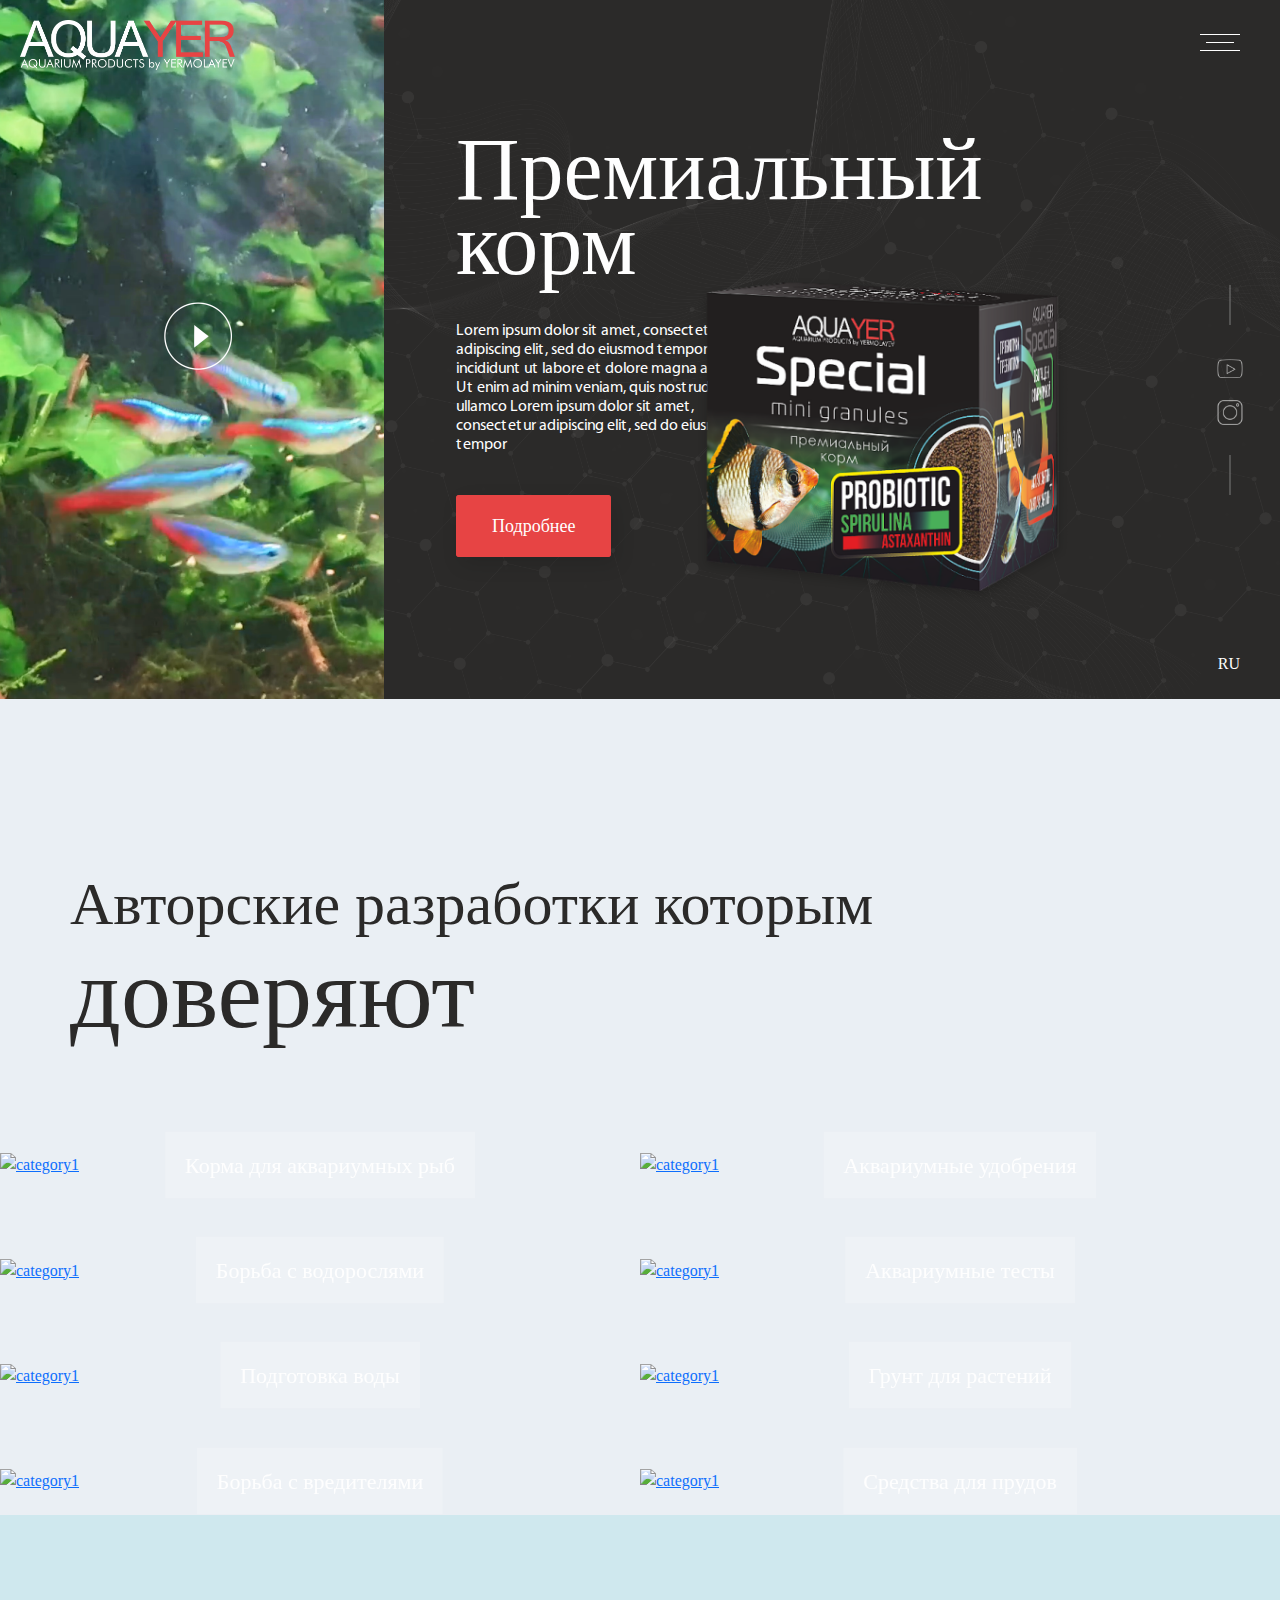
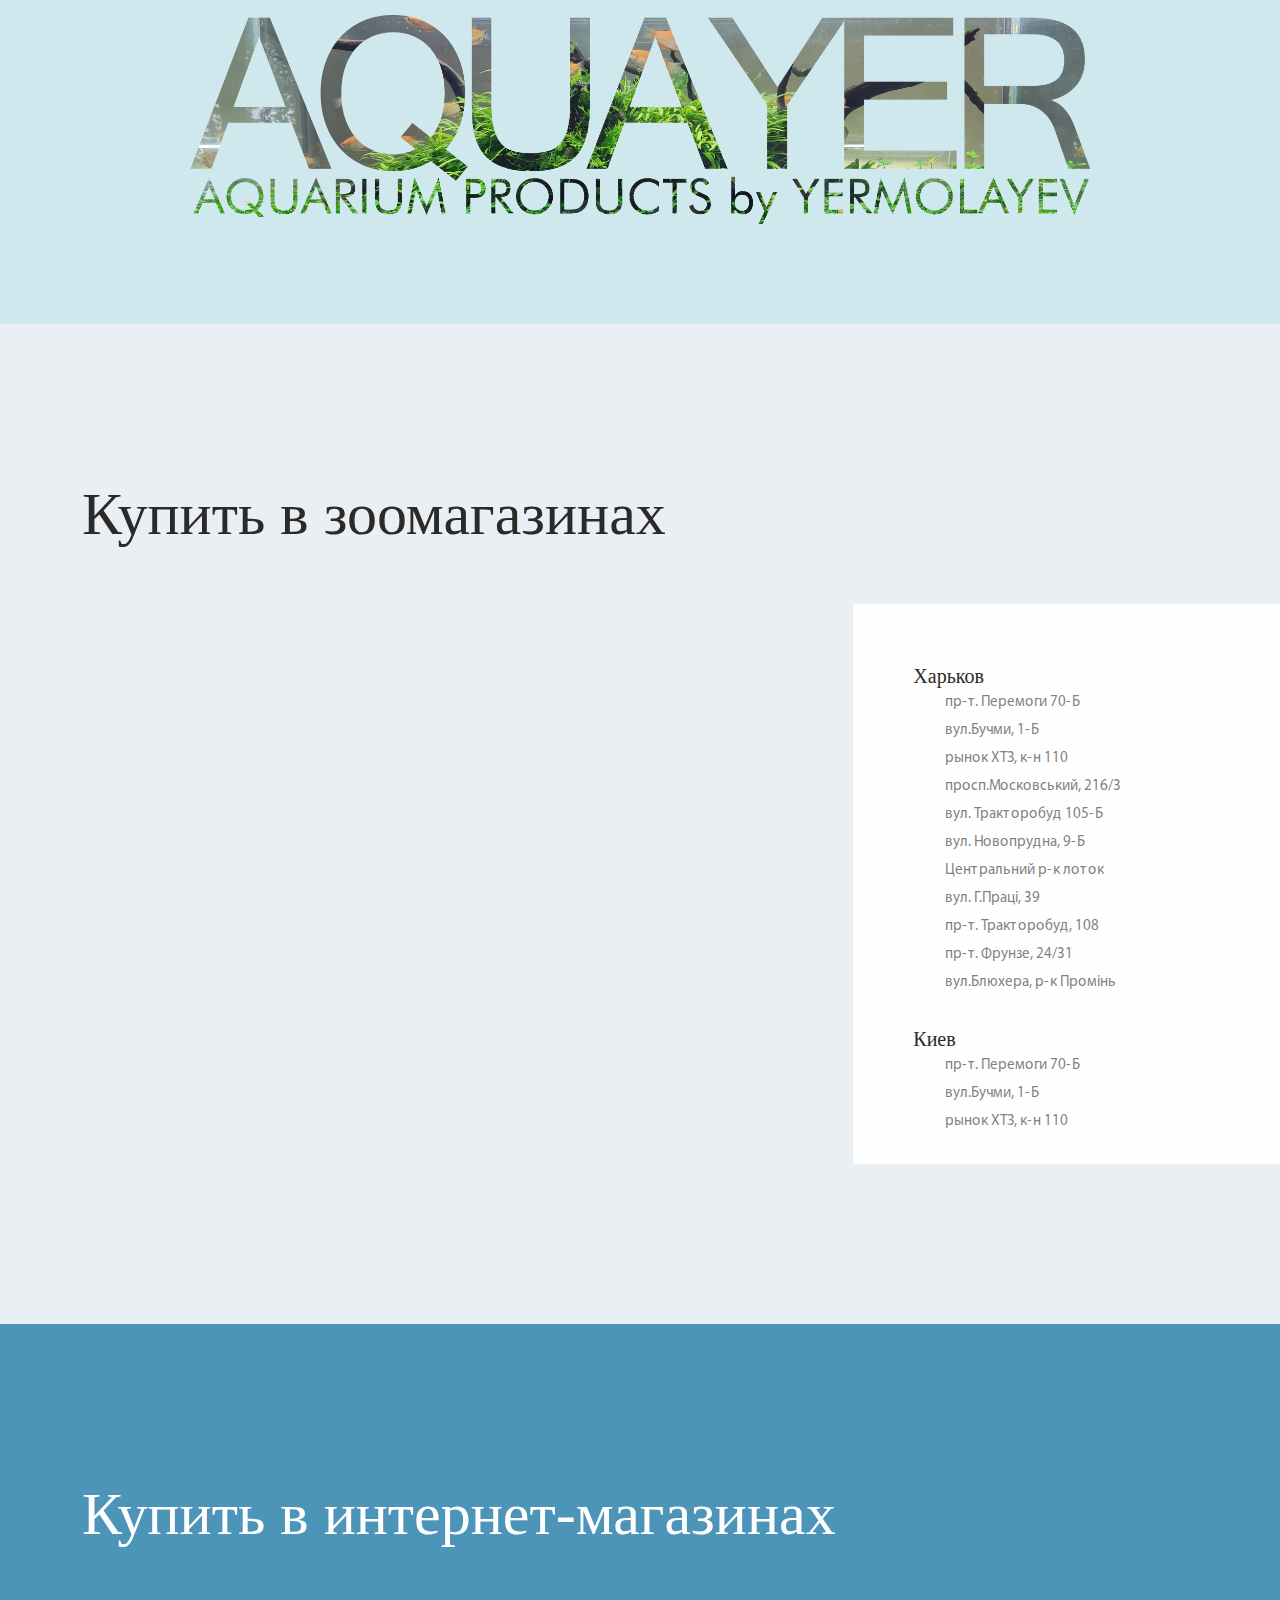
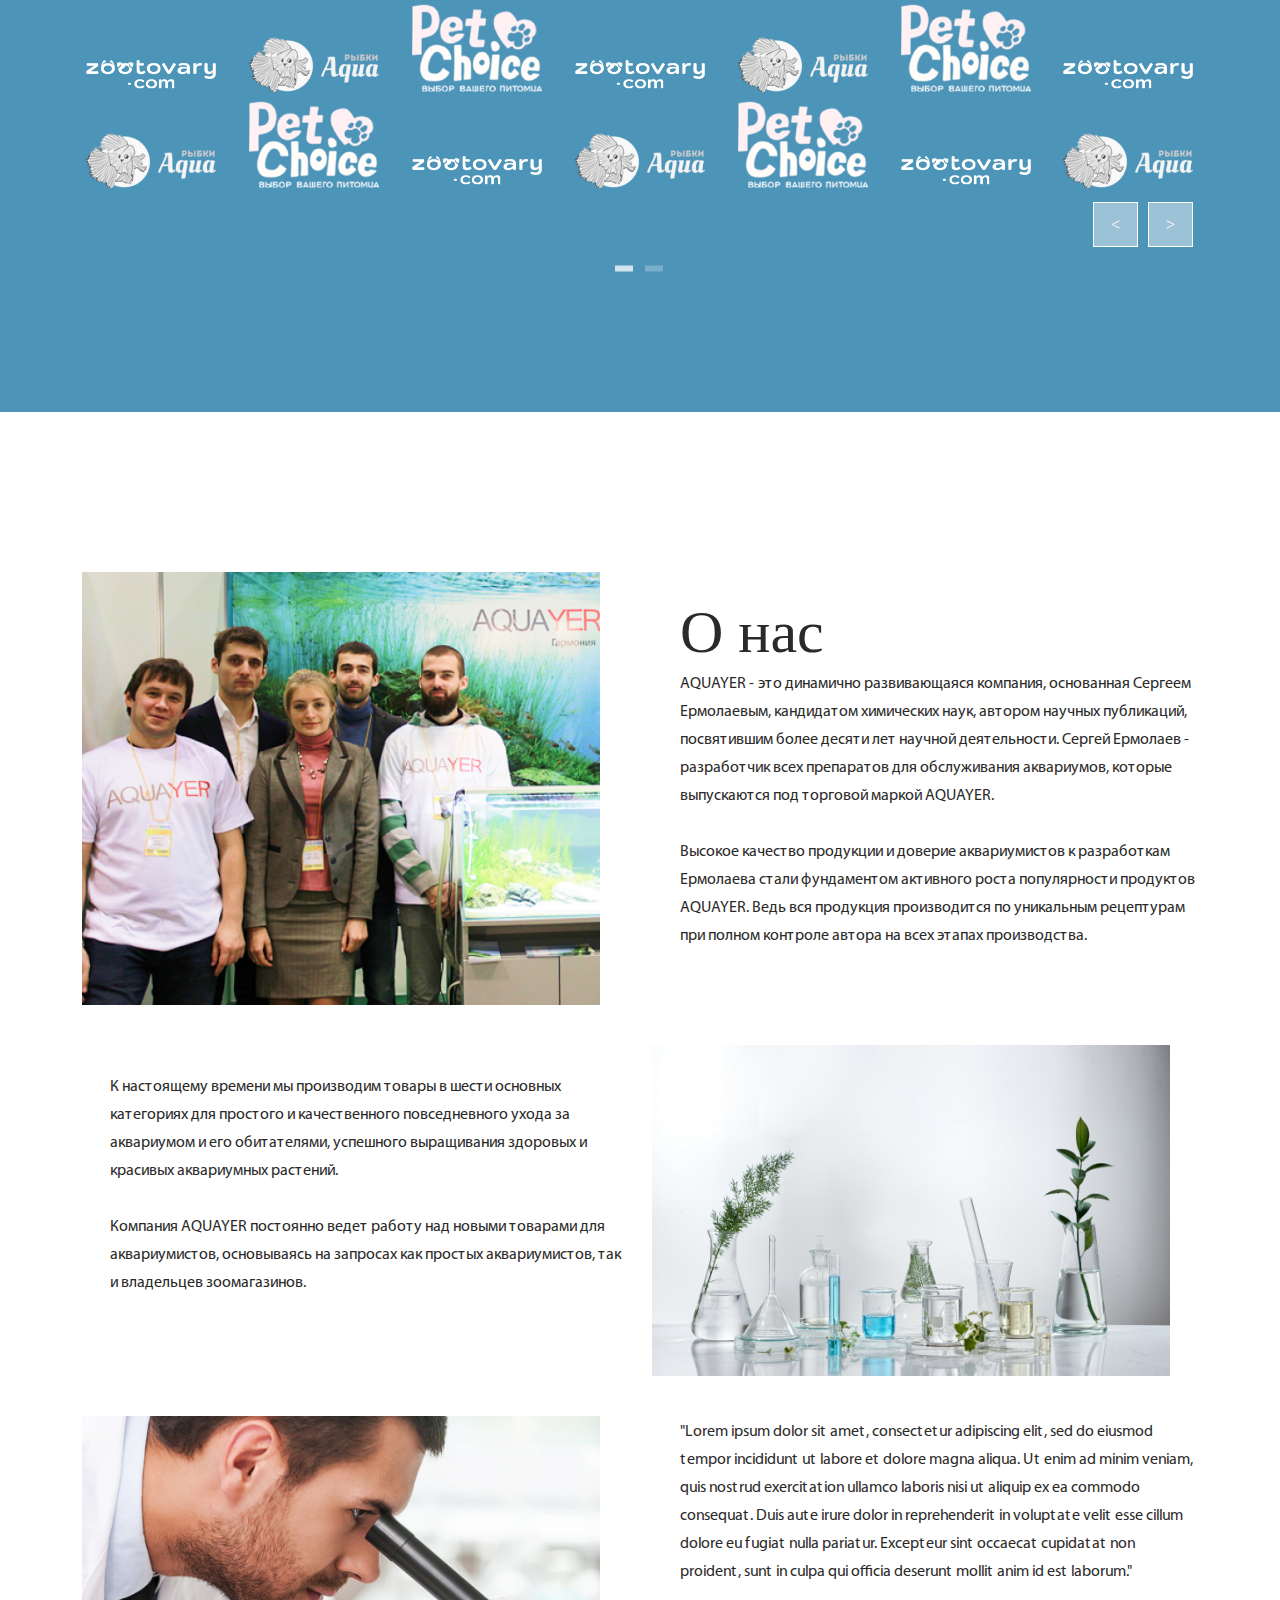
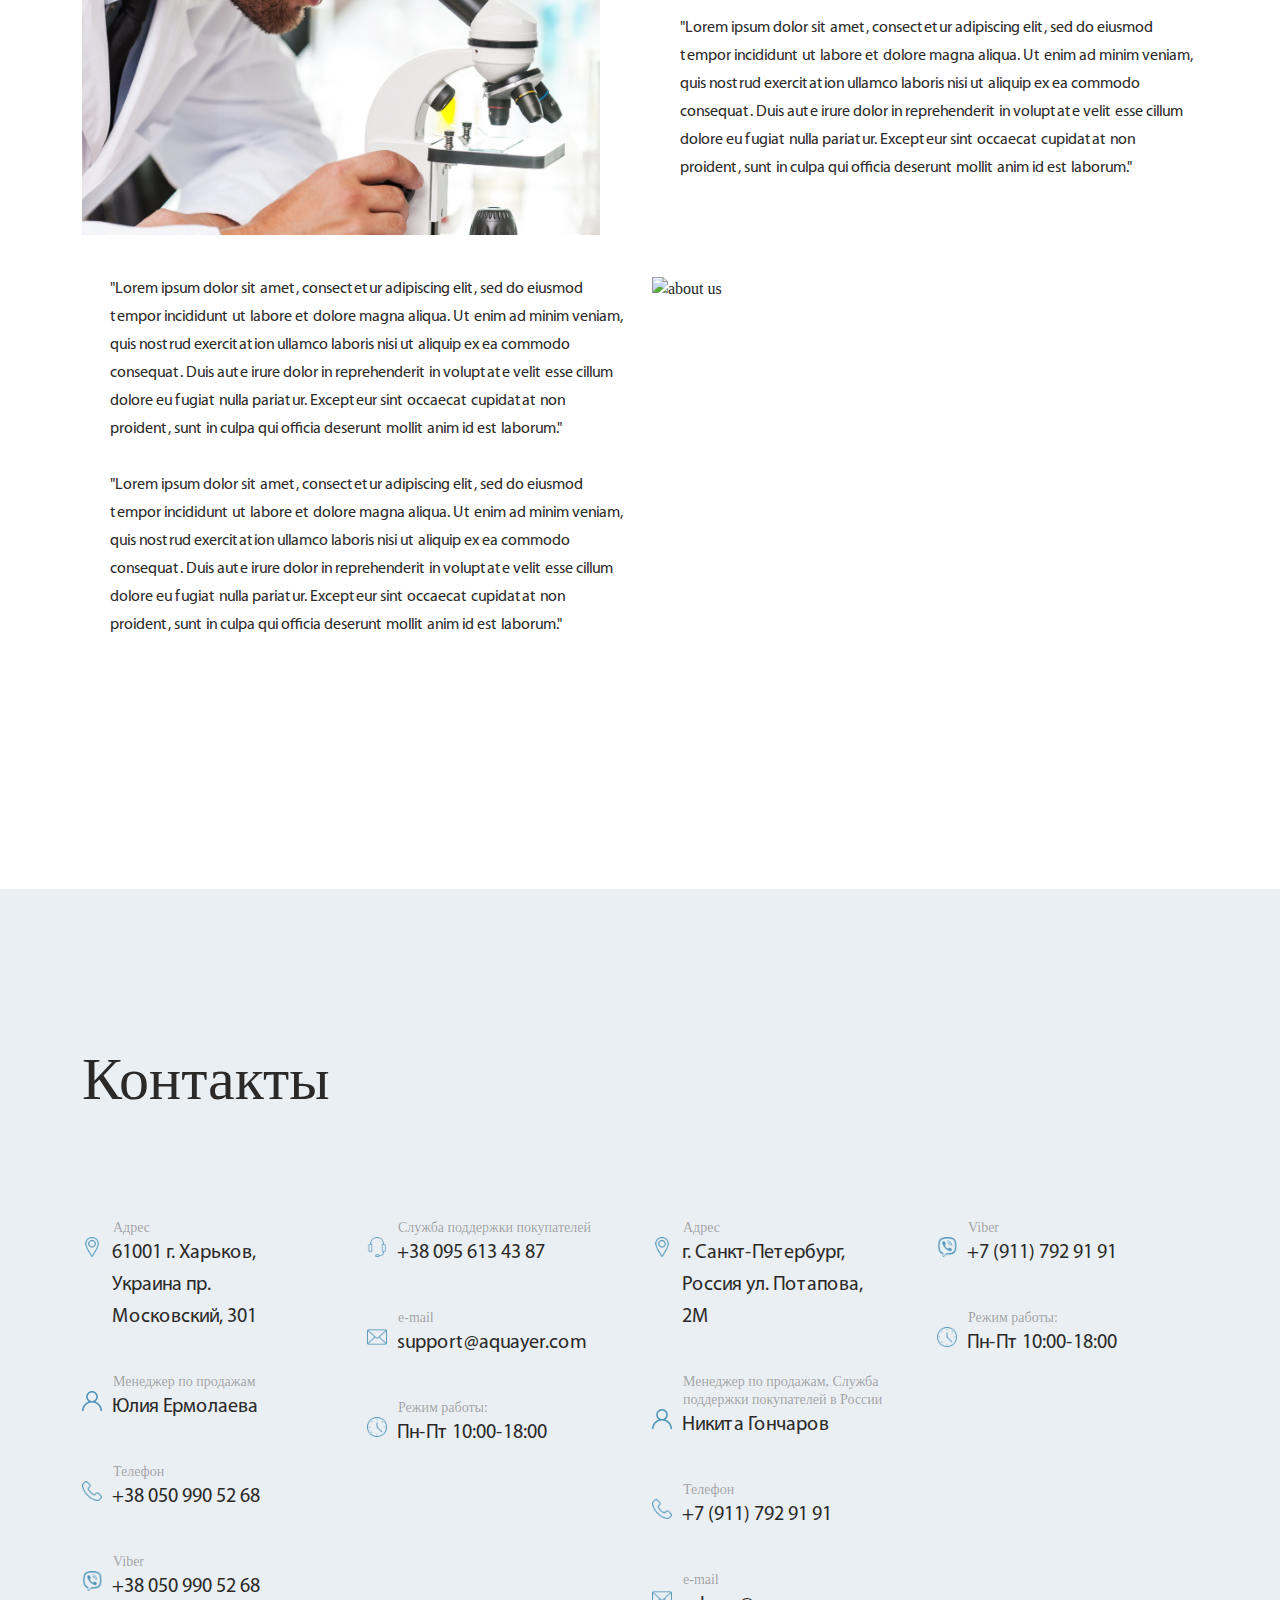
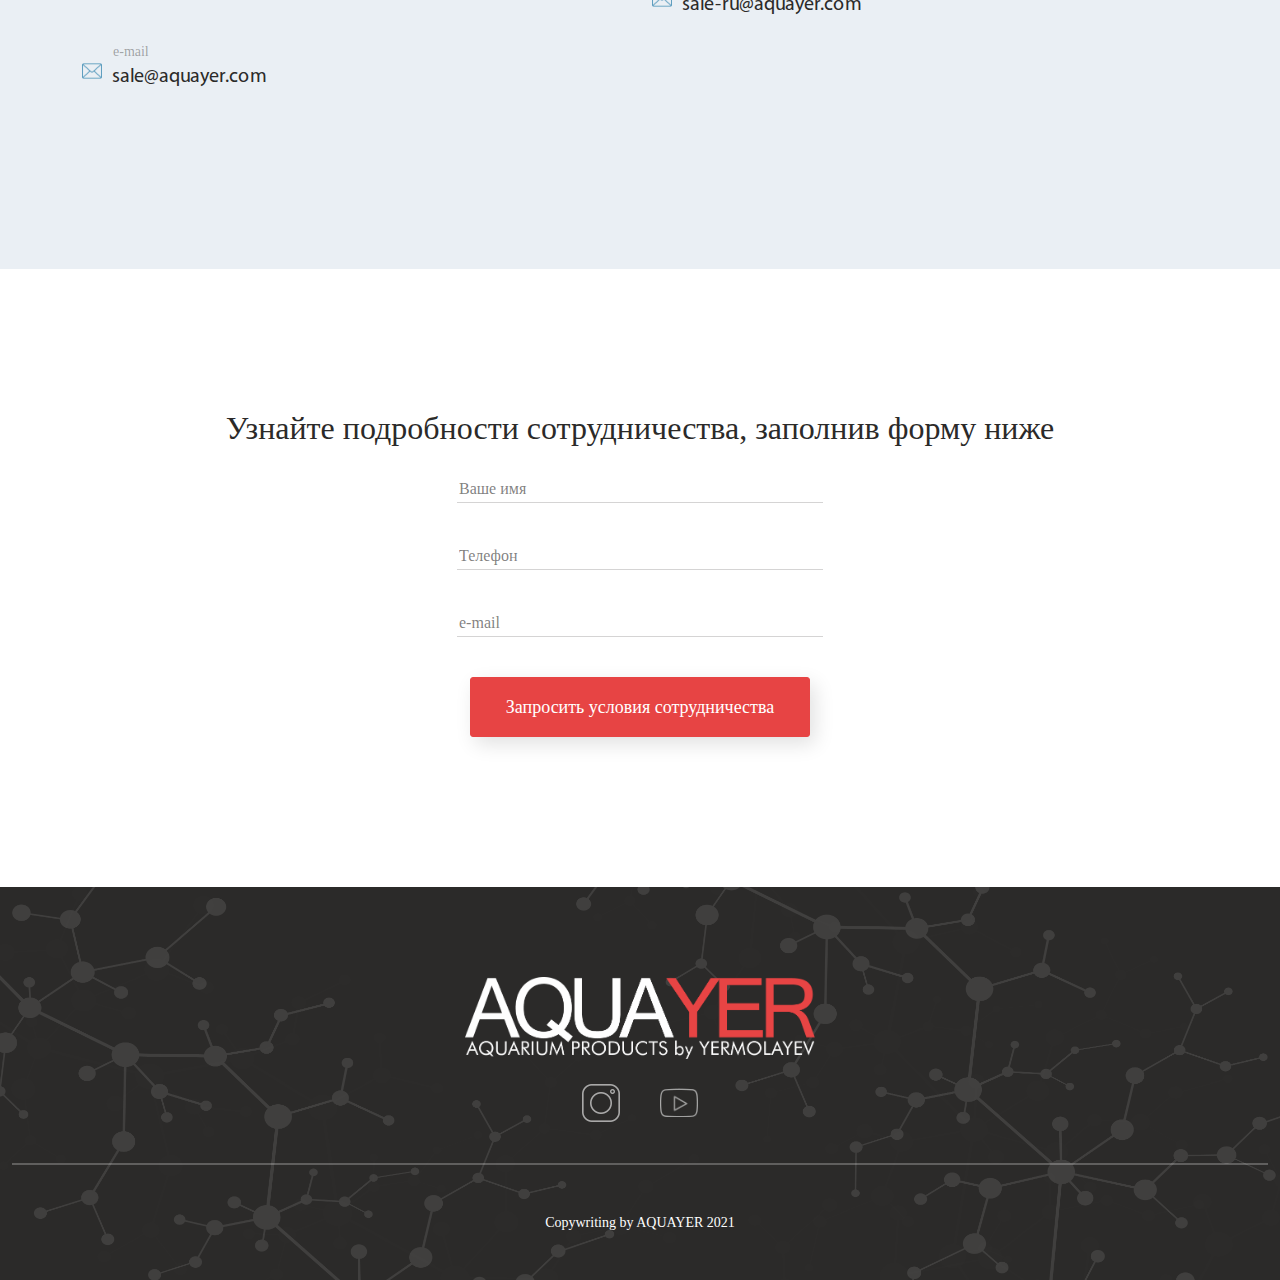
==== about.html @ 598dad13 "1920" ====
<!DOCTYPE html>
<html lang="ru">
<head>
    <meta charset="UTF-8">
    <meta http-equiv="X-UA-Compatible" content="IE=edge">
    <meta name="viewport" content="width=device-width, initial-scale=1.0">
    
    <!-- SEO -->
    <title>Title</title>
    <meta name="description" content="Description"/>
    <meta name="keywords" content="Keywords">

    <!-- Slick -->
    <link rel="stylesheet" href="css/slick-theme.css">
    <link rel="stylesheet" href="css/slick.css">

    <!-- CSS -->
    <link rel="stylesheet" href="css/bootstrap.min.css">
    <link rel="stylesheet" href="css/main.css">

</head>
<body>
    <header class="header" id="header">
        <div class="container-fluid">
            <div class="row">
                <div class="logo">
                    <a href="#" class="logo-link">
                        <img src="images/logo.png" alt="logo" class="logo-img">
                    </a>
                </div>
                <div class="hamburger" id="hamburger">
                    <button class="hamburger-btn">
                        <!-- <img src="images/hamburger.png" alt="hamburger" class="hamburger-img"> -->
                        <span></span>
                        <span></span>
                        <span></span>
                    </button>
                </div>
                <div class="navbar">
                    <div class="navbar-bg">
                        <ul class="navbar-block">
                            <li>
                                <a href="index.html" class="navbar-link active">Главная</a>
                            </li>
                            <li>
                                <a href="#collapsed-categories" class="navbar-link" id="category-btn" role="button" data-bs-toggle="collapse" aria-expanded="false" aria-controls="collapsed-categories">Категории <span class="collapsed-trigger">+</span></a>
                                <ul class="categories collapse" id="collapsed-categories">
                                    <li>
                                        <a href="catalogue.html" class="categories-link">Корма для аквариумных рыб</a>
                                    </li>
                                    <li>
                                        <a href="catalogue.html" class="categories-link">Aквариумные удобрения</a>
                                    </li>
                                    <li>
                                        <a href="catalogue.html" class="categories-link">Борьба с водорослями</a>
                                    </li>
                                    <li>
                                        <a href="catalogue.html" class="categories-link">Аквариумные тесты</a>
                                    </li>
                                    <li>
                                        <a href="catalogue.html" class="categories-link">Подготовка воды</a>
                                    </li>
                                    <li>
                                        <a href="catalogue.html" class="categories-link">Грунт для растений</a>
                                    </li>
                                    <li>
                                        <a href="catalogue.html" class="categories-link">Борьба с вредителями</a>
                                    </li>
                                </ul>
                            </li>
                            <li>
                                <a href="about.html#about-us" class="navbar-link">О нас</a>
                            </li>
                            <li>
                                <a href="contact.html" class="navbar-link">Контакты</a>
                            </li>
                        </ul>
                        <ul class="languages">
                            <li>
                                <a href="#" class="lang-link active">RU</a>
                            </li>
                            <li>
                                <a href="#" class="lang-link">UA</a>
                            </li>
                            <li>
                                <a href="#" class="lang-link">EN</a>
                            </li>
                            <li>
                                <a href="#" class="lang-link">PL</a>
                            </li>
                        </ul>
                        <ul class="social">
                            <li>
                                <a href="#" class="social-link">
                                    <img src="images/yt.png" alt="youtube" class="social-img">
                                </a>
                            </li>
                            <li>
                                <a href="#" class="social-link">
                                    <img src="images/insta.png" alt="instagram" class="social-img">
                                </a>
                            </li>
                        </ul>
                    </div>
                </div>
            </div>
        </div>
    </header>

    <section class="slider" id="slider">
        <div class="container-fluid">
            <div class="row">
                <div class="left-block">
                    <button class="play-btn">
                        <img src="images/play-btn.png" alt="play" class="play-img">
                    </button>
                </div>
                <div class="right-block">
                    <h1 class="slider-title">Премиальный корм</h1>
                    <p class="slider-desc">
                        Lorem ipsum dolor sit amet, consectetur adipiscing elit, sed do eiusmod tempor incididunt ut labore et dolore magna aliqua. Ut enim ad minim veniam, quis nostrud ullamco Lorem ipsum dolor sit amet, consectetur adipiscing elit, sed do eiusmod tempor
                    </p>
                    <a href="#" class="btn-link">
                        Подробнее
                    </a>
                    <img src="images/product1.png" alt="product" class="slider-product">
                    <ul class="slider-socials">
                        <li>
                            <a href="#" class="slider-social-link">
                                <img src="images/yt.png" alt="youtube" class="slider-social-img">
                            </a>
                        </li>
                        <li>
                            <a href="#" class="slider-social-link">
                                <img src="images/insta.png" alt="instagram" class="slider-social-img">
                            </a>
                        </li>
                    </ul>
                    <span class="lang">RU</span>
                </div>
            </div>
        </div>
    </section>

    <section class="category" id="category">
        <div class="container">
            <div class="row">
                <div class="col-12">
                    <h2 class="category-title">Авторские разработки которым доверяют</h2>
                </div>
            </div>
        </div>
        <div class="container-fluid">
            <div class="row">
                <div class="col-lg-6 col-12 category-block">
                    <a href="catalogue.html" class="category-link">
                        <img src="images/category1.png" alt="category1" class="category-img">
                        <span>Корма для аквариумных рыб</span>
                    </a>
                </div>
                <div class="col-lg-6 col-12 category-block">
                    <a href="catalogue.html" class="category-link">
                        <img src="images/category2.png" alt="category1" class="category-img">
                        <span>Aквариумные удобрения</span>
                    </a>
                </div>
                <div class="col-lg-6 col-12 category-block">
                    <a href="catalogue.html" class="category-link">
                        <img src="images/category3.png" alt="category1" class="category-img">
                        <span>Борьба с водорослями</span>
                    </a>
                </div>
                <div class="col-lg-6 col-12 category-block">
                    <a href="catalogue.html" class="category-link">
                        <img src="images/category4.png" alt="category1" class="category-img">
                        <span>Аквариумные тесты</span>
                    </a>
                </div>
                <div class="col-lg-6 col-12 category-block">
                    <a href="catalogue.html" class="category-link">
                        <img src="images/category5.png" alt="category1" class="category-img">
                        <span>Подготовка воды</span>
                    </a>
                </div>
                <div class="col-lg-6 col-12 category-block">
                    <a href="catalogue.html" class="category-link">
                        <img src="images/category6.png" alt="category1" class="category-img">
                        <span>Грунт для растений</span>
                    </a>
                </div>
                <div class="col-lg-6 col-12 category-block">
                    <a href="catalogue.html" class="category-link">
                        <img src="images/category7.png" alt="category1" class="category-img">
                        <span>Борьба с вредителями</span>
                    </a>
                </div>
                <div class="col-lg-6 col-12 category-block">
                    <a href="catalogue.html" class="category-link">
                        <img src="images/category8.png" alt="category1" class="category-img">
                        <span>Средства для прудов</span>
                    </a>
                </div>
            </div>
        </div>
    </section>

    <section class="big-logo" id="big-logo">
        <div class="container-fluid">
            <div class="row">
                <div class="col-12">
                    <img src="images/color-logo.png" alt="big-logo" class="big-logo-img">
                </div>
            </div>
        </div>
    </section>

    <section class="map" id="map">
        <div class="container">
            <div class="row">
                <h2 class="map-title">Купить в зоомагазинах</h2>
            </div>
        </div>
        <div class="container-fluid">
            <div class="row">
                <div class="col-lg-8 col-12 map-block">
                    <iframe src="https://www.google.com/maps/embed?pb=!1m10!1m8!1m3!1d3743273.8403668148!2d30.95187152896911!3d48.90671684762149!3m2!1i1024!2i768!4f13.1!5e0!3m2!1sru!2sua!4v1632595265148!5m2!1sru!2sua" width="100%" height="560" style="border:0;" allowfullscreen="" loading="lazy"></iframe>
                </div>
                <div class="col-lg-4 col-12 adress-block">
                    <ul class="map-adress">
                        <li class="map-city">Харьков
                            <ul>
                                <li>пр-т. Перемоги 70-Б</li>
                                <li>вул.Бучми, 1-Б</li>
                                <li>рынок ХТЗ, к-н 110</li>
                                <li>просп.Московський, 216/3</li>
                                <li>вул. Тракторобуд 105-Б</li>
                                <li>вул. Новопрудна, 9-Б</li>
                                <li>Центральний р-к лоток</li>
                                <li>вул. Г.Праці, 39</li>
                                <li>пр-т. Тракторобуд, 108</li>
                                <li>пр-т. Фрунзе, 24/31</li>
                                <li>вул.Блюхера, р-к Промінь</li>
                            </ul>
                        </li>
                        <li class="map-city">Киев
                            <ul>
                                <li>пр-т. Перемоги 70-Б</li>
                                <li>вул.Бучми, 1-Б</li>
                                <li>рынок ХТЗ, к-н 110</li>
                                <li>просп.Московський, 216/3</li>
                                <li>вул. Тракторобуд 105-Б</li>
                                <li>вул. Новопрудна, 9-Б</li>
                                <li>Центральний р-к лоток</li>
                                <li>вул. Г.Праці, 39</li>
                                <li>пр-т. Тракторобуд, 108</li>
                                <li>пр-т. Фрунзе, 24/31</li>
                                <li>вул.Блюхера, р-к Промінь</li>
                            </ul>
                        </li>
                        <li class="map-city">Одесса
                            <ul>
                                <li>пр-т. Перемоги 70-Б</li>
                                <li>вул.Бучми, 1-Б</li>
                                <li>рынок ХТЗ, к-н 110</li>
                                <li>просп.Московський, 216/3</li>
                                <li>вул. Тракторобуд 105-Б</li>
                                <li>вул. Новопрудна, 9-Б</li>
                                <li>Центральний р-к лоток</li>
                                <li>вул. Г.Праці, 39</li>
                                <li>пр-т. Тракторобуд, 108</li>
                                <li>пр-т. Фрунзе, 24/31</li>
                                <li>вул.Блюхера, р-к Промінь</li>
                            </ul>
                        </li>
                    </ul>
                </div>
            </div>
        </div>
    </section>

    <section class="partners" id="partners">
        <div class="container">
            <div class="row">
                <div class="col-12">
                    <h2 class="partners-title">Купить в интернет-магазинах</h2>
                </div>
            </div>
            <div class="row slider-partners">
                <div class="col-lg-2 col-6">
                    <a href="#" class="partner-link">
                        <img src="images/partner1.png" alt="partner logo" class="partner-img">
                    </a>
                </div>
                <div class="col-lg-2 col-6">
                    <a href="#" class="partner-link">
                        <img src="images/partner2.png" alt="partner logo" class="partner-img">
                    </a>
                </div>
                <div class="col-lg-2 col-6">
                    <a href="#" class="partner-link">
                        <img src="images/partner3.png" alt="partner logo" class="partner-img">
                    </a>
                </div>                <div class="col-lg-2 col-6">
                    <a href="#" class="partner-link">
                        <img src="images/partner1.png" alt="partner logo" class="partner-img">
                    </a>
                </div>
                <div class="col-lg-2 col-6">
                    <a href="#" class="partner-link">
                        <img src="images/partner2.png" alt="partner logo" class="partner-img">
                    </a>
                </div>
                <div class="col-lg-2 col-6">
                    <a href="#" class="partner-link">
                        <img src="images/partner3.png" alt="partner logo" class="partner-img">
                    </a>
                </div>
                <div class="col-lg-2 col-6">
                    <a href="#" class="partner-link">
                        <img src="images/partner1.png" alt="partner logo" class="partner-img">
                    </a>
                </div>
                <div class="col-lg-2 col-6">
                    <a href="#" class="partner-link">
                        <img src="images/partner2.png" alt="partner logo" class="partner-img">
                    </a>
                </div>
                <div class="col-lg-2 col-6">
                    <a href="#" class="partner-link">
                        <img src="images/partner3.png" alt="partner logo" class="partner-img">
                    </a>
                </div>                
                <div class="col-lg-2 col-6">
                    <a href="#" class="partner-link">
                        <img src="images/partner1.png" alt="partner logo" class="partner-img">
                    </a>
                </div>
                <div class="col-lg-2 col-6">
                    <a href="#" class="partner-link">
                        <img src="images/partner2.png" alt="partner logo" class="partner-img">
                    </a>
                </div>
                <div class="col-lg-2 col-6">
                    <a href="#" class="partner-link">
                        <img src="images/partner3.png" alt="partner logo" class="partner-img">
                    </a>
                </div>
                <div class="col-lg-2 col-6">
                    <a href="#" class="partner-link">
                        <img src="images/partner1.png" alt="partner logo" class="partner-img">
                    </a>
                </div>
                <div class="col-lg-2 col-6">
                    <a href="#" class="partner-link">
                        <img src="images/partner2.png" alt="partner logo" class="partner-img">
                    </a>
                </div>
                <div class="col-lg-2 col-6">
                    <a href="#" class="partner-link">
                        <img src="images/partner3.png" alt="partner logo" class="partner-img">
                    </a>
                </div>                <div class="col-lg-2 col-6">
                    <a href="#" class="partner-link">
                        <img src="images/partner1.png" alt="partner logo" class="partner-img">
                    </a>
                </div>
                <div class="col-lg-2 col-6">
                    <a href="#" class="partner-link">
                        <img src="images/partner2.png" alt="partner logo" class="partner-img">
                    </a>
                </div>
                <div class="col-lg-2 col-6">
                    <a href="#" class="partner-link">
                        <img src="images/partner3.png" alt="partner logo" class="partner-img">
                    </a>
                </div>
                <div class="col-lg-2 col-6">
                    <a href="#" class="partner-link">
                        <img src="images/partner1.png" alt="partner logo" class="partner-img">
                    </a>
                </div>
                <div class="col-lg-2 col-6">
                    <a href="#" class="partner-link">
                        <img src="images/partner2.png" alt="partner logo" class="partner-img">
                    </a>
                </div>
                <div class="col-lg-2 col-6">
                    <a href="#" class="partner-link">
                        <img src="images/partner3.png" alt="partner logo" class="partner-img">
                    </a>
                </div>                
                <div class="col-lg-2 col-6">
                    <a href="#" class="partner-link">
                        <img src="images/partner1.png" alt="partner logo" class="partner-img">
                    </a>
                </div>
                <div class="col-lg-2 col-6">
                    <a href="#" class="partner-link">
                        <img src="images/partner2.png" alt="partner logo" class="partner-img">
                    </a>
                </div>
                <div class="col-lg-2 col-6">
                    <a href="#" class="partner-link">
                        <img src="images/partner3.png" alt="partner logo" class="partner-img">
                    </a>
                </div>
            </div>
            <div class="slider-arrows"></div>
        </div>
    </section>

    <section class="about-us" id="about-us">
        <div class="container">
            <div class="row">
                <div class="col-lg-6 col-12 image-block">
                    <img src="images/about-img.png" alt="about us" class="about-us-img">
                </div>
                <div class="col-lg-6 col-12 desc-block">
                    <h3 class="about-us-title">
                        О нас
                    </h3>
                    <p class="about-us-desc">
                        AQUAYER - это динамично развивающаяся компания, основанная Сергеем Ермолаевым, кандидатом химических наук, автором научных публикаций, посвятившим более десяти лет научной деятельности. Сергей Ермолаев - разработчик всех препаратов для обслуживания аквариумов, которые выпускаются под торговой маркой AQUAYER.
                        <br><br>Высокое качество продукции и доверие аквариумистов к разработкам Ермолаева стали фундаментом активного роста популярности продуктов AQUAYER. Ведь вся продукция производится по уникальным рецептурам при полном контроле автора на всех этапах производства.
                    </p>
                </div>
                <div class="col-lg-6 col-12 desc-block">
                    <p class="about-us-desc">
                        К настоящему времени мы производим товары в шести основных категориях для простого и качественного повседневного ухода за аквариумом и его обитателями, успешного выращивания здоровых и красивых аквариумных растений.
                        <br><br>Компания AQUAYER постоянно ведет работу над новыми товарами для аквариумистов, основываясь на запросах как простых аквариумистов, так и владельцев зоомагазинов. 
                    </p>
                </div>
                <div class="col-lg-6 col-12 image-block">
                    <img src="images/lab-img.png" alt="about us" class="about-us-img">
                </div>
                <div class="col-lg-6 col-12 image-block">
                    <img src="images/dev-img.png" alt="about us" class="about-us-img">
                </div>
                <div class="col-lg-6 col-12 desc-block">
                    <p class="about-us-desc">
                        "Lorem ipsum dolor sit amet, consectetur adipiscing elit, sed do eiusmod tempor incididunt ut labore et dolore magna aliqua. Ut enim ad minim veniam, quis nostrud exercitation ullamco laboris nisi ut aliquip ex ea commodo consequat. Duis aute irure dolor in reprehenderit in voluptate velit esse cillum dolore eu fugiat nulla pariatur. Excepteur sint occaecat cupidatat non proident, sunt in culpa qui officia deserunt mollit anim id est laborum."
                        <br><br>"Lorem ipsum dolor sit amet, consectetur adipiscing elit, sed do eiusmod tempor incididunt ut labore et dolore magna aliqua. Ut enim ad minim veniam, quis nostrud exercitation ullamco laboris nisi ut aliquip ex ea commodo consequat. Duis aute irure dolor in reprehenderit in voluptate velit esse cillum dolore eu fugiat nulla pariatur. Excepteur sint occaecat cupidatat non proident, sunt in culpa qui officia deserunt mollit anim id est laborum."                        
                    </p>
                </div>
                <div class="col-lg-6 col-12 desc-block">
                    <p class="about-us-desc">
                        "Lorem ipsum dolor sit amet, consectetur adipiscing elit, sed do eiusmod tempor incididunt ut labore et dolore magna aliqua. Ut enim ad minim veniam, quis nostrud exercitation ullamco laboris nisi ut aliquip ex ea commodo consequat. Duis aute irure dolor in reprehenderit in voluptate velit esse cillum dolore eu fugiat nulla pariatur. Excepteur sint occaecat cupidatat non proident, sunt in culpa qui officia deserunt mollit anim id est laborum."
                        <br><br>"Lorem ipsum dolor sit amet, consectetur adipiscing elit, sed do eiusmod tempor incididunt ut labore et dolore magna aliqua. Ut enim ad minim veniam, quis nostrud exercitation ullamco laboris nisi ut aliquip ex ea commodo consequat. Duis aute irure dolor in reprehenderit in voluptate velit esse cillum dolore eu fugiat nulla pariatur. Excepteur sint occaecat cupidatat non proident, sunt in culpa qui officia deserunt mollit anim id est laborum."                        
                    </p>
                </div>
                <div class="col-lg-6 col-12 image-block">
                    <img src="images/creative-img.png" alt="about us" class="about-us-img">
                </div>
            </div>
        </div>
    </section>

    <section class="contacts" id="contacts">
        <div class="container">
            <div class="row">
                <div class="col-12">
                    <h2 class="contacts-title">Контакты</h2>
                </div>
            </div>
            <div class="row">
                <div class="col-lg-3 col-12">
                    <ul>
                        <li>
                            <img src="images/location.png" alt="location" class="contact-icon">
                            <p class="contact-desc">
                                61001 г. Харьков, Украина пр. Московский, 301
                            </p>
                            <span>Адрес</span>
                        </li>
                        <li>
                            <img src="images/user.png" alt="user" class="contact-icon">
                            <p class="contact-desc">
                                Юлия Ермолаева
                            </p>
                            <span>Менеджер по продажам</span>
                        </li>
                        <li>
                            <img src="images/telephone.png" alt="telephone" class="contact-icon">
                            <p class="contact-desc">
                                +38 050 990 52 68
                            </p>
                            <span>Телефон</span>
                        </li>
                        <li>
                            <img src="images/viber.png" alt="viber" class="contact-icon">
                            <p class="contact-desc">
                                +38 050 990 52 68
                            </p>
                            <span>Viber</span>
                        </li>
                        <li>
                            <img src="images/mail.png" alt="mail" class="contact-icon">
                            <p class="contact-desc">
                                sale@aquayer.com
                            </p>
                            <span>e-mail</span>
                        </li>
                    </ul>
                </div>
                <div class="col-lg-3 col-12">
                    <ul>
                        <li>
                            <img src="images/headphones.png" alt="headphones" class="contact-icon">
                            <p class="contact-desc">
                                +38 095 613 43 87
                            </p>
                            <span>Служба поддержки покупателей</span>
                        </li>
                        <li>
                            <img src="images/mail.png" alt="mail" class="contact-icon">
                            <p class="contact-desc">
                                support@aquayer.com
                            </p>
                            <span>e-mail</span>
                        </li>
                        <li>
                            <img src="images/clock.png" alt="clock" class="contact-icon">
                            <p class="contact-desc">
                                Пн-Пт 10:00-18:00
                            </p>
                            <span>Режим работы:</span>
                        </li>
                    </ul>
                </div>
                <div class="col-lg-3 col-12">
                    <ul>
                        <li>
                            <img src="images/location.png" alt="location" class="contact-icon">
                            <p class="contact-desc">
                                г. Санкт-Петербург, Россия ул. Потапова, 2М
                            </p>
                            <span>Адрес</span>
                        </li>
                        <li>
                            <img src="images/user.png" alt="user" class="contact-icon">
                            <p class="contact-desc">
                                Никита Гончаров
                            </p>
                            <span>Менеджер по продажам, Служба поддержки покупателей в России</span>
                        </li>
                        <li>
                            <img src="images/telephone.png" alt="telephone" class="contact-icon">
                            <p class="contact-desc">
                                +7 (911) 792 91 91
                            </p>
                            <span>Телефон</span>
                        </li>
                        <li>
                            <img src="images/mail.png" alt="mail" class="contact-icon">
                            <p class="contact-desc">
                                sale-ru@aquayer.com
                            </p>
                            <span>e-mail</span>
                        </li>
                    </ul>
                </div>
                <div class="col-lg-3 col-12">
                    <ul>
                        <li>
                            <img src="images/viber.png" alt="viber" class="contact-icon">
                            <p class="contact-desc">
                                +7 (911) 792 91 91
                            </p>
                            <span>Viber</span>
                        </li>
                        <li>
                            <img src="images/clock.png" alt="clock" class="contact-icon">
                            <p class="contact-desc">
                                Пн-Пт 10:00-18:00
                            </p>
                            <span>Режим работы:</span>
                        </li>
                    </ul>
                </div>
            </div>
        </div>
    </section>

    <section class="get-form" id="get-form">
        <div class="container-fluid">
            <div class="row">
                <div class="col-12">
                    <h2 class="get-form-title">Узнайте подробности сотрудничества, заполнив форму ниже</h2>
                </div>
                <form>
                    <input type="text" name="name" id="name" placeholder="Ваше имя">
                    <input type="text" name="phone" id="phone" placeholder="Телефон">
                    <input type="text" name="e-mail" id="e-mail" placeholder="e-mail">
                    <input type="button" class="btn-link" value="Запросить условия сотрудничества">
                </form>
            </div>
        </div>
    </section>

    <footer class="footer" id="footer">
        <div class="container-fluid">
            <div class="row">
                <div class="col-12">
                    <img src="images/logo.png" alt="footer-logo" class="footer-logo-img">
                </div>
                <div class="col-12">
                    <ul class="footer-social">
                        <li>
                            <a href="#" class="footer-social-link">
                                <img src="images/insta.png" alt="instagram" class="footer-social-img">
                            </a>
                        </li>
                        <li>
                            <a href="#" class="footer-social-link">
                                <img src="images/yt.png" alt="youtube" class="footer-social-img">
                            </a>
                        </li>
                    </ul>
                </div>
            </div>
            <hr>
            <div class="row">
                <div class="col-12">
                    <p class="copyright">
                        Copywriting by AQUAYER 2021
                    </p>
                </div>
            </div>
        </div>
    </footer>

    <!-- Scripts -->
    <script src="js/jquery-3.6.0.min.js"></script>
    <script src="js/bootstrap.min.js"></script>
    <script src="js/slick.min.js"></script>
    <script src="js/main.js"></script>
</body>
</html>
---- css/main.css ----
@font-face {
  font-family: 'CenturyGothic';
  font-weight: normal;
  font-style: normal;
  src: url('fonts/CenturyGothic.eot');
  src: url('fonts/CenturyGothic.eot?#iefix') format('embedded-opentype'), url('fonts/CenturyGothic.woff') format('woff'), url('fonts/CenturyGothic.ttf') format('truetype');
}
@font-face {
  font-family: 'MyriadPro';
  font-weight: normal;
  font-style: normal;
  src: url('fonts/MyriadPro-Regular.eot');
  src: url('fonts/MyriadPro-Regular.eot?#iefix') format('embedded-opentype'), url('fonts/MyriadPro-Regular.woff') format('woff'), url('fonts/MyriadPro-Regular.ttf') format('truetype');
}
:root {
  --main-image-width: 400px;
  --main-image-height: 400px;
  --thumbnail-track-width: 90px;
  --thumbnail-height: 79px;
}
html,
body {
  scroll-behavior: smooth;
  -webkit-font-smoothing: antialiased;
  -webkit-overflow-scrolling: touch;
  font-family: Century Gothic;
}
input,
button {
  outline: none !important;
}
:active,
:hover,
:focus {
  outline: 0 !important;
  outline-offset: 0 !important;
}
.container-fluid {
  max-width: 1920px !important;
}
.btn-link {
  color: #FFFFFF;
  background: #E74444;
  box-shadow: 5px 7px 20px 0px #0000001F;
  font-family: Century Gothic;
  font-style: normal;
  font-weight: normal;
  font-size: 18px;
  line-height: 18px;
  text-align: center;
  text-decoration: none;
  padding: 20px 35px;
  border: 1px solid #E74444;
  border-radius: 3px;
  transition: all 0.5s;
  width: max-content;
}
.btn-link:hover {
  color: #E74444;
  background: #FFFFFF;
}
.header {
  display: flex;
  align-items: center;
  justify-content: space-between;
  z-index: 100;
  position: relative;
}
.header .logo {
  width: 50%;
  padding: 20px;
  display: flex;
  justify-content: left;
}
.header .logo-img {
  width: 215px;
  height: auto;
}
.header .hamburger {
  width: 50%;
  padding: 20px;
  display: flex;
  justify-content: right;
}
.header .hamburger-btn,
.header .play-btn {
  background: transparent;
  border: none;
}
.header .hamburger-btn {
  height: 50px;
}
.header .hamburger-img {
  width: 40px;
  height: auto;
}
.header .row {
  display: flex;
  align-items: center;
  justify-content: space-between;
}
.header .navbar {
  position: fixed;
  width: 0;
  height: 100%;
  overflow-x: hidden;
  transition: all 0.5s;
  top: 0;
  right: 0;
  z-index: 500;
  padding: 0;
  color: #FFFFFF;
  background: #2b2a29b8;
  opacity: 0;
  visibility: hidden;
  transition: 0.55s opacity, 0.55s visibility;
  display: flex;
  flex-direction: column;
  align-items: flex-end;
}
.header .navbar .navbar-bg {
  width: 50%;
  height: 100%;
  background: #2B2A29;
  display: flex;
}
.header .navbar .social {
  position: absolute;
  margin: 0;
  padding: 0;
  list-style: none;
  top: 50%;
  right: 25px;
  transform: translate(-50%, 0);
}
.header .navbar .social:before {
  content: "";
  display: block;
  width: 1px;
  height: 40px;
  background: #7d7c7c;
  position: absolute;
  top: -50px;
  right: 12px;
}
.header .navbar .social:after {
  content: "";
  display: block;
  width: 1px;
  height: 40px;
  background: #7d7c7c;
  position: absolute;
  bottom: -50px;
  right: 12px;
}
.header .navbar .social li {
  margin-top: 20px;
  margin-bottom: 20px;
}
.header .navbar .social-img {
  width: 25px;
  height: auto;
}
.header .navbar .languages {
  position: absolute;
  bottom: 50px;
  right: 120px;
  display: flex;
  list-style: none;
}
.header .navbar .languages li {
  position: relative;
}
.header .navbar .languages li:after {
  position: absolute;
  content: "";
  width: 19px;
  height: 1px;
  background: rgba(254, 254, 254, 0.4);
  right: -8px;
  bottom: 12px;
}
.header .navbar .languages li:last-child:after {
  display: none;
}
.header .navbar .languages .lang-link {
  font-size: 20px;
  line-height: 25px;
  color: rgba(254, 254, 254, 0.4);
  text-decoration: none;
  margin: 0 20px;
}
.header .navbar .languages .lang-link.active {
  color: #E74444;
}
.header .hamburger-btn {
  z-index: 1000;
  width: 40px;
  height: 22px;
  position: relative;
  margin-right: 20px;
  -webkit-transform: rotate(0deg);
  -moz-transform: rotate(0deg);
  -o-transform: rotate(0deg);
  transform: rotate(0deg);
  -webkit-transition: 0.5s ease-in-out;
  -moz-transition: 0.5s ease-in-out;
  -o-transition: 0.5s ease-in-out;
  transition: 0.5s ease-in-out;
  cursor: pointer;
}
.header .hamburger-btn span {
  display: block;
  position: absolute;
  height: 1px;
  width: 100%;
  background: #FFFFFF;
  border-radius: 0;
  opacity: 1;
  left: 0;
  -webkit-transform: rotate(0deg);
  -moz-transform: rotate(0deg);
  -o-transform: rotate(0deg);
  transform: rotate(0deg);
  -webkit-transition: 0.25s ease-in-out;
  -moz-transition: 0.25s ease-in-out;
  -o-transition: 0.25s ease-in-out;
  transition: 0.25s ease-in-out;
}
.header .hamburger-btn span:nth-child(2) {
  width: 70%;
  left: 6px;
}
.header .hamburger-btn span:nth-child(1) {
  top: 0px;
}
.header .hamburger-btn span:nth-child(2) {
  top: 8px;
}
.header .hamburger-btn span:nth-child(3) {
  top: 16px;
}
.header .hamburger-btn.open span:nth-child(1) {
  top: 8px;
  -webkit-transform: rotate(135deg);
  -moz-transform: rotate(135deg);
  -o-transform: rotate(135deg);
  transform: rotate(135deg);
}
.header .hamburger-btn.open span:nth-child(2) {
  opacity: 0;
  left: -60px;
}
.header .hamburger-btn.open span:nth-child(3) {
  top: 8px;
  -webkit-transform: rotate(-135deg);
  -moz-transform: rotate(-135deg);
  -o-transform: rotate(-135deg);
  transform: rotate(-135deg);
}
.header .hamburger-btn.open {
  position: fixed;
  top: 34px;
  right: 20px;
}
.header .navbar-block {
  padding: 0;
  margin: 0;
  list-style: none;
  margin-left: 83px;
  display: flex;
  flex-direction: column;
  justify-content: center;
}
.header .navbar-block li {
  margin-top: 20px;
  margin-bottom: 20px;
}
.header .navbar-link {
  font-size: 30px;
  line-height: 22px;
  color: #FEFEFE;
  text-decoration: none;
}
.header .navbar-link.active {
  color: #E74444;
}
.header .categories {
  list-style: none;
  margin: 0;
  padding: 0;
  margin-left: 100px;
}
.header .categories li {
  margin-top: 10px;
  margin-bottom: 10px;
}
.header .categories-link {
  text-decoration: none;
  font-size: 15px;
  line-height: 18px;
  color: rgba(254, 254, 254, 0.7);
  transition: all 0.5s;
}
.header .categories-link:hover {
  color: #E74444;
}
.header .collapsed-trigger {
  margin-left: 25px;
}
.slider {
  position: relative;
  z-index: 0;
  top: -118px;
  margin-bottom: -118px;
}
.slider .left-block {
  background: url(../images/mail-left.png);
  background-size: cover;
  background-position: top center;
  width: 30%;
  position: relative;
}
.slider .right-block {
  background: url(../images/main-right.png);
  background-size: cover;
  background-position: top center;
  width: 70%;
  position: relative;
  padding-top: 160px;
  padding-bottom: 160px;
}
.slider .play-btn {
  position: absolute;
  top: calc(50% - 35px);
  left: calc(50% - 35px);
  background: transparent;
  border: none;
}
.slider .play-img {
  max-width: 70px;
}
.slider .slider-title {
  font-weight: normal;
  font-size: 88px;
  line-height: 75px;
  color: #FEFEFE;
  margin-left: 60px;
  margin-right: 140px;
}
.slider .slider-desc {
  font-family: MyriadPro;
  font-style: normal;
  font-weight: normal;
  font-size: 16px;
  line-height: 19px;
  color: #FEFEFE;
  margin-left: 60px;
  margin-top: 40px;
  margin-bottom: 60px;
  margin-right: 60%;
}
.slider .slider-product {
  max-width: 375px;
  position: absolute;
  bottom: 90px;
  right: 210px;
}
.slider .btn-link {
  margin-left: 60px;
}
.slider .slider-socials {
  position: absolute;
  margin: 0;
  padding: 0;
  list-style: none;
  top: 50%;
  right: 25px;
  transform: translate(-50%, 0);
}
.slider .slider-socials:before {
  content: "";
  display: block;
  width: 1px;
  height: 40px;
  background: #7d7c7c;
  position: absolute;
  top: -50px;
  right: 12px;
}
.slider .slider-socials:after {
  content: "";
  display: block;
  width: 1px;
  height: 40px;
  background: #7d7c7c;
  position: absolute;
  bottom: -50px;
  right: 12px;
}
.slider .slider-socials li {
  margin-top: 20px;
  margin-bottom: 20px;
}
.slider .slider-social-img {
  width: 25px;
  height: auto;
}
.slider .lang {
  position: absolute;
  bottom: 25px;
  right: 40px;
  font-size: 16px;
  line-height: 20px;
  color: #FEFEFE;
}
.top-img {
  position: relative;
  z-index: 0;
  top: -90px;
  margin-bottom: -90px;
  background-position: top center !important;
  background-repeat: no-repeat !important;
  background-size: cover !important;
}
.top-img .top-img-title {
  margin-top: 220px;
  margin-bottom: 75px;
  font-weight: normal;
  font-size: 60px;
  line-height: 74px;
  color: #FEFEFE;
}
.products {
  padding-top: 125px;
  padding-bottom: 75px;
}
.products .products-block {
  position: relative;
  padding: 25px 25px 100px 25px;
  margin-bottom: 50px;
}
.products .products-block .stics {
  position: absolute;
  top: 0;
  right: 0;
  padding: 5px 10px;
  background: #E74444;
  border-radius: 0px 0px 0px 18px;
  font-size: 26px;
  line-height: 32px;
  color: #FEFEFE;
}
.products .products-block .products-img {
  height: 100%;
  max-height: 180px;
  width: auto;
  display: block;
  margin: 0 auto;
  margin-top: 100px;
}
.products .products-block .products-title {
  margin-top: 30px;
  font-size: 28px;
  line-height: 34px;
  color: #2B2A29;
}
.products .products-block .products-desc {
  margin-top: 16px;
  font-size: 18px;
  line-height: 24px;
  color: #2B2A29;
  margin-bottom: 55px;
}
.products .products-block .btn-link {
  position: absolute;
  left: 50%;
  bottom: 25px;
  transform: translate(-50%, -50%);
  opacity: 0;
}
.products .products-block:hover {
  background: #EAEFF4;
  transition: background 0.1s ease-in-out;
}
.products .products-block:hover .btn-link {
  opacity: 1;
  transition: all 0.5s;
}
.products .pagination {
  display: flex;
  justify-content: center;
  align-items: center;
}
.products .pagination li {
  font-size: 20px;
  line-height: 30px;
  color: #2B2A29;
  margin: 5px 12px;
}
.products .pagination .pagiantion-link {
  font-size: 20px;
  line-height: 30px;
  color: #929191;
  text-decoration: none;
  transition: all 0.5s;
}
.products .pagination .pagiantion-link:hover {
  color: #E74444;
}
.top-bg {
  background: #2B2A29;
  height: 90px;
  position: relative;
  z-index: 0;
  top: -90px;
  margin-bottom: -90px;
}
.product-card {
  position: relative;
}
.product-card .image-block,
.product-card .variants-block,
.product-card .descr-block {
  padding-top: 100px;
  padding-bottom: 100px;
}
.product-card .image-block,
.product-card .variants-block {
  background: #F4F4F4;
}
.product-card .descr-block {
  padding-left: 60px;
  padding-right: 60px;
}
.product-card .product-image-carousels {
  display: flex;
  justify-content: center;
}
.product-card .thumbnails-slider {
  width: var(--thumbnail-track-width);
  padding: 30px 0;
  margin-right: 5px;
}
.product-card .thumbnails-slider button {
  height: 30px;
  width: 100%;
  padding: 0;
  margin: 0;
  font-size: 30px;
  color: rgba(0, 0, 0, 0.7);
}
.product-card .thumbnails-slider button:not([disabled]):hover {
  background-color: rgba(0, 0, 0, 0.1);
  color: black;
}
.product-card .thumbnails-slider button:focus {
  background-color: royalblue;
}
.product-card .thumbnails-slider button:focus .slick-prev-icon,
.product-card .thumbnails-slider button:focus .slick-next-icon {
  color: white !important;
}
.product-card .thumbnails-slider button.slick-prev {
  top: 15px;
  left: 0;
}
.product-card .thumbnails-slider button.slick-prev .slick-prev-icon {
  display: inline-block;
  transform: rotate(90deg);
  color: black;
}
.product-card .thumbnails-slider button.slick-next {
  bottom: -15px;
  right: 0;
  top: auto;
}
.product-card .thumbnails-slider button.slick-next .slick-next-icon {
  display: inline-block;
  transform: rotate(90deg);
  color: black;
}
.product-card .thumbnails-slider .thumbnail-button {
  display: block;
  height: var(--thumbnail-height) !important;
  cursor: pointer;
  border: 0;
  background: none;
  transition: opacity 0.1s linear;
}
.product-card .thumbnails-slider .thumbnail-button:focus img,
.product-card .thumbnails-slider .thumbnail-button:hover img,
.product-card .thumbnails-slider .thumbnail-button[aria-current=true] img {
  opacity: 1;
  filter: grayscale(0);
}
.product-card .thumbnails-slider .thumbnail-button:focus img {
  outline: 3px dashed white;
  outline-offset: -4px;
}
.product-card .thumbnails-slider .thumbnail-button img {
  display: block;
  width: 100%;
  height: 100%;
  opacity: 0.3;
  -o-object-fit: cover;
  object-fit: cover;
  filter: grayscale(0.6);
  transition: all 0.1s linear;
}
.product-card .slick-slide img {
  width: 100%;
  height: auto;
}
.product-card .main-image-slider {
  width: var(--main-image-width);
  height: var(--main-image-height);
  position: relative;
  margin-bottom: 1px;
}
.product-card .main-image-slider button {
  z-index: 1;
}
.product-card .main-image-slider button.slick-prev {
  left: 10px;
}
.product-card .main-image-slider button.slick-prev .slick-prev-icon {
  opacity: 1;
}
.product-card .main-image-slider button.slick-next {
  right: 10px;
}
.product-card .main-image-slider button.slick-next .slick-next-icon {
  opacity: 1;
}
.product-card .main-image-slider .slick-slide {
  width: var(--main-image-width);
}
.product-card .main-image-slider .slick-slide .image-link {
  height: var(--main-image-height);
  overflow: hidden;
  transition: outline 0.1s linear;
}
.product-card .main-image-slider .slick-slide .image-link:focus {
  outline: 4px dashed white;
  outline-offset: -7px;
}
.product-card .main-image-slider .slick-slide .image-link img {
  display: block;
  -o-object-fit: cover;
  object-fit: cover;
  width: 100%;
  height: 100%;
}
.product-card .product-title {
  font-size: 40px;
  line-height: 60px;
  color: #2B2A29;
}
.product-card .price-tag {
  font-size: 20px;
  line-height: 20px;
  color: #4D94B9;
}
.product-card .price-tag .price-tag-img {
  width: 25px;
  height: auto;
  margin-bottom: 3px;
}
.product-card .product-short-desc {
  font-size: 16px;
  line-height: 28px;
  color: #2B2A29;
}
.product-card .block-name {
  position: absolute;
  bottom: 0;
  left: 60px;
  font-weight: bold;
  font-size: 90px;
  line-height: 120px;
  color: #EFEFEF;
}
.properties {
  padding-top: 100px;
  padding-bottom: 100px;
  background: #EAEFF4;
  position: relative;
}
.properties .properties-title {
  font-size: 40px;
  line-height: 60px;
  color: #2B2A29;
}
.properties .properties-desc {
  font-size: 16px;
  line-height: 28px;
  color: #2B2A29;
}
.properties .properties-img {
  width: 100%;
  height: auto;
  position: relative;
  z-index: 100;
}
.properties .block-name {
  font-weight: bold;
  font-size: 160px;
  line-height: 180px;
  color: #E7E7E7;
  position: absolute;
  bottom: 0;
  left: 60px;
}
.composition {
  padding-top: 100px;
  padding-bottom: 100px;
  position: relative;
}
.composition .composition-title {
  font-size: 40px;
  line-height: 60px;
  color: #2B2A29;
}
.composition .composition-desc {
  font-size: 16px;
  line-height: 28px;
  color: #2B2A29;
}
.composition .composition-img {
  width: 100%;
  height: auto;
  position: relative;
  z-index: 100;
}
.composition .block-name {
  font-weight: bold;
  font-size: 160px;
  line-height: 180px;
  color: #E7E7E7;
  position: absolute;
  bottom: 0;
  right: 60px;
}
.recommendations {
  padding-top: 100px;
  padding-bottom: 100px;
  background: #EAEFF4;
  position: relative;
}
.recommendations .recommendations-title {
  font-size: 40px;
  line-height: 60px;
  color: #2B2A29;
}
.recommendations .recommendations-desc {
  font-size: 16px;
  line-height: 28px;
  color: #2B2A29;
}
.recommendations .recommendations-img {
  width: 100%;
  height: auto;
  position: relative;
  z-index: 100;
}
.recommendations .block-name {
  font-weight: bold;
  font-size: 160px;
  line-height: 180px;
  color: #E7E7E7;
  position: absolute;
  bottom: 0;
  left: 60px;
}
.video-block {
  padding-top: 130px;
  padding-bottom: 120px;
}
.video-block .video-slider-main {
  margin-bottom: 15px;
}
.video-block .video-slider-main img {
  margin: 0 auto;
}
.video-block .video-slider-thmb {
  margin-top: 50px;
  margin-left: 200px;
  margin-right: 200px;
  z-index: 100;
}
.video-block .video-slider-thmb .slick-slide {
  margin: 0 20px;
  opacity: 0.5;
  transition: all 0.3s ease;
}
.video-block .video-slider-thmb img {
  width: 100%;
}
.video-block .video-slider-thmb .slick-slide.slick-active,
.video-block .video-slider-thmb .slick-slide:hover {
  opacity: 1;
}
.video-block .video-slider-main,
.video-block .video-slider-thmb {
  display: none;
}
.video-block .video-slider-arrows {
  width: 100%;
  display: flex;
  justify-content: space-between;
  position: relative;
  top: -73px;
  z-index: 0;
  padding: 0 100px;
}
.video-block .slider-btn {
  z-index: 100;
  width: 45px;
  height: 45px;
  margin: 5px;
  border: 1px solid #2B2A29;
  background: rgba(234, 239, 244, 0.5);
  color: #2B2A29;
  z-index: 0;
}
.category {
  padding-top: 160px;
  padding-bottom: 100px;
  overflow: hidden;
  background: #EAEFF4;
  margin-bottom: -118px;
}
.category .category-title {
  font-size: 60px;
  line-height: 90px;
  color: #2B2A29;
  margin-bottom: 60px;
}
.category .last-word {
  font-size: 100px;
}
.category .category-block {
  position: relative;
  margin: 40px 0;
  z-index: 10;
}
.category .category-img {
  width: 100%;
  height: 100%;
  transition: 0.5s;
  z-index: 20;
}
.category .category-img:hover {
  transform: scale(1.1);
  -webkit-transform: scale(1.1);
  -ms-transform: scale(1.1);
  z-index: 100 !important;
}
.category .row div {
  padding-right: 0 !important;
  padding-left: 0 !important;
}
.category .category-link span {
  position: absolute;
  top: 50%;
  left: 50%;
  transform: translate(-50%, -50%);
  padding: 20px;
  font-size: 22px;
  line-height: 27px;
  text-align: center;
  color: #FEFEFE;
  background: rgba(255, 255, 255, 0.2);
  backdrop-filter: blur(10px);
}
.category .category-link:hover .category-img {
  transform: scale(1.1);
  -webkit-transform: scale(1.1);
  -ms-transform: scale(1.1);
  z-index: 100 !important;
}
.big-logo {
  padding-top: 100px;
  padding-bottom: 100px;
  background: #CFE8EE;
}
.big-logo .big-logo-img {
  width: 900px;
  display: block;
  margin: 0 auto;
}
.map {
  padding-top: 160px;
  padding-bottom: 160px;
  background: #EAEFF4;
}
.map .map-title {
  font-size: 60px;
  line-height: 60px;
  color: #2B2A29;
  margin-bottom: 60px;
}
.map .map-block,
.map .adress-block {
  padding-right: 0 !important;
  padding-left: 0 !important;
  height: 560px;
}
.map .adress-block {
  background: #FEFEFE;
}
.map ul {
  list-style: none;
}
.map .map-adress {
  padding-left: 0 !important;
  margin-left: 60px;
  margin-right: 30px;
  margin-top: 30px;
  overflow-y: scroll;
  height: 500px;
}
.map .map-adress::-webkit-scrollbar {
  width: 3px;
}
.map .map-adress::-webkit-scrollbar-track {
  background: #CFE8EE;
  -webkit-border-radius: 10px;
  border-radius: 2px;
}
.map .map-adress::-webkit-scrollbar-thumb {
  -webkit-border-radius: 10px;
  border-radius: 2px;
  width: 4px;
  background: #4D94B9;
  -webkit-box-shadow: inset 0 0 6px rgba(0, 0, 0, 0.5);
}
.map .map-city {
  font-size: 20px;
  line-height: 25px;
  color: #2B2A29;
  margin-top: 30px;
}
.map .map-city ul li {
  font-family: MyriadPro;
  font-style: normal;
  font-weight: normal;
  font-size: 15px;
  line-height: 28px;
  color: rgba(43, 42, 41, 0.6);
}
.partners {
  padding-top: 160px;
  padding-bottom: 160px;
  background: #4D94B9;
}
.partners .partners-title {
  font-size: 60px;
  line-height: 60px;
  color: #FEFEFE;
  margin-bottom: 60px;
}
.partners .partner-img {
  width: 130px;
  margin: 0 auto;
}
.partners .slick-wrapper {
  max-width: 80%;
  margin: 0 auto;
}
.partners .slider-arrows {
  text-align: right;
}
.partners .slider-btn {
  z-index: 100;
  width: 45px;
  height: 45px;
  margin: 5px;
  border: 1px solid #FFFFFF;
  background: rgba(234, 239, 244, 0.5);
  color: #FFFFFF;
}
.slick-dots {
  bottom: -75px;
  width: 300px !important;
  left: 50%;
  transform: translate(-50%, 50%);
}
.slick-dots li button:before {
  font-family: 'slick';
  font-size: 6px;
  line-height: 20px;
  position: absolute;
  top: 0;
  left: 0;
  width: 18px;
  height: 6px;
  content: '';
  text-align: center;
  opacity: 0.25;
  color: black;
  background: #FFF;
  -webkit-font-smoothing: antialiased;
  -moz-osx-font-smoothing: grayscale;
}
.about-us {
  padding-top: 160px;
  padding-bottom: 160px;
}
.about-us .image-block {
  padding-right: 40px;
  margin-bottom: 40px;
}
.about-us .desc-block {
  padding-left: 40px;
  margin-bottom: 40px;
  display: flex;
  flex-direction: column;
  justify-content: center;
}
.about-us .about-us-img {
  width: 100%;
  height: auto;
}
.about-us .about-us-title {
  font-size: 60px;
  line-height: 60px;
  color: #2B2A29;
  margin-top: 25px;
}
.about-us .about-us-desc {
  font-family: MyriadPro;
  font-style: normal;
  font-weight: normal;
  font-size: 16px;
  line-height: 28px;
  color: #2B2A29;
  margin-bottom: 50px;
}
.contacts {
  padding-top: 160px;
  padding-bottom: 160px;
  background: #EAEFF4;
}
.contacts .contacts-title {
  font-size: 60px;
  line-height: 60px;
  color: #2B2A29;
  margin-bottom: 70px;
}
.contacts ul {
  list-style: none;
  padding-left: 0;
}
.contacts ul li {
  position: relative;
  display: flex;
  flex-wrap: wrap;
  align-items: flex-start;
  margin-top: 40px;
}
.contacts .contact-icon {
  width: 20px;
  height: auto;
  margin-right: 10px;
}
.contacts .contact-desc {
  font-family: MyriadPro;
  font-size: 20px;
  line-height: 32px;
  color: #2B2A29;
  padding-bottom: 0;
  margin-bottom: 0;
  width: 80%;
}
.contacts span {
  order: -1;
  width: 100%;
  margin-left: 31px;
  font-size: 14px;
  line-height: 18px;
  color: rgba(43, 42, 41, 0.4);
}
.get-form {
  padding-top: 140px;
  padding-bottom: 150px;
}
.get-form .get-form-title {
  font-size: 32px;
  line-height: 39px;
  text-align: center;
  color: #2B2A29;
}
.get-form form {
  width: 390px;
  display: flex;
  flex-direction: column;
  align-items: center;
  margin: 0 auto;
}
.get-form input[type=text] {
  width: 100%;
  margin-top: 20px;
  margin-bottom: 20px;
  border: none;
  border-bottom: 1px solid rgba(43, 42, 41, 0.2);
}
.get-form input[type=text]::placeholder {
  font-size: 16px;
  line-height: 18px;
  color: rgba(43, 42, 41, 0.6);
}
.get-form input[type=button] {
  margin-top: 20px;
}
.footer {
  background: url(../images/footer.png);
  background-position: top center;
  background-size: cover;
}
.footer .footer-logo-img {
  display: block;
  margin: 0 auto;
  margin-top: 90px;
  width: 350px;
  height: auto;
}
.footer .footer-social {
  display: flex;
  align-items: center;
  margin: 0 auto;
  margin-top: 25px;
  margin-bottom: 25px;
  width: max-content;
  list-style: none;
  padding-left: 0;
}
.footer .footer-social .footer-social-img {
  width: 38px;
  height: auto;
  margin: 0 20px;
}
.footer hr {
  border: none;
  color: #FFFFFF;
  height: 2px;
  background-color: #FFFFFF;
}
.footer .copyright {
  display: block;
  padding: 33px;
  text-align: center;
  font-size: 14px;
  line-height: 17px;
  color: #FEFEFE;
}
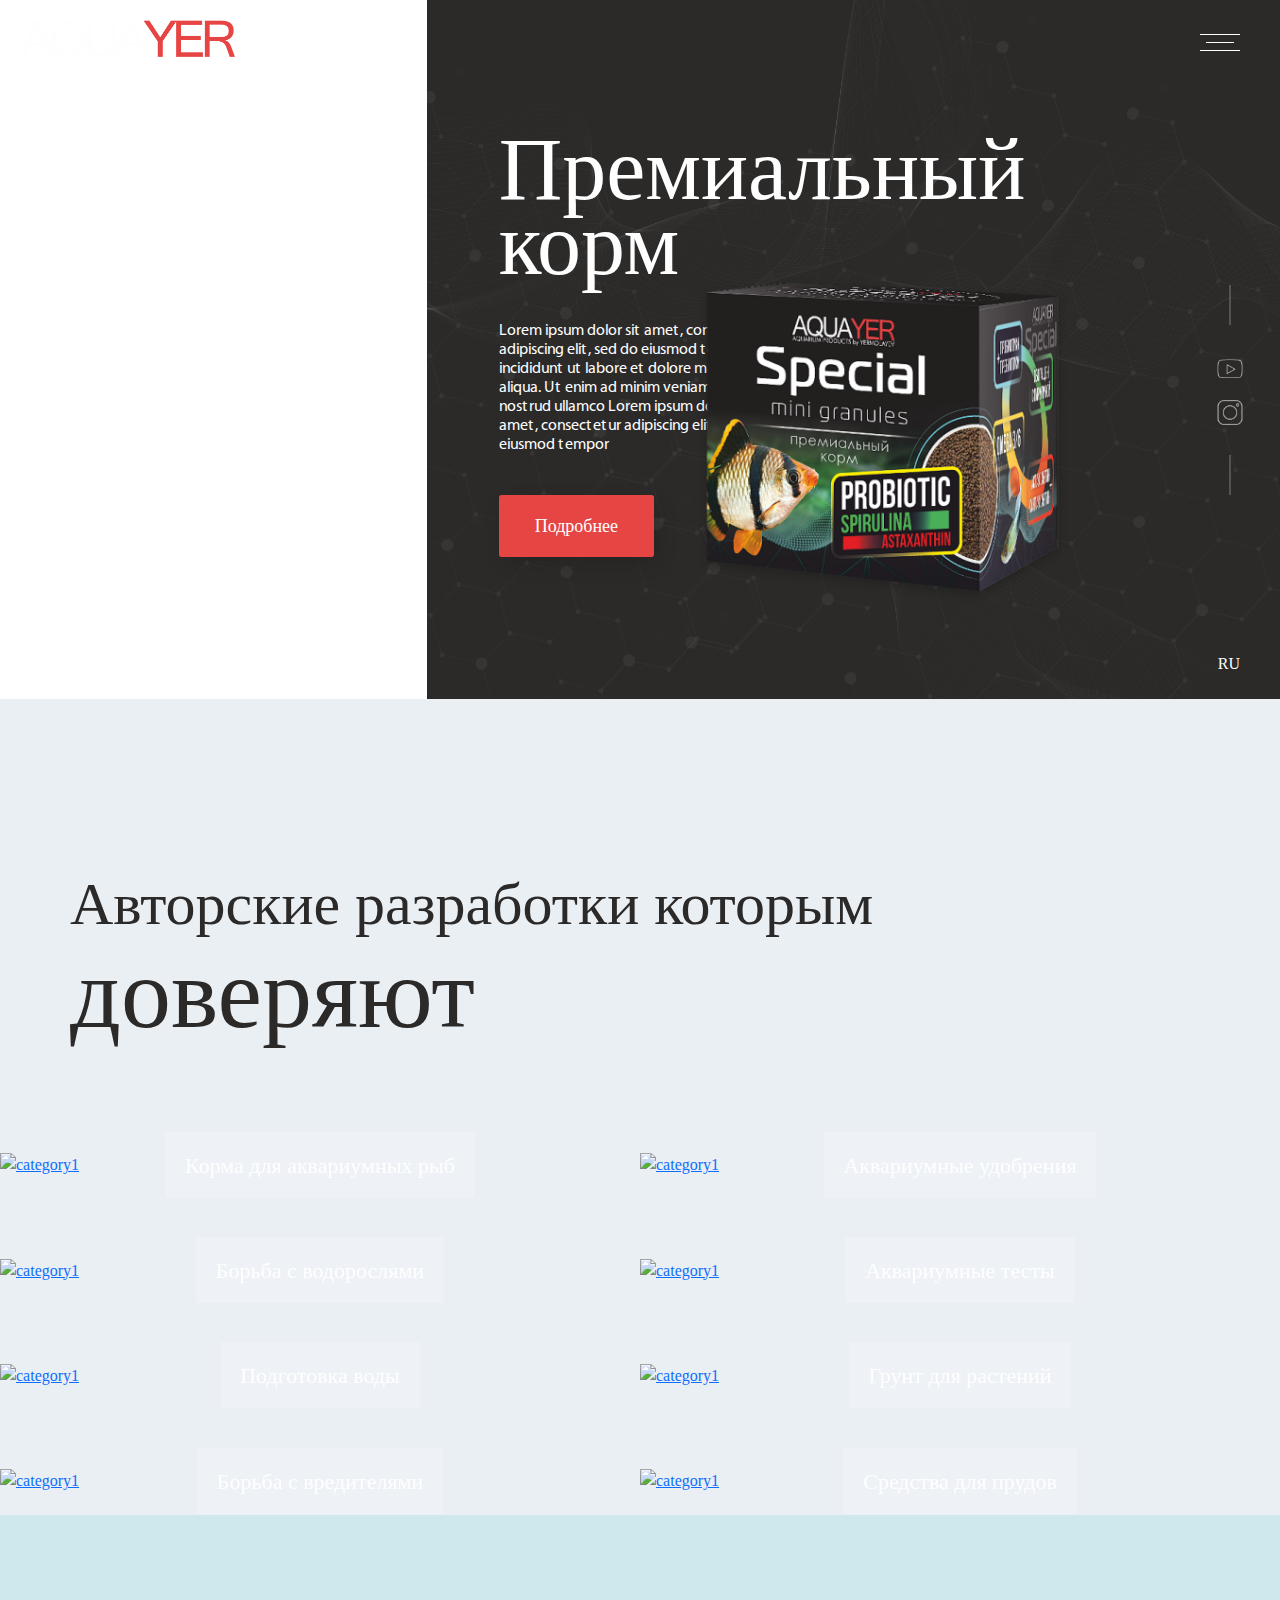
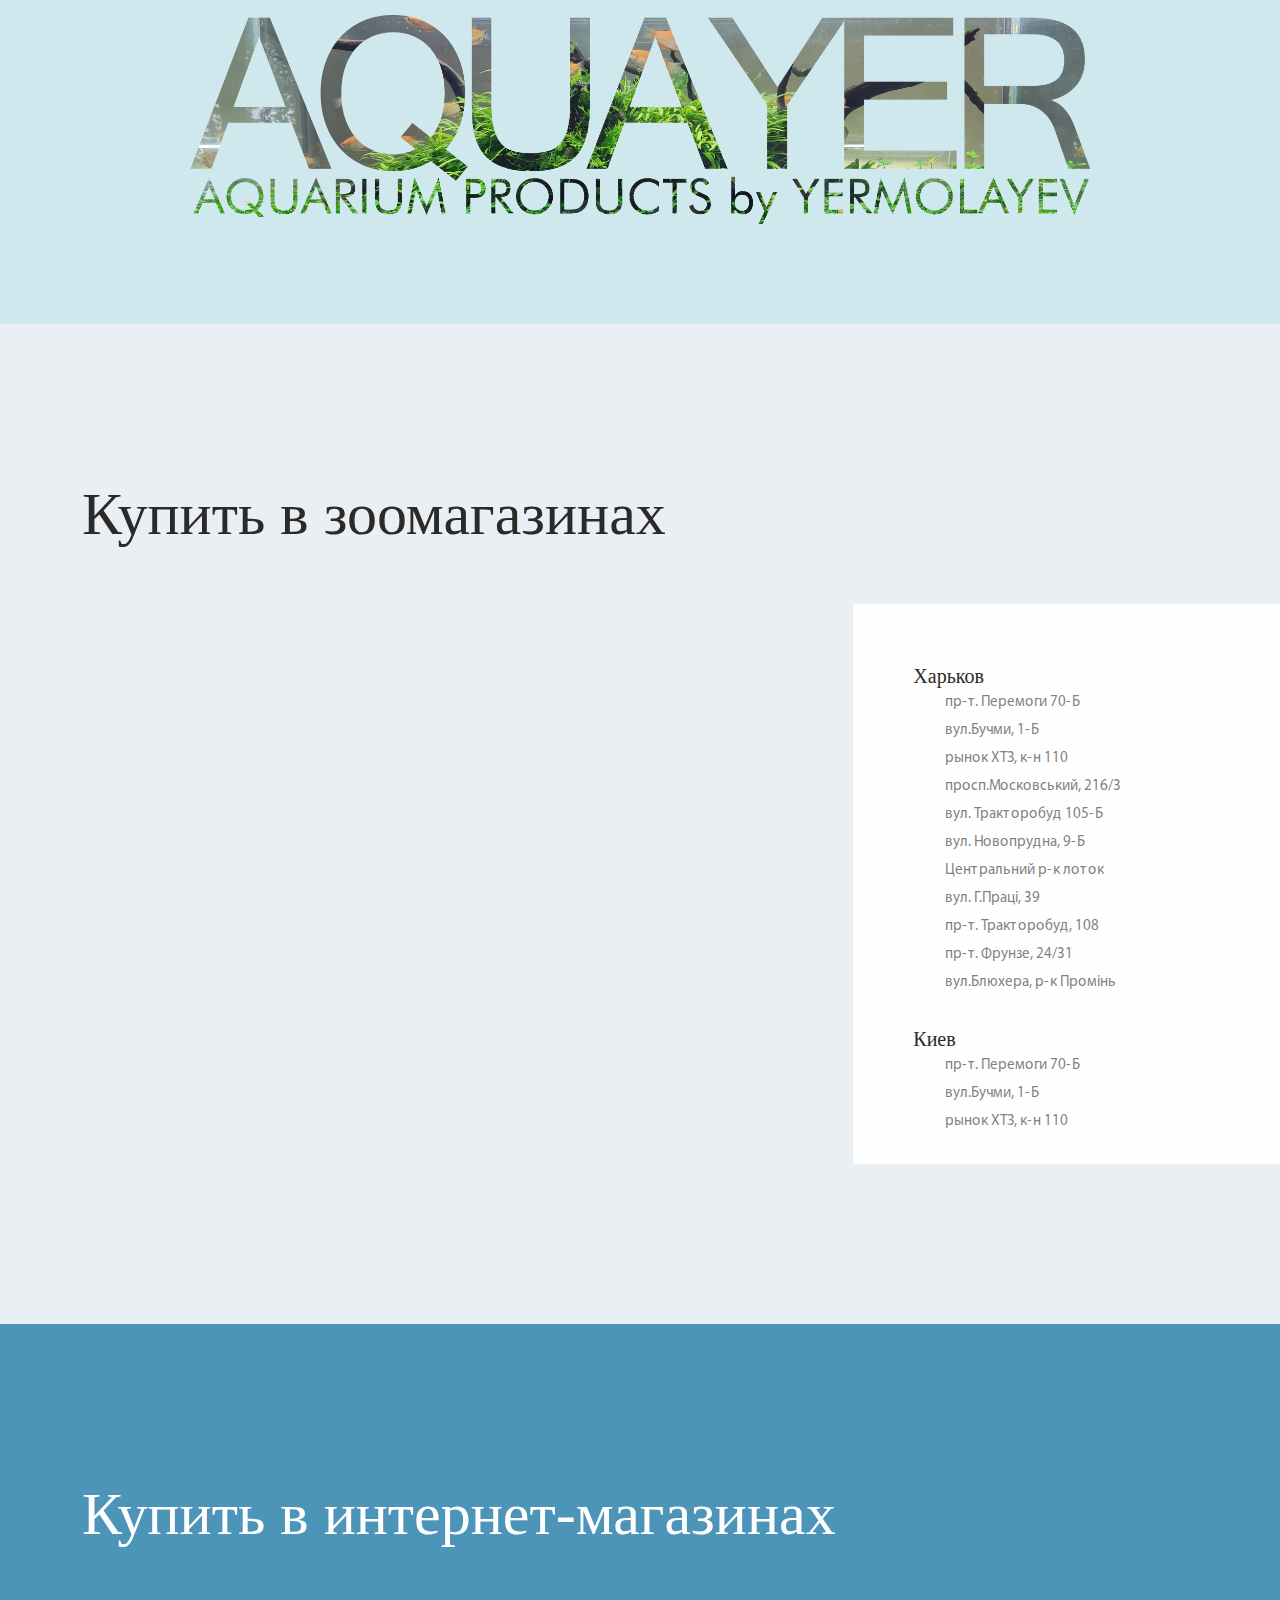
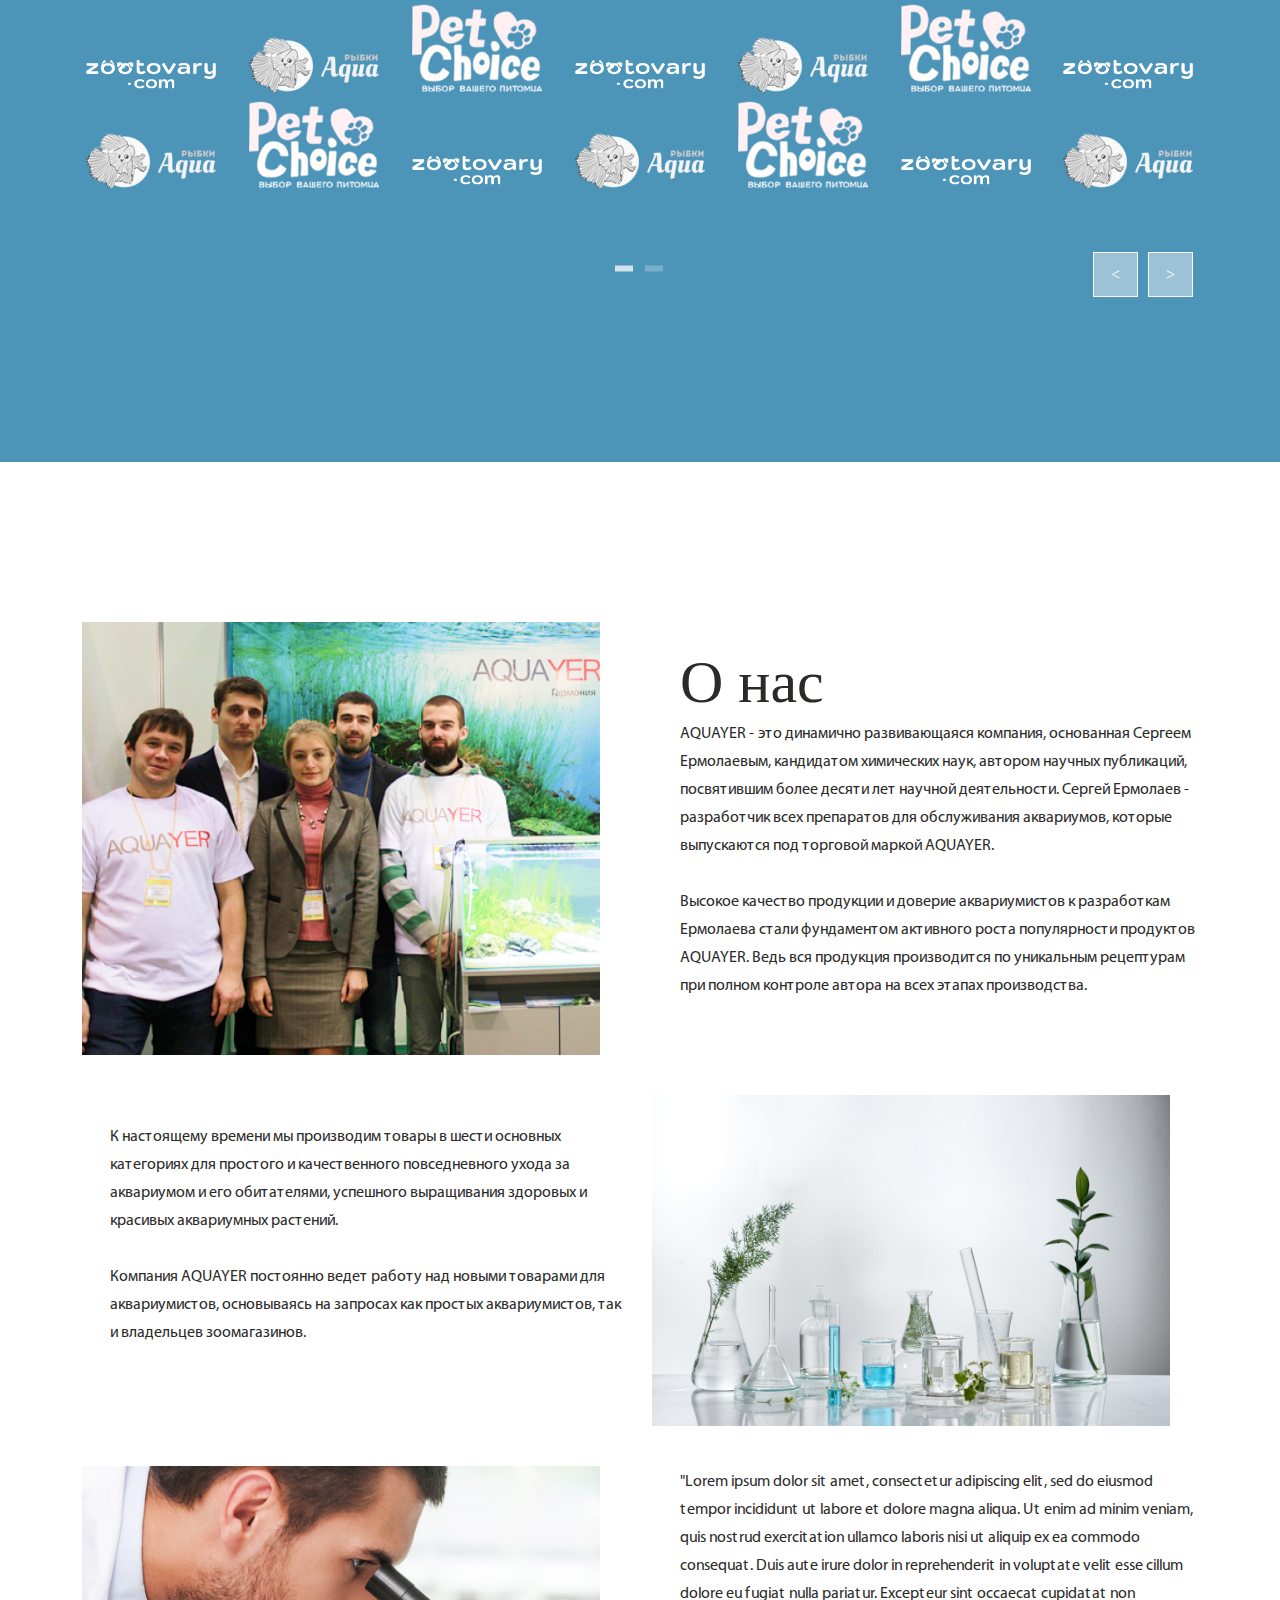
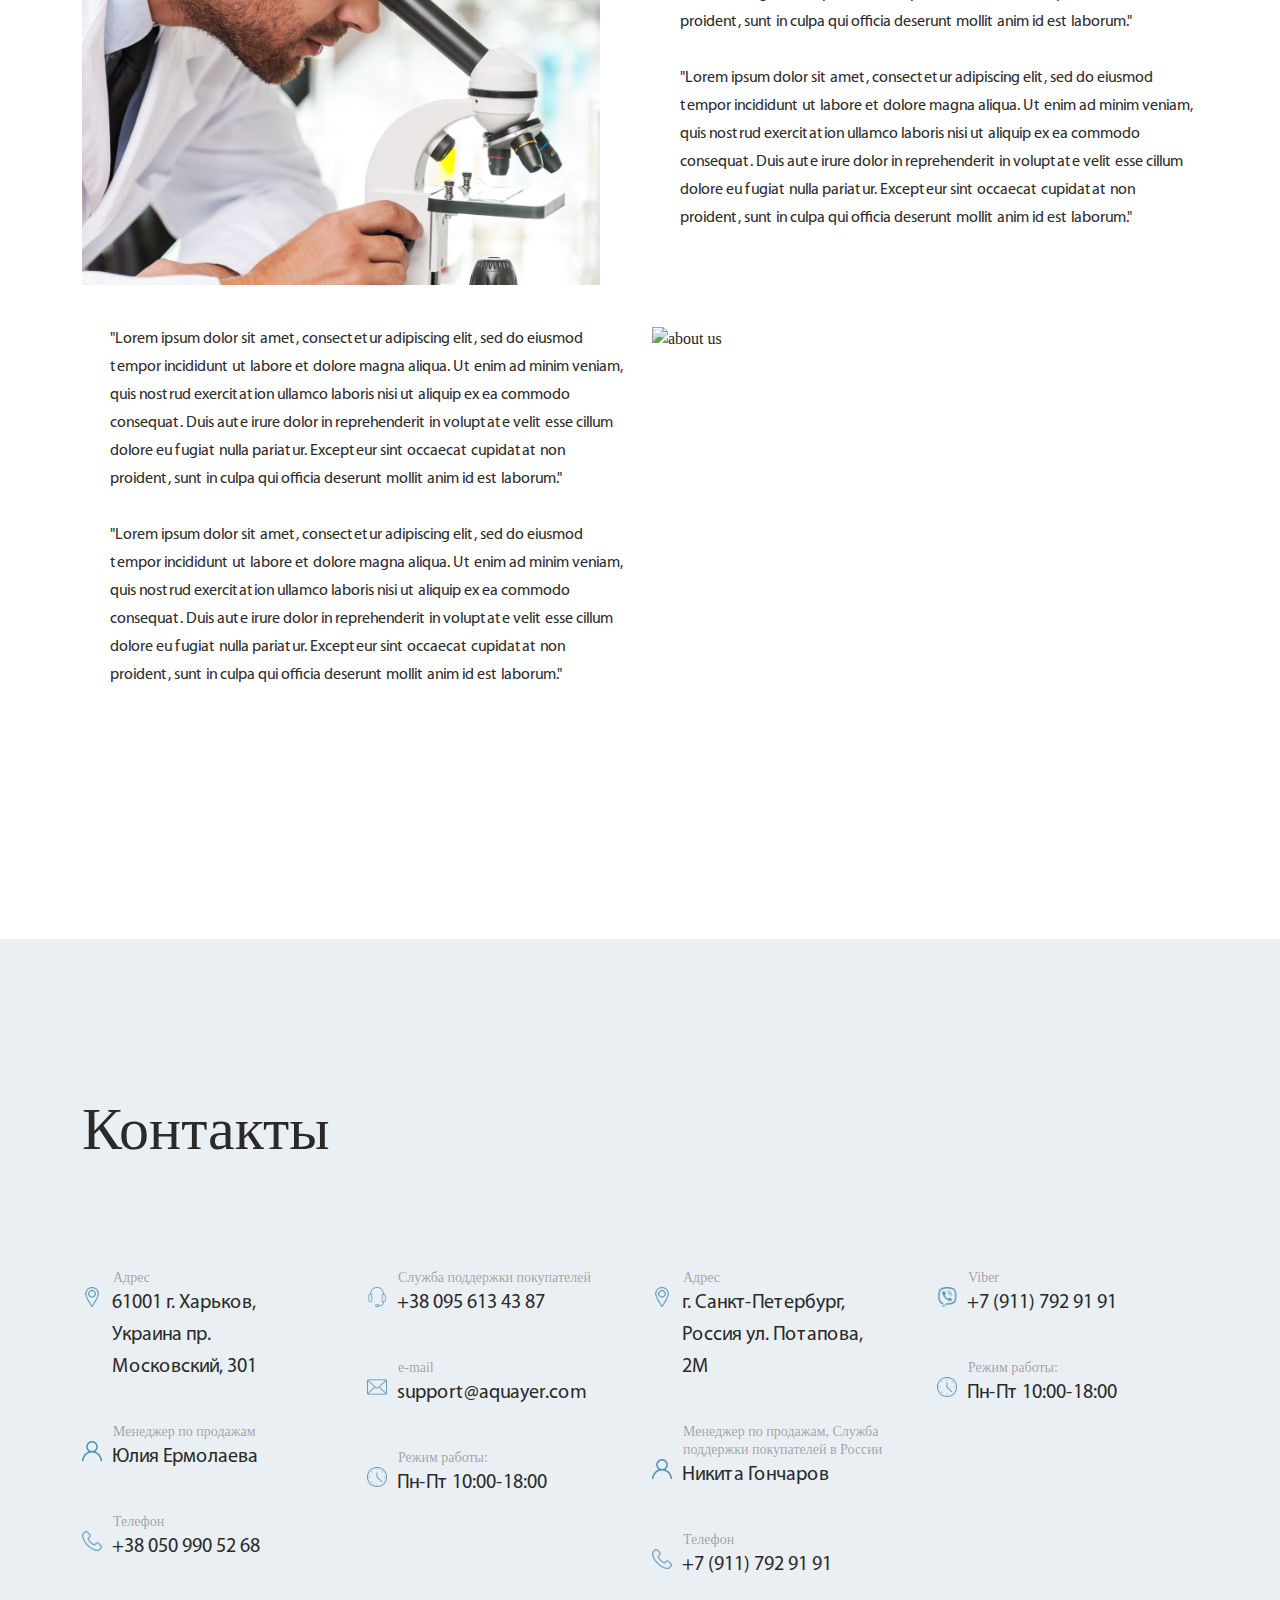
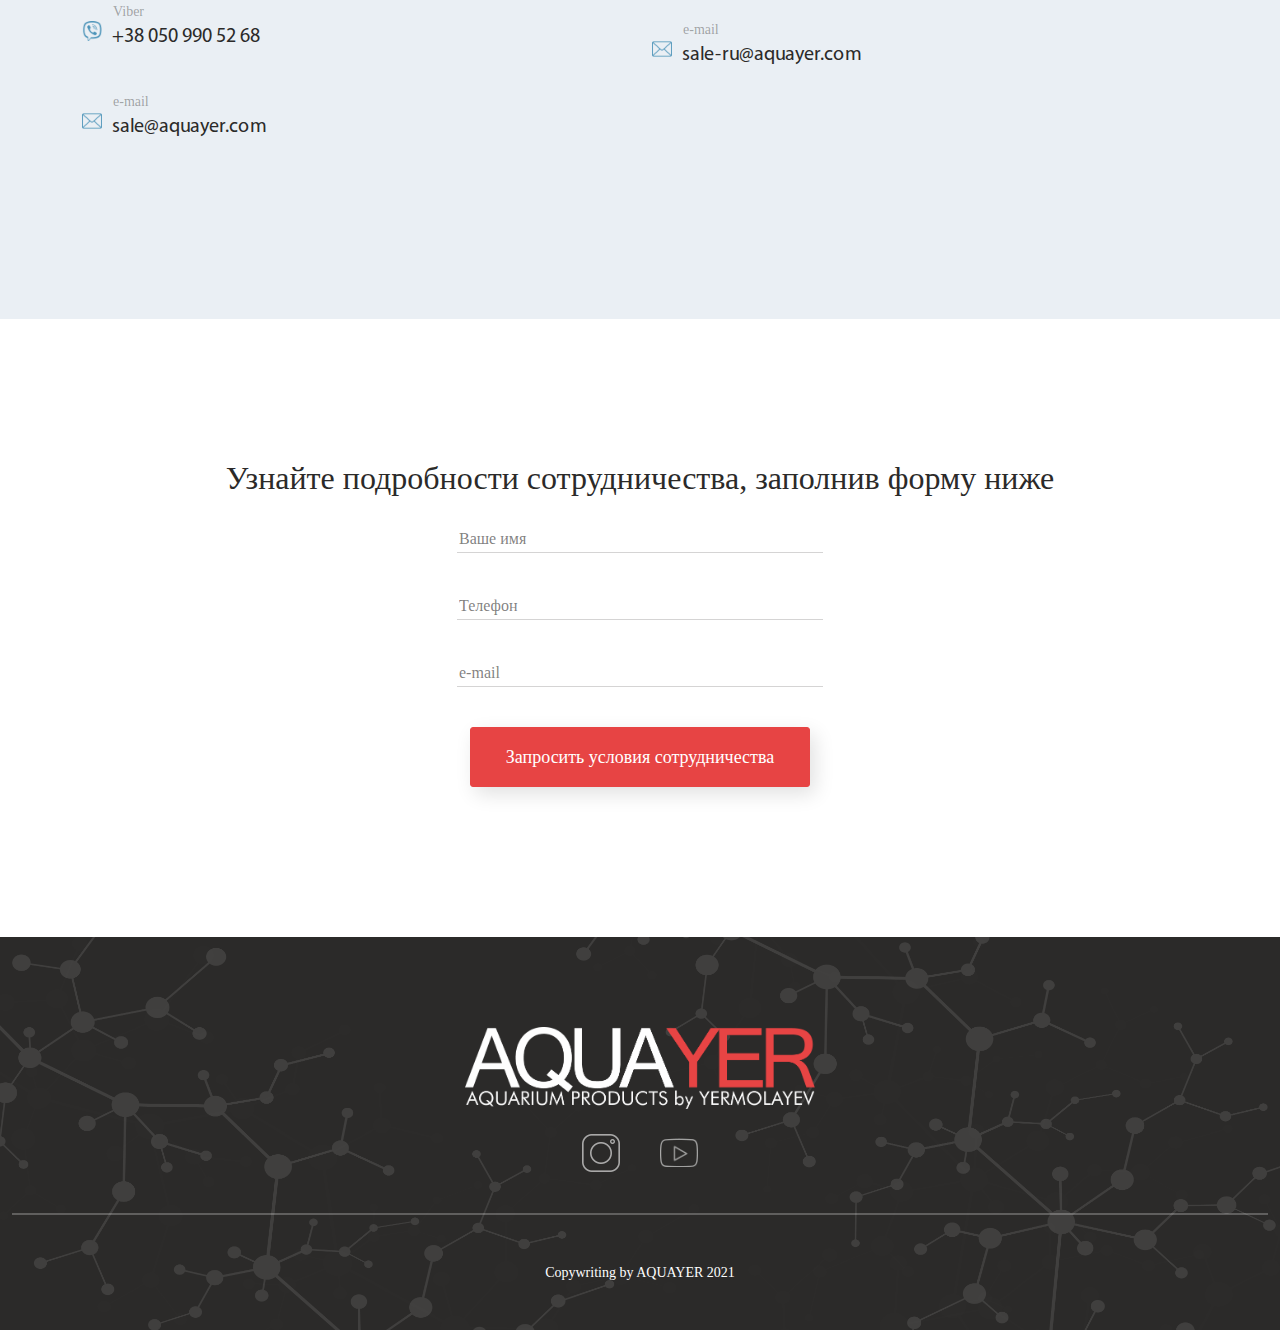
==== commit c58fd541: "yt" ====
--- a/about.html
+++ b/about.html
@@ -72,7 +72,7 @@
                                 <a href="about.html#about-us" class="navbar-link">О нас</a>
                             </li>
                             <li>
-                                <a href="contact.html" class="navbar-link">Контакты</a>
+                                <a href="about.html#about-us" class="navbar-link">Контакты</a>
                             </li>
                         </ul>
                         <ul class="languages">
@@ -110,12 +110,35 @@
     <section class="slider" id="slider">
         <div class="container-fluid">
             <div class="row">
-                <div class="left-block">
-                    <button class="play-btn">
+                <div class="col-lg-4 col-12 left-block">
+                    <!-- <div id="ytplayer"></div>
+
+                    <script>
+                      // Load the IFrame Player API code asynchronously.
+                      var tag = document.createElement('script');
+                      tag.src = "https://www.youtube.com/player_api";
+                      var firstScriptTag = document.getElementsByTagName('script')[0];
+                      firstScriptTag.parentNode.insertBefore(tag, firstScriptTag);
+                    
+                      // Replace the 'ytplayer' element with an <iframe> and
+                      // YouTube player after the API code downloads.
+                      var player;
+                      function onYouTubePlayerAPIReady() {
+                        player = new YT.Player('ytplayer', {
+                          height: '100%',
+                          width: '100%',
+                          videoId: 'wB8VpnfnNY8',
+                          controls: 0
+                        });
+                      }
+                    </script> -->
+
+                    <iframe id="video" width="100%" height="100%" src="https://www.youtube.com/embed/wB8VpnfnNY8?controls=0&fs=0&modestbranding=0&disablekb=1&showinfo=0&showtitle=1&showinfo=0" frameborder="0" allowtransparency="true" allowfullscreen></iframe>
+                    <!-- <button class="play-btn">
                         <img src="images/play-btn.png" alt="play" class="play-img">
-                    </button>
-                </div>
-                <div class="right-block">
+                    </button> -->
+                </div>
+                <div class="col-lg-8 col-12 right-block">
                     <h1 class="slider-title">Премиальный корм</h1>
                     <p class="slider-desc">
                         Lorem ipsum dolor sit amet, consectetur adipiscing elit, sed do eiusmod tempor incididunt ut labore et dolore magna aliqua. Ut enim ad minim veniam, quis nostrud ullamco Lorem ipsum dolor sit amet, consectetur adipiscing elit, sed do eiusmod tempor
--- a/css/main.css
+++ b/css/main.css
@@ -63,7 +63,7 @@
   display: flex;
   align-items: center;
   justify-content: space-between;
-  z-index: 100;
+  z-index: 1000;
   position: relative;
 }
 .header .logo {
@@ -315,17 +315,16 @@
   margin-bottom: -118px;
 }
 .slider .left-block {
-  background: url(../images/mail-left.png);
   background-size: cover;
   background-position: top center;
-  width: 30%;
-  position: relative;
+  position: relative;
+  padding: 0;
+  margin-top: -50px;
 }
 .slider .right-block {
   background: url(../images/main-right.png);
   background-size: cover;
   background-position: top center;
-  width: 70%;
   position: relative;
   padding-top: 160px;
   padding-bottom: 160px;
@@ -701,7 +700,7 @@
   width: 100%;
   height: auto;
   position: relative;
-  z-index: 100;
+  z-index: 10;
 }
 .properties .block-name {
   font-weight: bold;
@@ -774,6 +773,7 @@
   left: 60px;
 }
 .video-block {
+  position: relative;
   padding-top: 130px;
   padding-bottom: 120px;
 }
@@ -822,6 +822,16 @@
   border: 1px solid #2B2A29;
   background: rgba(234, 239, 244, 0.5);
   color: #2B2A29;
+  z-index: 0;
+}
+.video-block .block-name {
+  font-weight: bold;
+  font-size: 160px;
+  line-height: 180px;
+  color: #E7E7E7;
+  position: absolute;
+  bottom: 0;
+  right: 60px;
   z-index: 0;
 }
 .category {
@@ -970,6 +980,7 @@
   margin: 0 auto;
 }
 .partners .slider-arrows {
+  margin-top: 50px;
   text-align: right;
 }
 .partners .slider-btn {
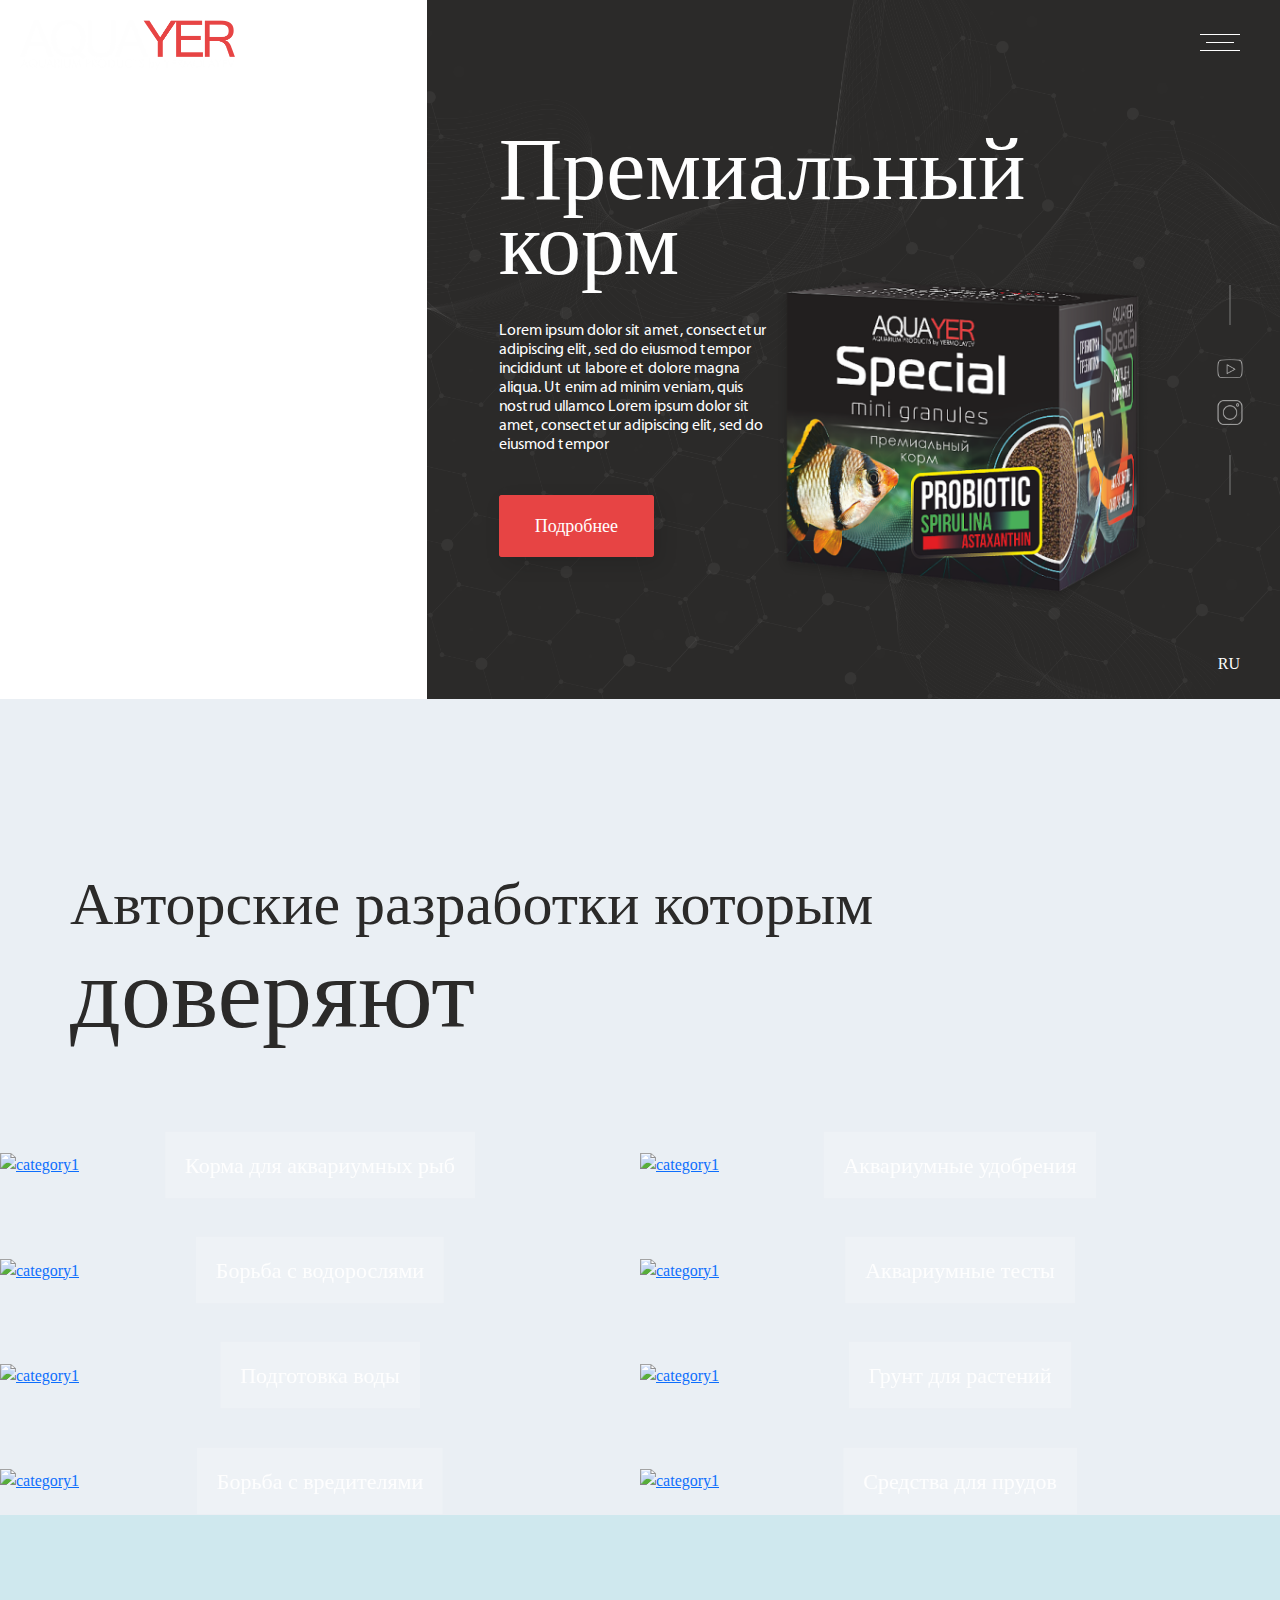
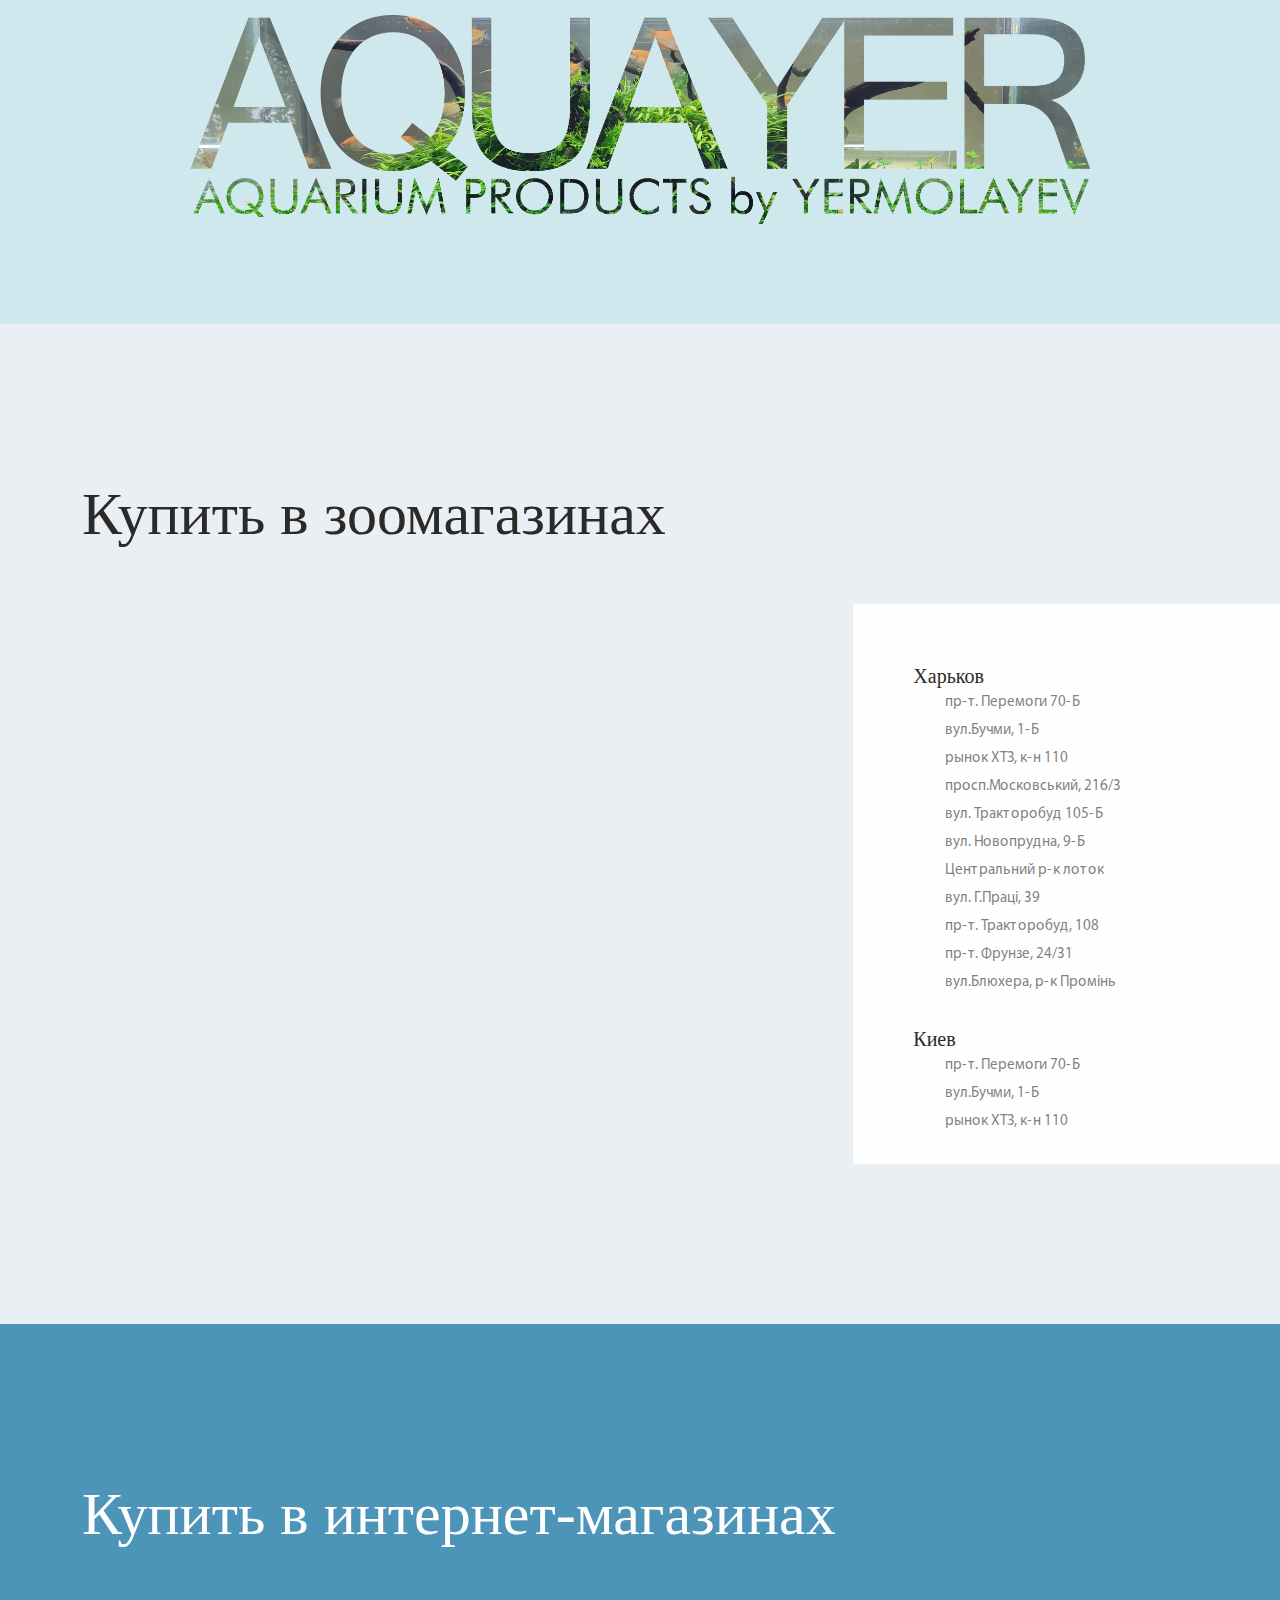
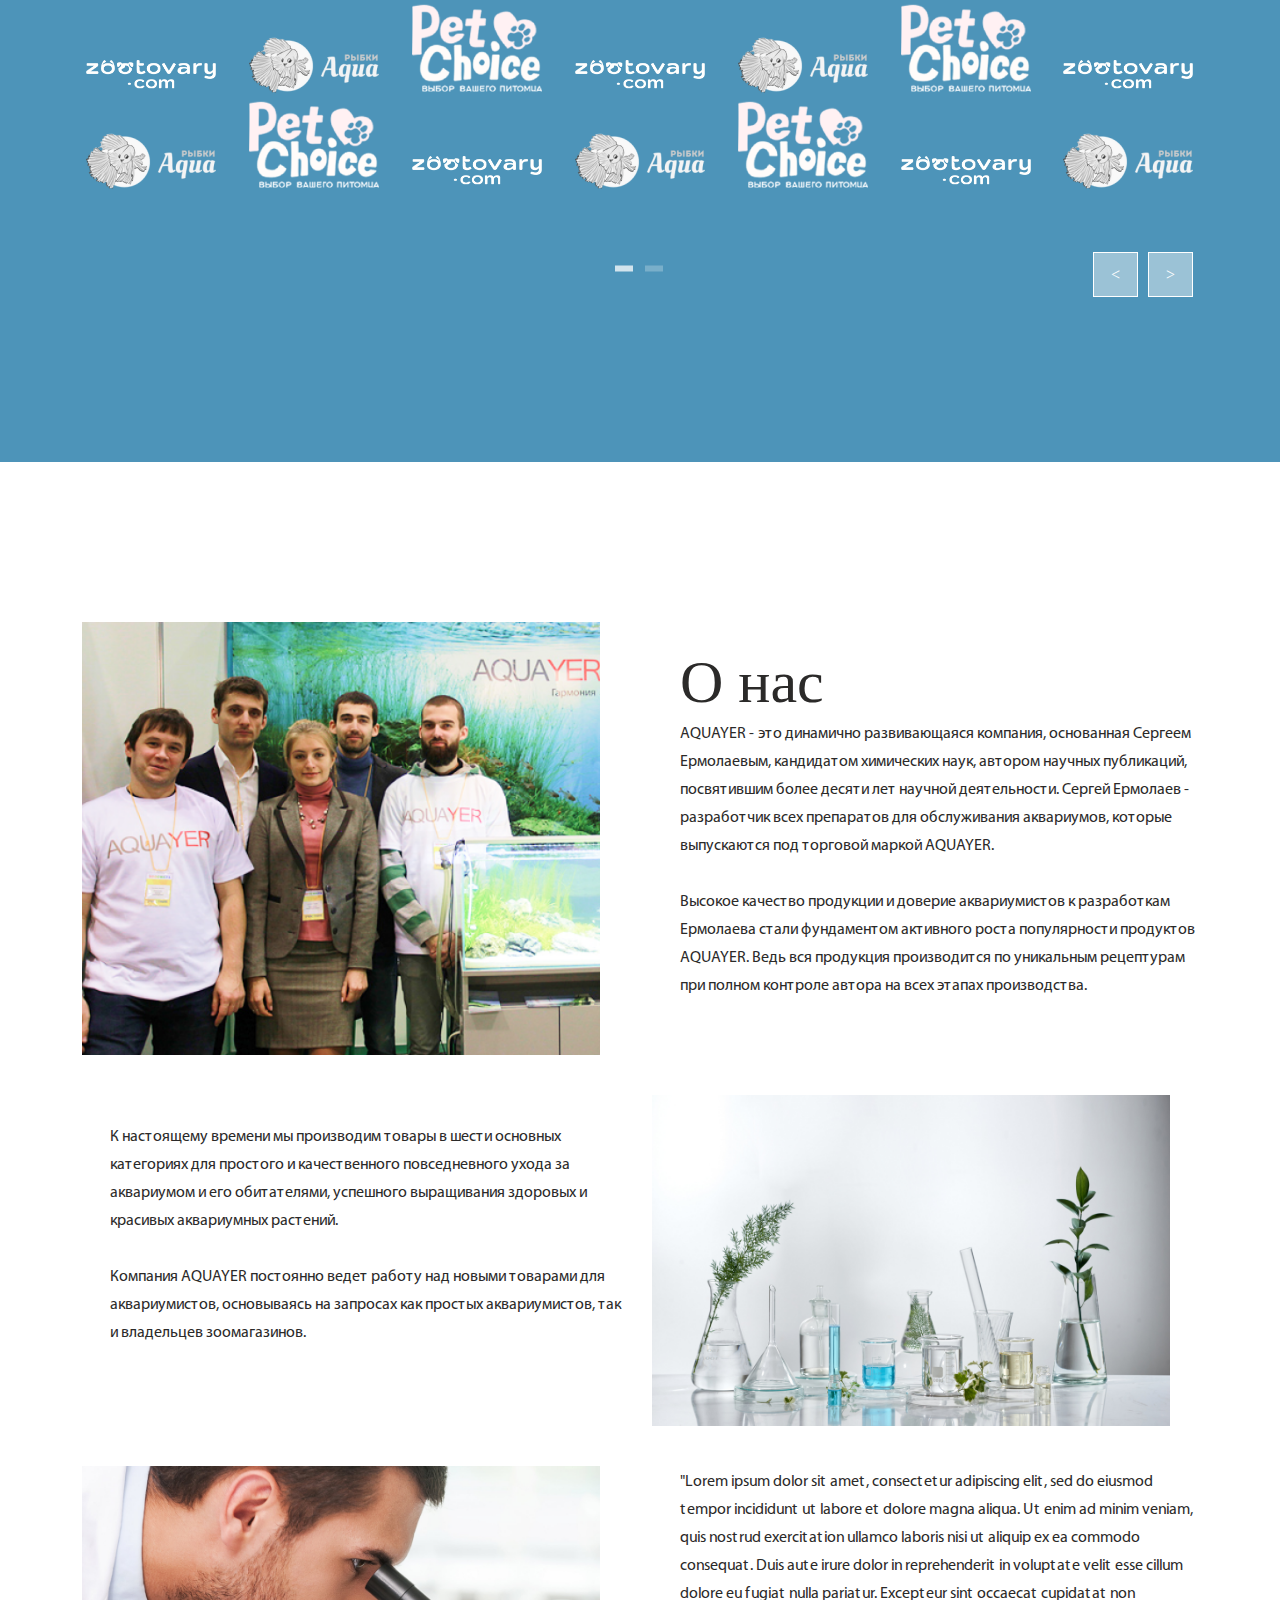
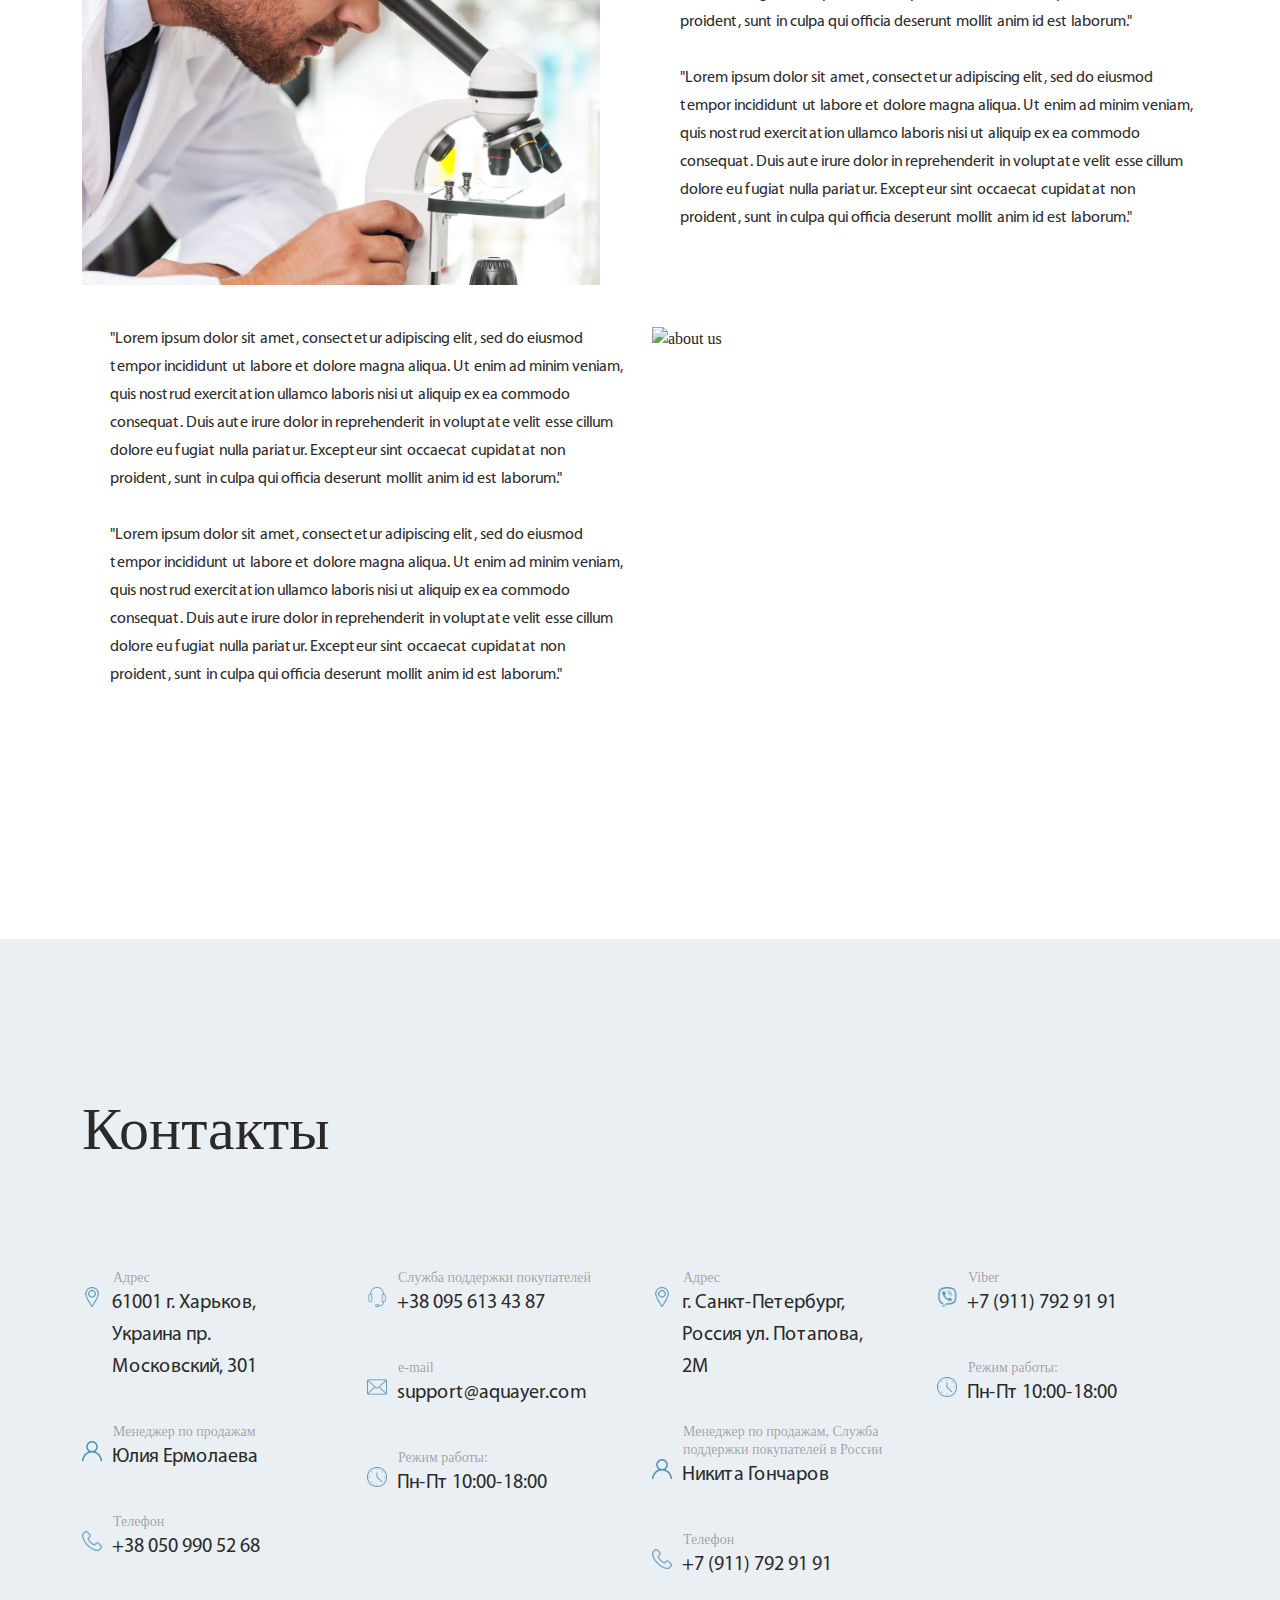
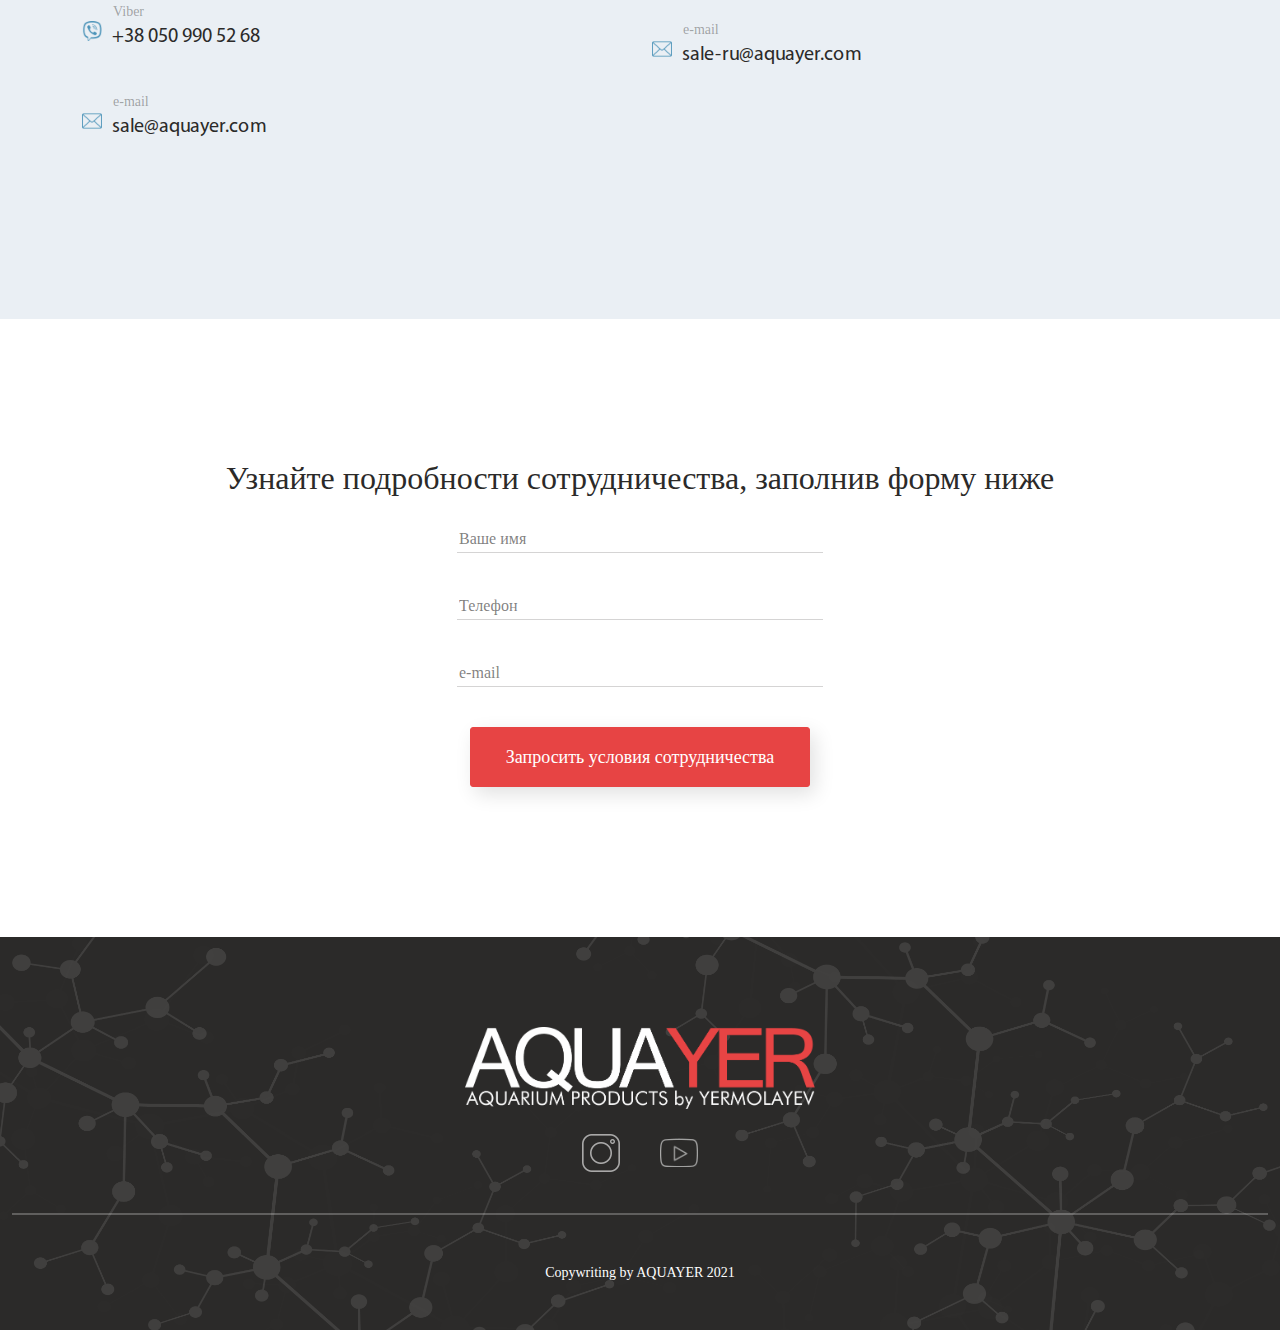
==== commit 34f5e807: "800" ====
--- a/about.html
+++ b/about.html
@@ -110,7 +110,7 @@
     <section class="slider" id="slider">
         <div class="container-fluid">
             <div class="row">
-                <div class="col-lg-4 col-12 left-block">
+                <div class="col-xl-4 col-12 left-block">
                     <!-- <div id="ytplayer"></div>
 
                     <script>
@@ -138,7 +138,7 @@
                         <img src="images/play-btn.png" alt="play" class="play-img">
                     </button> -->
                 </div>
-                <div class="col-lg-8 col-12 right-block">
+                <div class="col-xl-8 col-12 right-block">
                     <h1 class="slider-title">Премиальный корм</h1>
                     <p class="slider-desc">
                         Lorem ipsum dolor sit amet, consectetur adipiscing elit, sed do eiusmod tempor incididunt ut labore et dolore magna aliqua. Ut enim ad minim veniam, quis nostrud ullamco Lorem ipsum dolor sit amet, consectetur adipiscing elit, sed do eiusmod tempor
--- a/css/main.css
+++ b/css/main.css
@@ -532,124 +532,80 @@
   padding-left: 60px;
   padding-right: 60px;
 }
-.product-card .product-image-carousels {
-  display: flex;
-  justify-content: center;
-}
-.product-card .thumbnails-slider {
-  width: var(--thumbnail-track-width);
-  padding: 30px 0;
-  margin-right: 5px;
-}
-.product-card .thumbnails-slider button {
-  height: 30px;
-  width: 100%;
+.product-card .image-block img {
+  width: 100% !important;
+  height: auto !important;
+}
+.product-card .image-block ul,
+.product-card .image-block li {
   padding: 0;
   margin: 0;
-  font-size: 30px;
-  color: rgba(0, 0, 0, 0.7);
-}
-.product-card .thumbnails-slider button:not([disabled]):hover {
-  background-color: rgba(0, 0, 0, 0.1);
-  color: black;
-}
-.product-card .thumbnails-slider button:focus {
-  background-color: royalblue;
-}
-.product-card .thumbnails-slider button:focus .slick-prev-icon,
-.product-card .thumbnails-slider button:focus .slick-next-icon {
-  color: white !important;
-}
-.product-card .thumbnails-slider button.slick-prev {
-  top: 15px;
-  left: 0;
-}
-.product-card .thumbnails-slider button.slick-prev .slick-prev-icon {
-  display: inline-block;
-  transform: rotate(90deg);
-  color: black;
-}
-.product-card .thumbnails-slider button.slick-next {
-  bottom: -15px;
-  right: 0;
-  top: auto;
-}
-.product-card .thumbnails-slider button.slick-next .slick-next-icon {
-  display: inline-block;
-  transform: rotate(90deg);
-  color: black;
-}
-.product-card .thumbnails-slider .thumbnail-button {
-  display: block;
-  height: var(--thumbnail-height) !important;
-  cursor: pointer;
+  list-style-type: none;
+}
+.product-card .image-block p {
+  font-size: 14px;
+  line-height: 16px;
+  margin: 0;
+}
+.product-card .image-block .banner-slider {
+  margin-top: 100px;
+}
+.product-card .image-block .banner-slider .slider.slider-for {
+  max-width: 84%;
+  padding-left: 35px;
+}
+.product-card .image-block .banner-slider .slider.slider-nav {
+  max-width: 16%;
+}
+.product-card .image-block .banner-slider .slider.slider-for,
+.product-card .image-block .banner-slider .slider.slider-nav {
+  width: 100%;
+  float: left;
+}
+.product-card .image-block .banner-slider .slider.slider-nav {
+  height: 610px;
+  overflow: hidden;
+}
+.product-card .image-block .slider-banner-image {
+  height: 610px;
+}
+.product-card .image-block .banner-slider .slider.slider-nav {
+  padding: 20px 0 0;
+}
+.product-card .image-block .slider-nav .slick-slide.thumbnail-image .thumbImg {
+  max-width: 178px;
+  height: 110px;
+  margin: 0 auto;
+  border: 1px solid #EBEBEB;
+}
+.product-card .image-block .slider-banner-image img,
+.product-card .image-block .slider-nav .slick-slide.thumbnail-image .thumbImg img {
+  height: 100%;
+  width: 100%;
+  object-fit: cover;
+}
+.product-card .image-block .slick-vertical .slick-slide:active,
+.product-card .image-block .slick-vertical .slick-slide:focus,
+.product-card .image-block .slick-arrow:hover,
+.product-card .image-block .slick-arrow:focus {
   border: 0;
-  background: none;
-  transition: opacity 0.1s linear;
-}
-.product-card .thumbnails-slider .thumbnail-button:focus img,
-.product-card .thumbnails-slider .thumbnail-button:hover img,
-.product-card .thumbnails-slider .thumbnail-button[aria-current=true] img {
-  opacity: 1;
-  filter: grayscale(0);
-}
-.product-card .thumbnails-slider .thumbnail-button:focus img {
-  outline: 3px dashed white;
-  outline-offset: -4px;
-}
-.product-card .thumbnails-slider .thumbnail-button img {
-  display: block;
-  width: 100%;
-  height: 100%;
-  opacity: 0.3;
-  -o-object-fit: cover;
-  object-fit: cover;
-  filter: grayscale(0.6);
-  transition: all 0.1s linear;
-}
-.product-card .slick-slide img {
-  width: 100%;
-  height: auto;
-}
-.product-card .main-image-slider {
-  width: var(--main-image-width);
-  height: var(--main-image-height);
-  position: relative;
-  margin-bottom: 1px;
-}
-.product-card .main-image-slider button {
-  z-index: 1;
-}
-.product-card .main-image-slider button.slick-prev {
-  left: 10px;
-}
-.product-card .main-image-slider button.slick-prev .slick-prev-icon {
-  opacity: 1;
-}
-.product-card .main-image-slider button.slick-next {
-  right: 10px;
-}
-.product-card .main-image-slider button.slick-next .slick-next-icon {
-  opacity: 1;
-}
-.product-card .main-image-slider .slick-slide {
-  width: var(--main-image-width);
-}
-.product-card .main-image-slider .slick-slide .image-link {
-  height: var(--main-image-height);
-  overflow: hidden;
-  transition: outline 0.1s linear;
-}
-.product-card .main-image-slider .slick-slide .image-link:focus {
-  outline: 4px dashed white;
-  outline-offset: -7px;
-}
-.product-card .main-image-slider .slick-slide .image-link img {
-  display: block;
-  -o-object-fit: cover;
-  object-fit: cover;
-  width: 100%;
-  height: 100%;
+  outline: 0;
+}
+.product-card .image-block .slider-nav .slick-slide {
+  text-align: center;
+}
+.product-card .variants {
+  padding: 0;
+  margin: 0;
+  list-style: none;
+}
+.product-card .variants li {
+  font-size: 18px;
+  line-height: 20px;
+  text-align: center;
+  color: #ADADAD;
+  margin-bottom: 10px;
+  text-decoration: underline;
 }
 .product-card .product-title {
   font-size: 40px;
@@ -1054,6 +1010,9 @@
   padding-bottom: 160px;
   background: #EAEFF4;
 }
+.contacts .contact-arrows {
+  display: none;
+}
 .contacts .contacts-title {
   font-size: 60px;
   line-height: 60px;
@@ -1166,3 +1125,115 @@
   line-height: 17px;
   color: #FEFEFE;
 }
+@media (max-width: 1366px) {
+  .slider .slider-product {
+    right: 130px;
+  }
+}
+@media (max-width: 1200px) {
+  .slider .left-block {
+    height: 500px;
+  }
+  .slider .slider-product {
+    top: -190px;
+    right: 34%;
+  }
+}
+@media (max-width: 800px) {
+  .slider .left-block {
+    height: 300px;
+  }
+  .slider .slider-product {
+    top: -90px;
+    right: 38%;
+    max-width: 207px;
+  }
+  .slider .slider-title {
+    font-size: 30px;
+    text-align: center;
+    margin-right: 60px;
+  }
+  .slider .right-block {
+    padding-top: 120px;
+    padding-bottom: 120px;
+  }
+  .slider .btn-link {
+    display: block;
+    margin: 0 auto;
+  }
+  .slider .slider-desc {
+    margin-right: 60px;
+    text-align: center;
+  }
+  .slider .slider-socials {
+    display: none;
+  }
+  .slider .lang {
+    display: none;
+  }
+  .category {
+    padding-top: 110px;
+    padding-bottom: 110px;
+  }
+  .category .category-title {
+    font-style: 40px;
+    text-align: center;
+  }
+  .category .category-block {
+    margin: 10px 0;
+  }
+  .big-logo .big-logo-img {
+    width: 100%;
+    padding: 0 30px;
+  }
+  .map .map-title {
+    font-size: 40px;
+    text-align: center;
+  }
+  .partners {
+    padding-top: 100px;
+    padding-bottom: 100px;
+  }
+  .partners .partners-title {
+    font-size: 40px;
+    text-align: center;
+  }
+  .contacts {
+    padding-top: 100px;
+    padding-bottom: 100px;
+  }
+  .contacts .contacts-title {
+    font-size: 40px;
+    margin-bottom: 0;
+  }
+  .contacts .slider-contact .slick-dots {
+    display: flex;
+    justify-content: center;
+  }
+  .contacts .slider-contact .slick-dots li button:before {
+    background: #4D94B9;
+  }
+  .contacts .slider-btn {
+    z-index: 100;
+    width: 45px;
+    height: 45px;
+    margin: 5px;
+    border: 1px solid #2D9CDB;
+    background: rgba(234, 239, 244, 0.5);
+    color: #2D9CDB;
+  }
+  .contacts .contact-arrows {
+    display: block;
+    text-align: right;
+  }
+  .get-form {
+    padding-top: 100px;
+    padding-bottom: 100px;
+  }
+  .get-form .get-form-title {
+    font-size: 20px;
+  }
+  .get-form form {
+    width: 100%;
+  }
+}
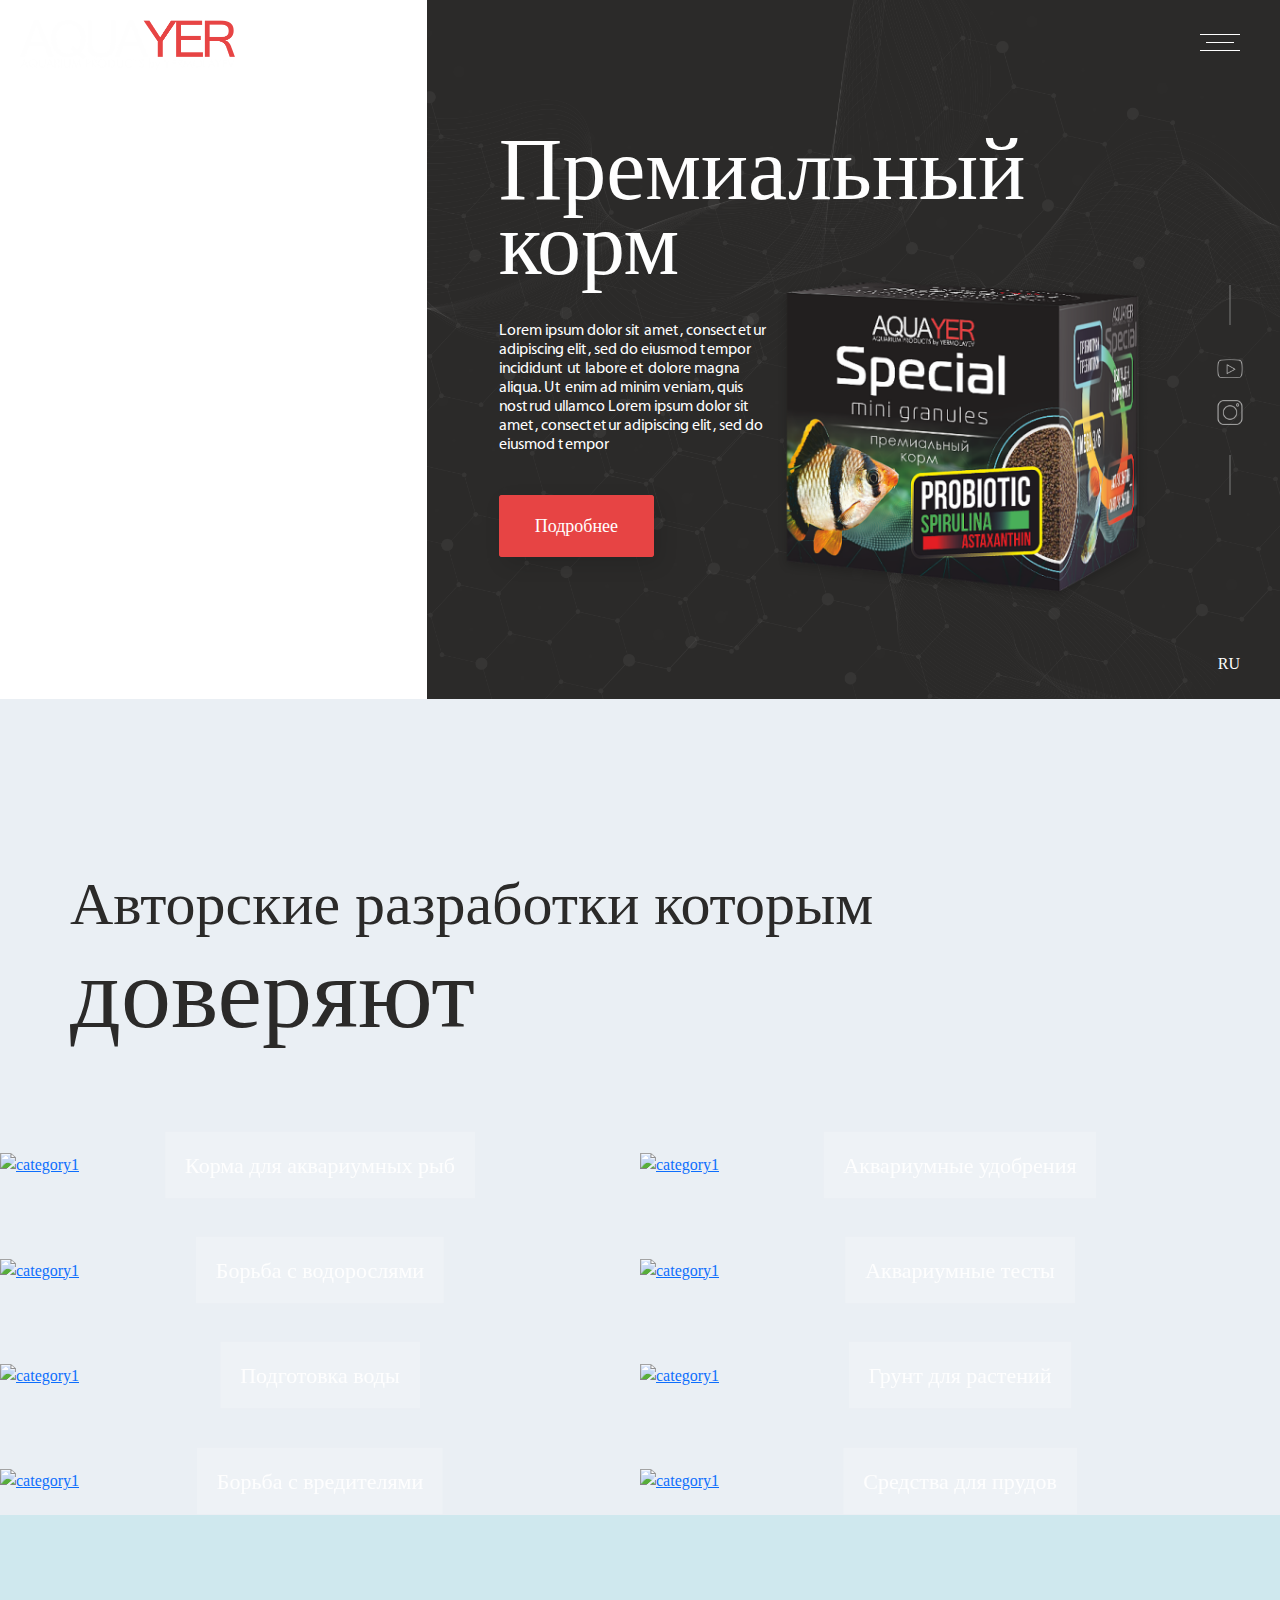
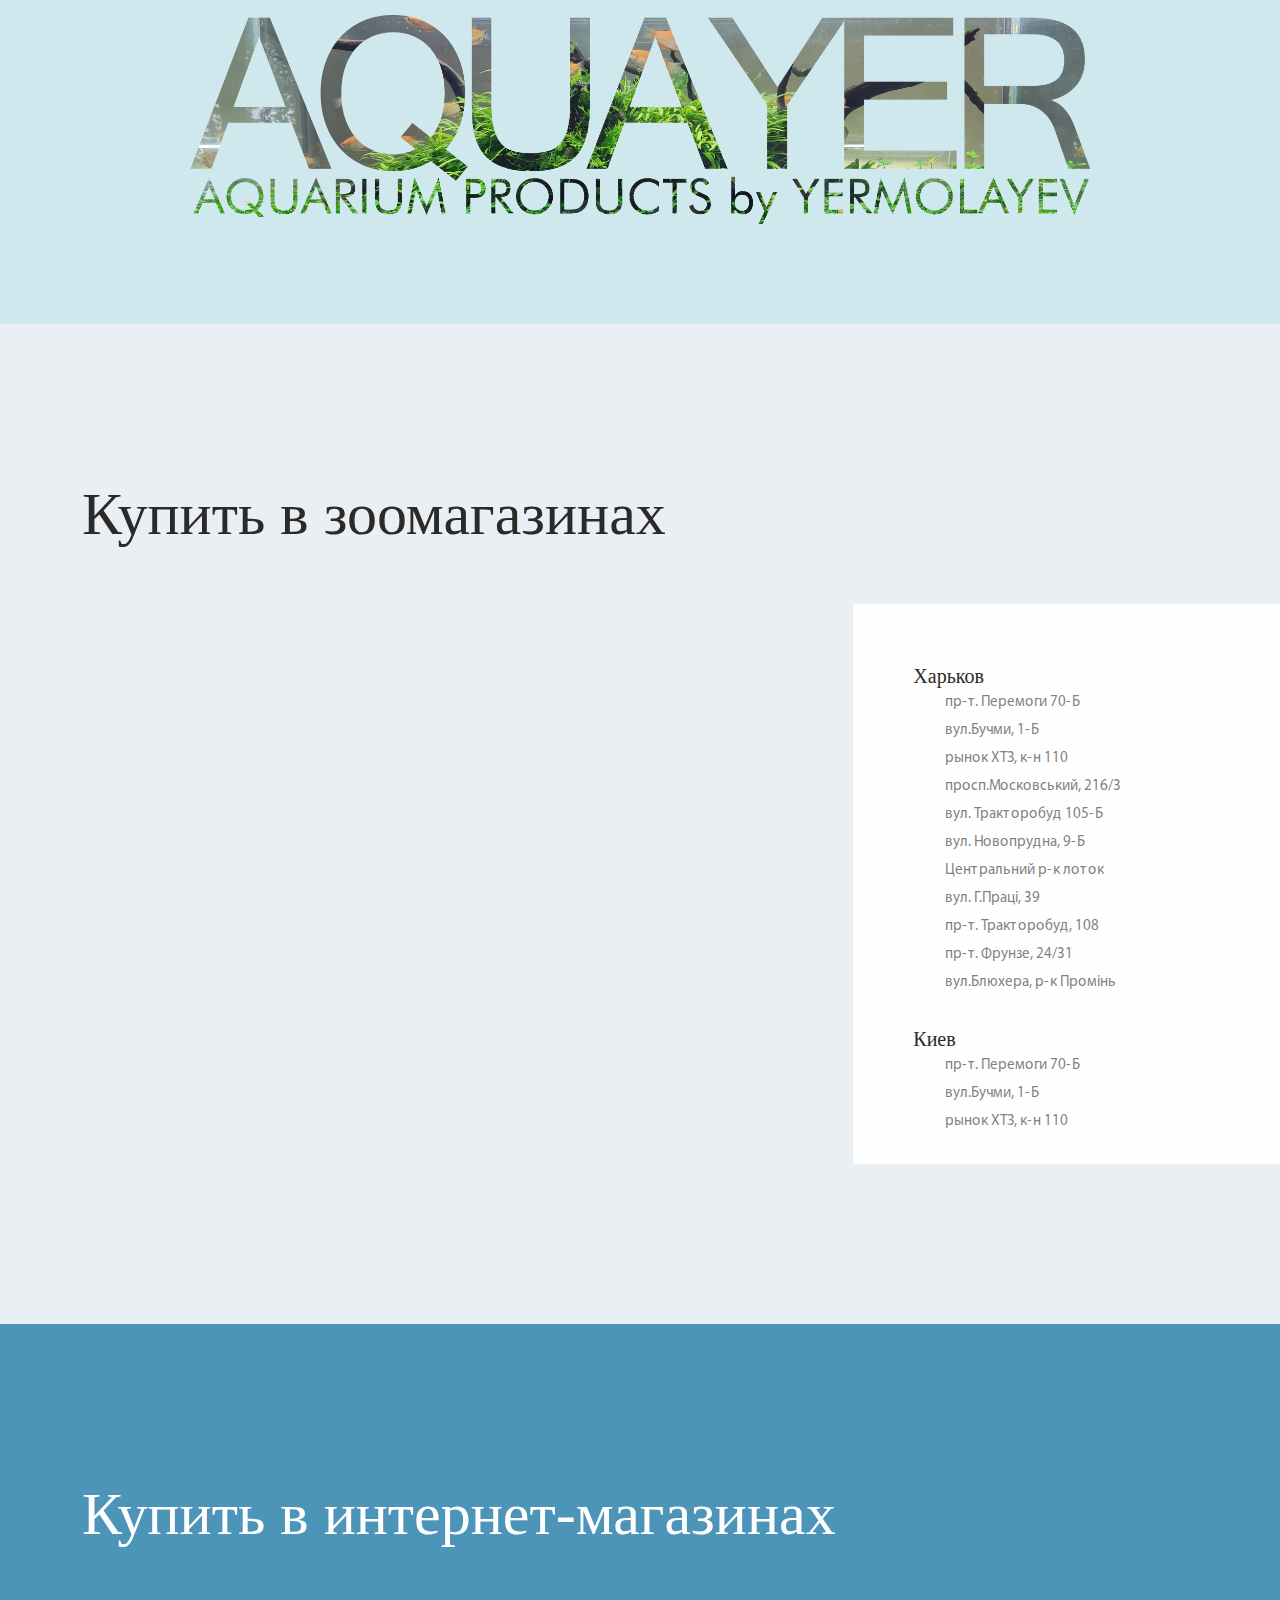
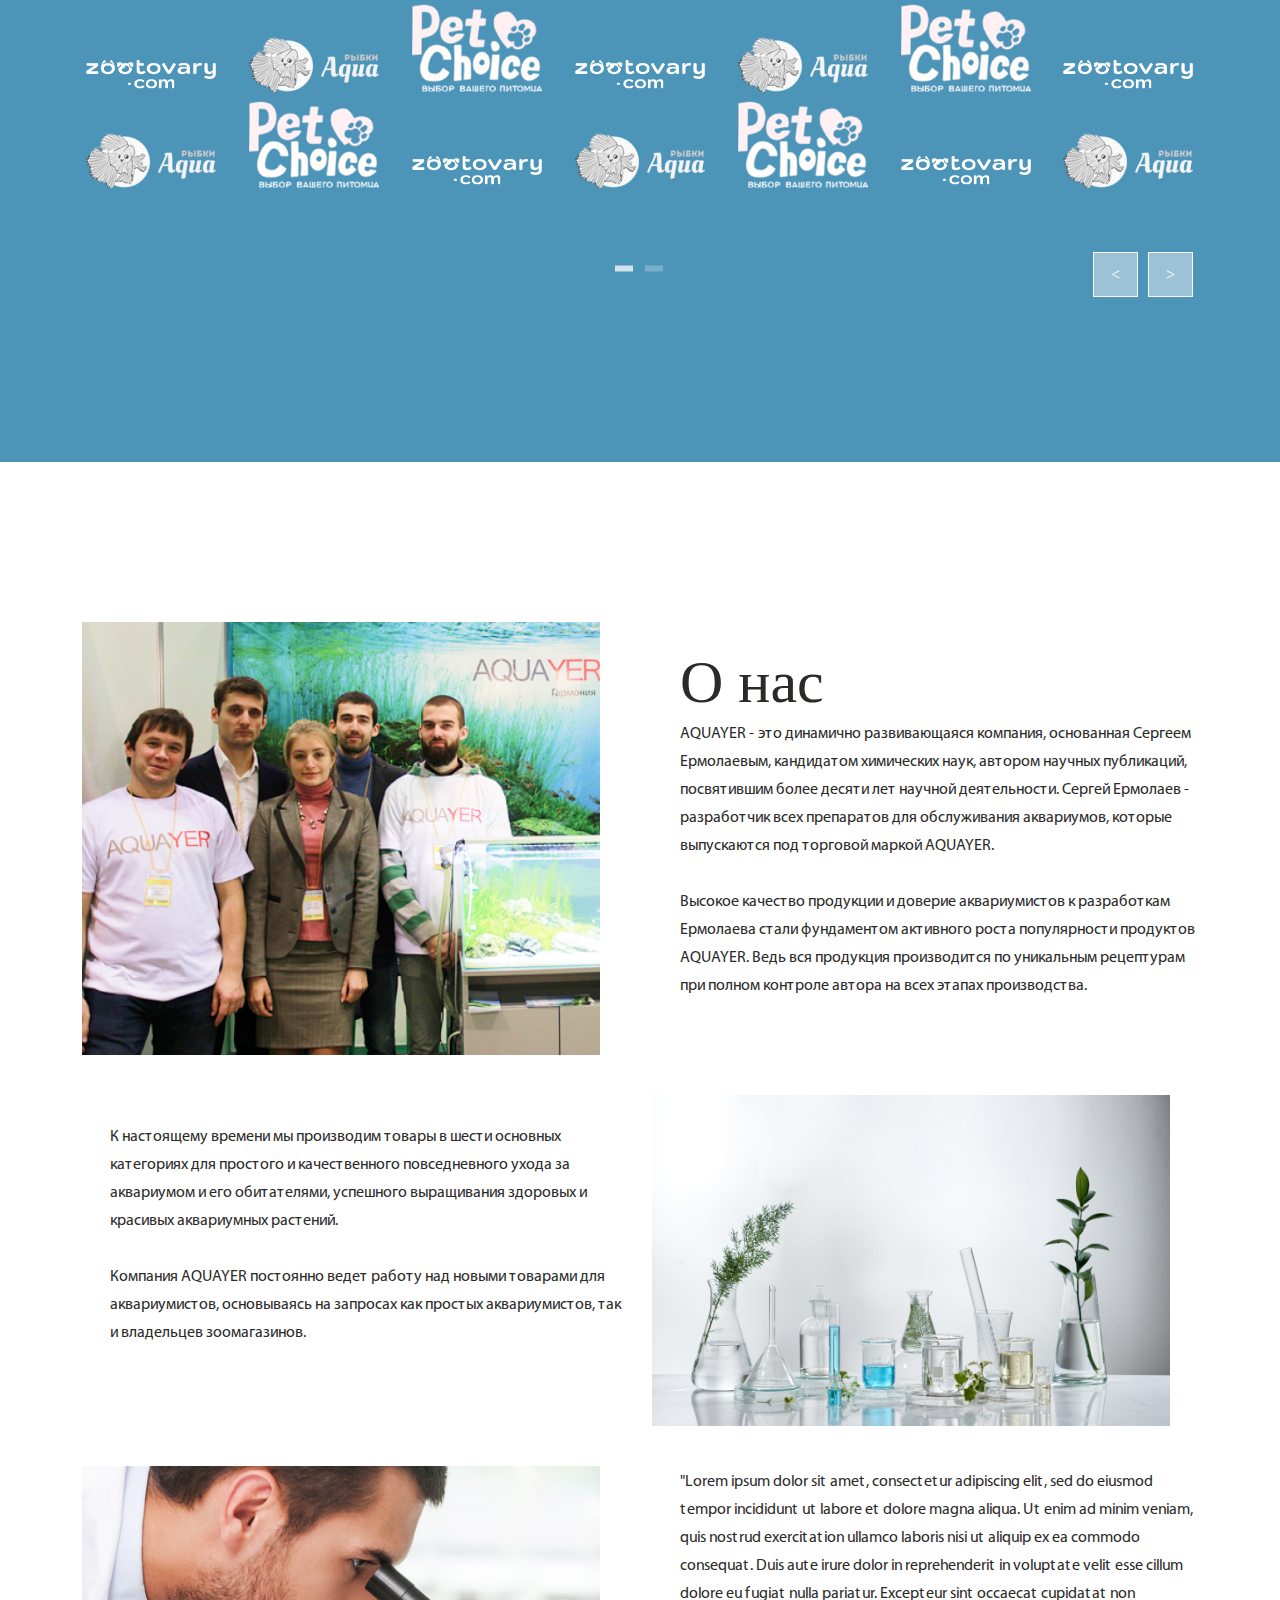
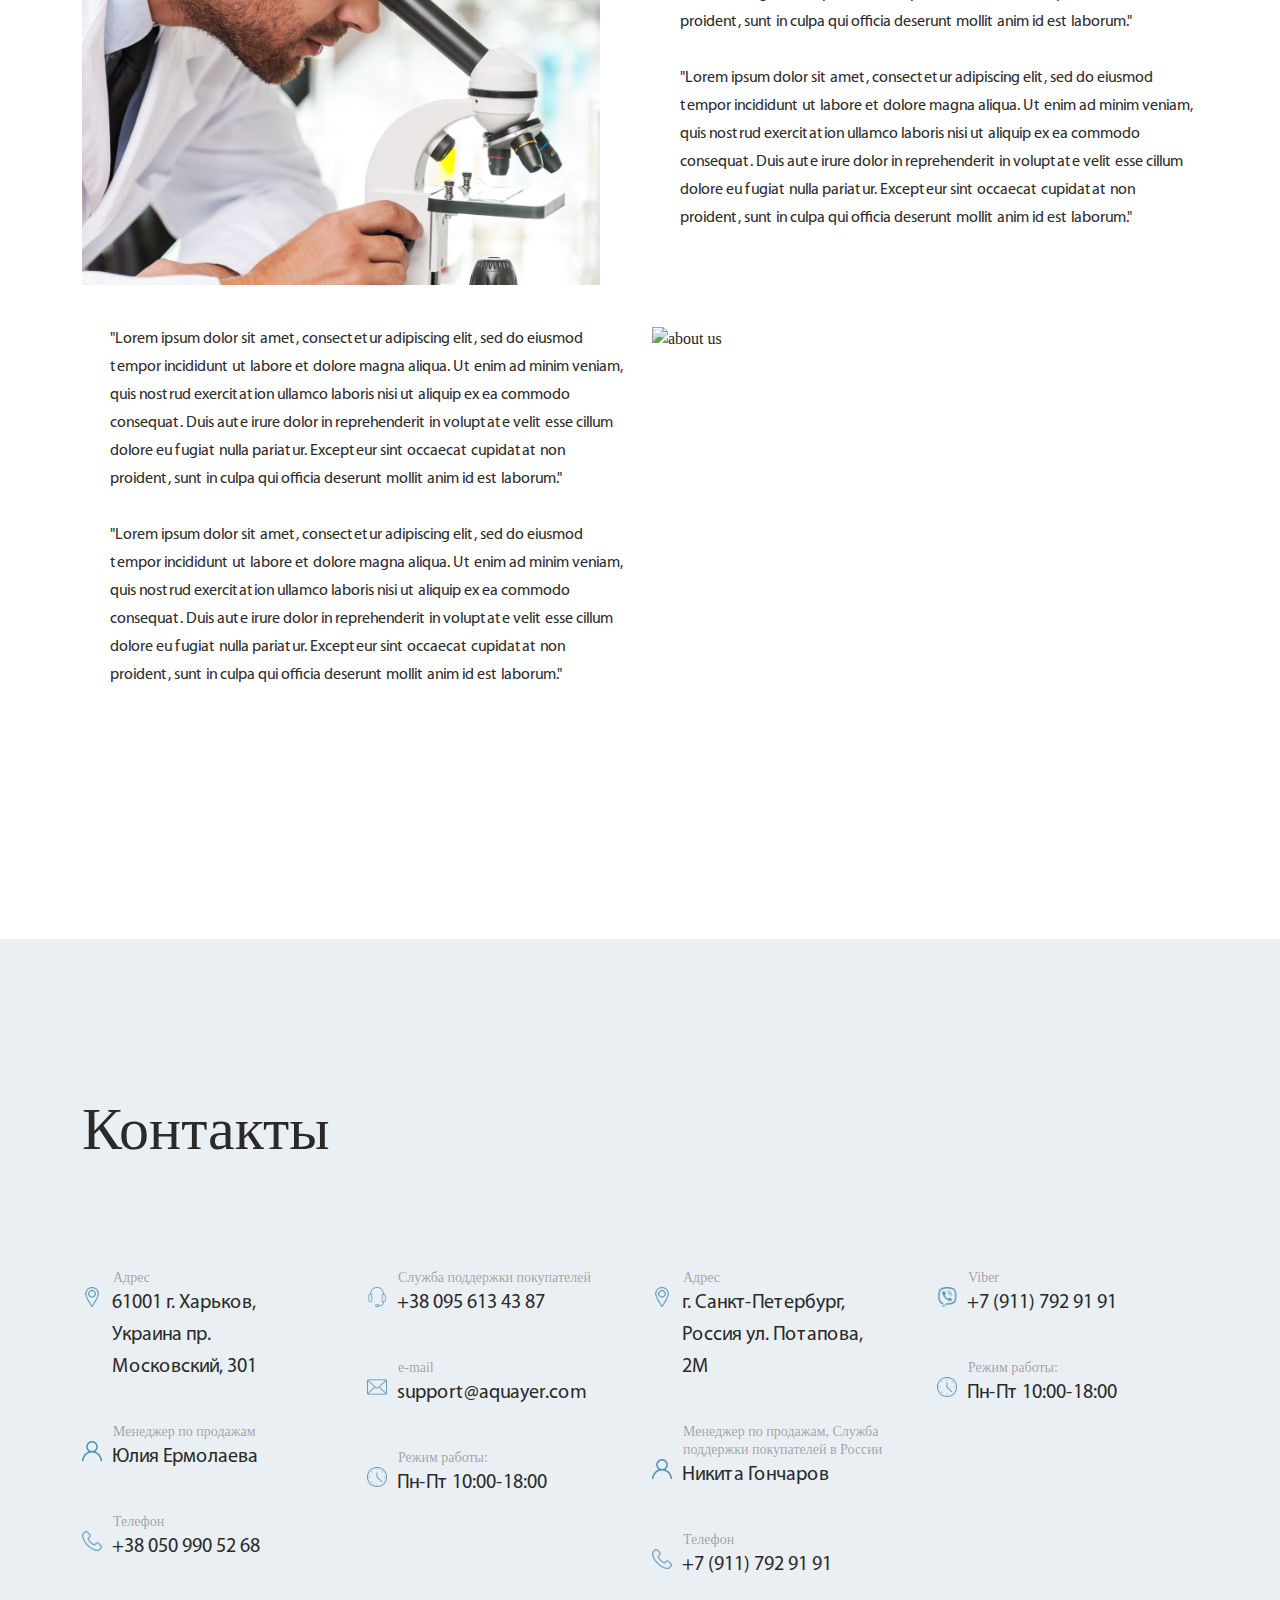
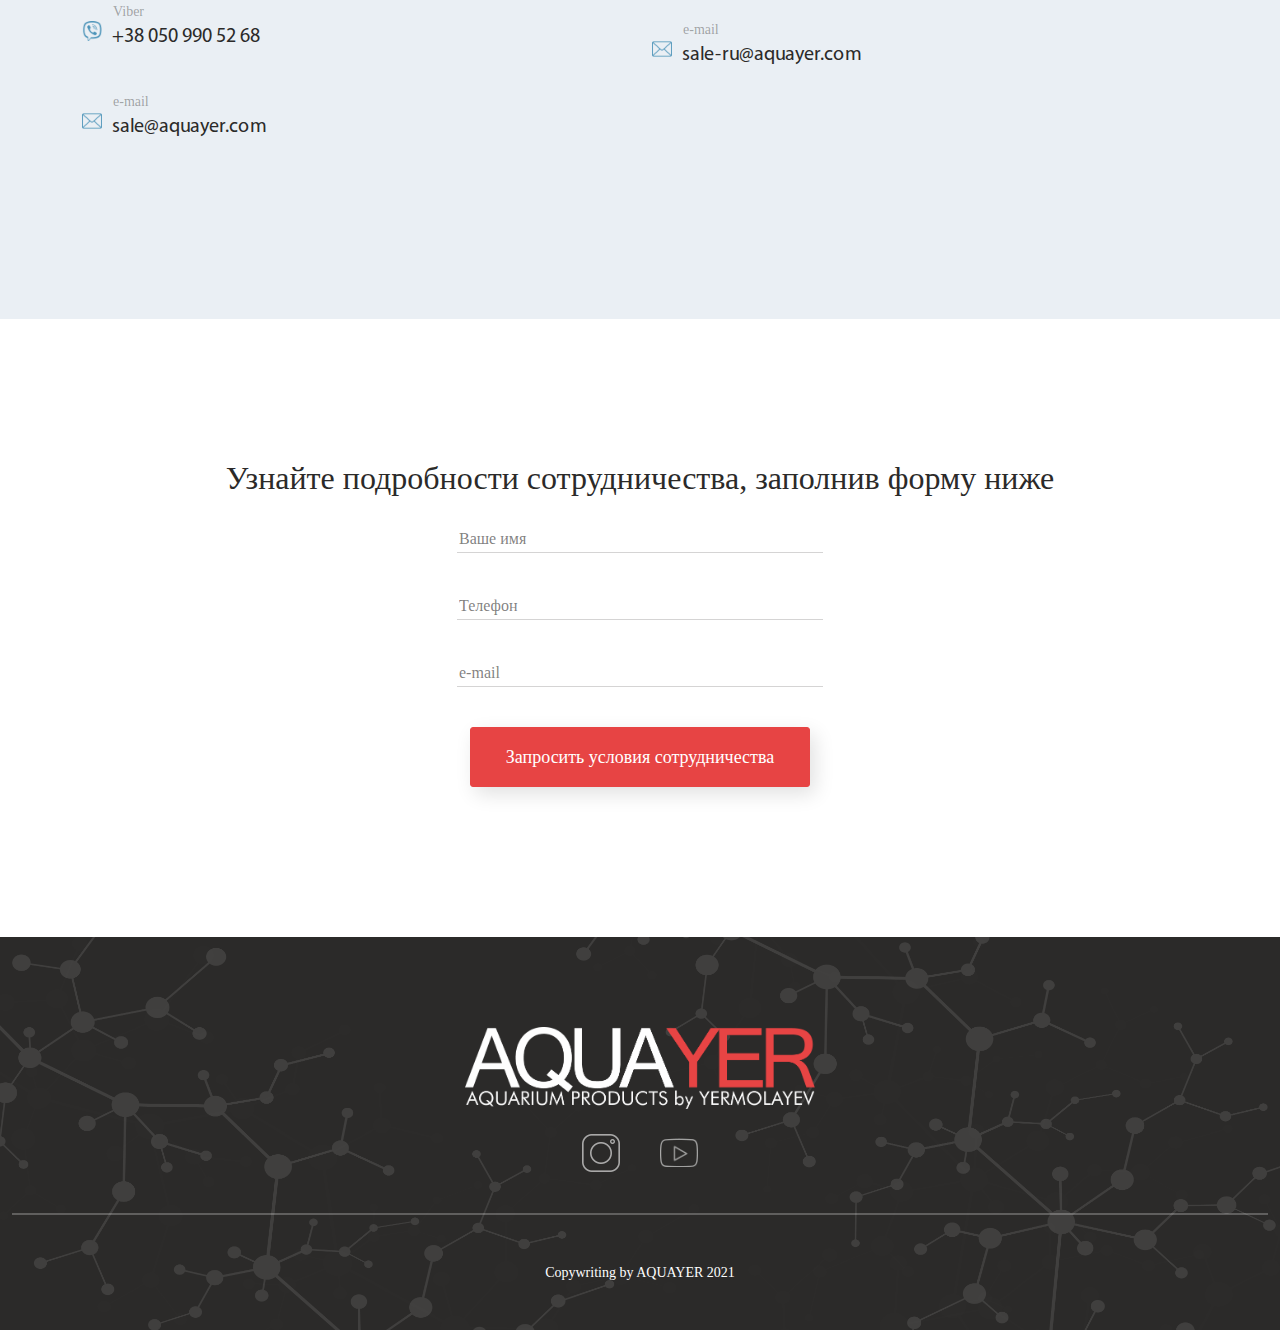
==== commit f98348da: "mobile" ====
--- a/about.html
+++ b/about.html
@@ -447,6 +447,8 @@
                         <br><br>Высокое качество продукции и доверие аквариумистов к разработкам Ермолаева стали фундаментом активного роста популярности продуктов AQUAYER. Ведь вся продукция производится по уникальным рецептурам при полном контроле автора на всех этапах производства.
                     </p>
                 </div>
+            </div>
+            <div class="row">
                 <div class="col-lg-6 col-12 desc-block">
                     <p class="about-us-desc">
                         К настоящему времени мы производим товары в шести основных категориях для простого и качественного повседневного ухода за аквариумом и его обитателями, успешного выращивания здоровых и красивых аквариумных растений.
@@ -456,6 +458,8 @@
                 <div class="col-lg-6 col-12 image-block">
                     <img src="images/lab-img.png" alt="about us" class="about-us-img">
                 </div>
+            </div>
+            <div class="row">
                 <div class="col-lg-6 col-12 image-block">
                     <img src="images/dev-img.png" alt="about us" class="about-us-img">
                 </div>
@@ -465,6 +469,8 @@
                         <br><br>"Lorem ipsum dolor sit amet, consectetur adipiscing elit, sed do eiusmod tempor incididunt ut labore et dolore magna aliqua. Ut enim ad minim veniam, quis nostrud exercitation ullamco laboris nisi ut aliquip ex ea commodo consequat. Duis aute irure dolor in reprehenderit in voluptate velit esse cillum dolore eu fugiat nulla pariatur. Excepteur sint occaecat cupidatat non proident, sunt in culpa qui officia deserunt mollit anim id est laborum."                        
                     </p>
                 </div>
+            </div>
+            <div class="row">
                 <div class="col-lg-6 col-12 desc-block">
                     <p class="about-us-desc">
                         "Lorem ipsum dolor sit amet, consectetur adipiscing elit, sed do eiusmod tempor incididunt ut labore et dolore magna aliqua. Ut enim ad minim veniam, quis nostrud exercitation ullamco laboris nisi ut aliquip ex ea commodo consequat. Duis aute irure dolor in reprehenderit in voluptate velit esse cillum dolore eu fugiat nulla pariatur. Excepteur sint occaecat cupidatat non proident, sunt in culpa qui officia deserunt mollit anim id est laborum."
--- a/css/main.css
+++ b/css/main.css
@@ -950,7 +950,7 @@
 }
 .slick-dots {
   bottom: -75px;
-  width: 300px !important;
+  width: max-content !important;
   left: 50%;
   transform: translate(-50%, 50%);
 }
@@ -1125,6 +1125,31 @@
   line-height: 17px;
   color: #FEFEFE;
 }
+.scrollbar {
+  position: fixed;
+  right: 20px;
+  top: calc(50% - 10vh);
+  height: 20vh;
+  width: 2px;
+  border-radius: 2px;
+  background: #B8B8B8;
+  z-index: 500;
+}
+.scrollbar .scrollball {
+  width: 15px;
+  height: 1px;
+  right: -6px;
+  position: absolute;
+  background: #2B2A29;
+}
+.scrollbar .scrollball span {
+  position: absolute;
+  right: 15px;
+  top: -8px;
+  height: max-content;
+  color: #2B2A29;
+  writing-mode: tb-rl;
+}
 @media (max-width: 1366px) {
   .slider .slider-product {
     right: 130px;
@@ -1139,7 +1164,40 @@
     right: 34%;
   }
 }
+@media (max-width: 1024px) {
+  .properties .block-name {
+    font-size: 100px;
+    bottom: -30px;
+  }
+  .composition .block-name {
+    font-size: 100px;
+    bottom: -30px;
+  }
+  .recommendations .block-name {
+    font-size: 100px;
+    bottom: -30px;
+  }
+  .video-block .video-slider-arrows {
+    top: -51px;
+  }
+  .video-block .block-name {
+    font-size: 100px;
+    bottom: -30px;
+  }
+}
 @media (max-width: 800px) {
+  .header .navbar .navbar-bg {
+    width: 100%;
+  }
+  .product-card .image-block .banner-slider .slider.slider-nav {
+    height: auto;
+  }
+  .product-card .image-block .slider-banner-image {
+    height: auto;
+  }
+  .product-card .image-block .slider-nav .slick-slide.thumbnail-image .thumbImg {
+    height: auto;
+  }
   .slider .left-block {
     height: 300px;
   }
@@ -1236,4 +1294,177 @@
   .get-form form {
     width: 100%;
   }
-}
+  .scrollbar {
+    display: none;
+  }
+}
+@media (max-width: 480px) {
+  .header .logo-img {
+    width: 170px;
+  }
+  .header .hamburger-btn {
+    margin-right: 0;
+  }
+  .header .hamburger-btn.open {
+    top: 29px;
+  }
+  .header .navbar-block {
+    margin-left: 30px;
+  }
+  .header .navbar-block li {
+    margin-top: 10px;
+    margin-bottom: 10px;
+  }
+  .header .navbar-link {
+    font-size: 20px;
+    line-height: 22px;
+  }
+  .header .categories {
+    margin-left: 50px;
+  }
+  .top-img .top-img-title {
+    font-size: 28px;
+    line-height: 34px;
+  }
+  .products {
+    padding-top: 60px;
+    padding-bottom: 60px;
+  }
+  .products .products-block .stics {
+    right: 26px;
+    border-radius: 0px 18px 0px 18px;
+  }
+  .product-card .block-name {
+    display: none;
+  }
+  .product-card .descr-block {
+    padding-right: calc(var(--bs-gutter-x) * 0.5);
+    padding-left: calc(var(--bs-gutter-x) * 0.5);
+  }
+  .product-card .product-title {
+    font-size: 24px;
+    line-height: 30px;
+  }
+  .properties .block-name {
+    display: none;
+  }
+  .properties .img-block {
+    order: 0;
+    margin-bottom: 30px;
+  }
+  .properties .text-block {
+    order: 1;
+  }
+  .composition .block-name {
+    display: none;
+  }
+  .composition .img-block {
+    order: 0;
+    margin-bottom: 30px;
+  }
+  .composition .text-block {
+    order: 1;
+  }
+  .recommendations .block-name {
+    display: none;
+  }
+  .recommendations .img-block {
+    order: 0;
+    margin-bottom: 30px;
+  }
+  .recommendations .text-block {
+    order: 1;
+  }
+  .video-block .block-name {
+    display: none;
+  }
+  .slider .slider-product {
+    right: 50%;
+    transform: translate(50%, 0);
+  }
+  .slider .slider-title {
+    line-height: 25px;
+  }
+  .slider .left-block {
+    height: 350px;
+    margin-top: -20px;
+  }
+  .category {
+    padding-top: 100px;
+    padding-bottom: 100px;
+  }
+  .category .category-title {
+    font-size: 40px;
+    line-height: 32px;
+    padding-left: 20px;
+    padding-right: 20px;
+  }
+  .category .last-word {
+    font-size: 60px;
+  }
+  .category .category-link span {
+    width: 80%;
+  }
+  .about-us {
+    padding-top: 100px;
+    padding-bottom: 100px;
+  }
+  .about-us .image-block {
+    order: 0;
+    padding-right: calc(var(--bs-gutter-x) * 0.5);
+  }
+  .about-us .desc-block {
+    order: 1;
+    padding-left: calc(var(--bs-gutter-x) * 0.5);
+  }
+  .btn-link {
+    margin: 0 auto;
+    font-size: 16px;
+  }
+  .contacts {
+    padding-top: 100px;
+    padding-bottom: 100px;
+  }
+  .contacts .container {
+    width: 90%;
+  }
+  .contacts .contact-arrows {
+    margin-top: 60px;
+  }
+  .partners {
+    padding-top: 100px;
+    padding-bottom: 100px;
+  }
+  .partners .partners-title {
+    line-height: 32px;
+  }
+  .partners .partner-img {
+    margin: 15px auto;
+  }
+  .about-us {
+    padding-top: 100px;
+    padding-bottom: 100px;
+  }
+  .about-us .about-us-title {
+    font-size: 40px;
+    line-height: 40px;
+    text-align: center;
+  }
+  .map {
+    padding-top: 100px;
+    padding-bottom: 100px;
+  }
+  .map .map-title {
+    line-height: 32px;
+  }
+  .get-form {
+    padding-top: 100px;
+    padding-bottom: 100px;
+  }
+  .get-form .get-form-title {
+    line-height: 25px;
+  }
+  .footer .footer-logo-img {
+    width: 245px;
+  }
+}
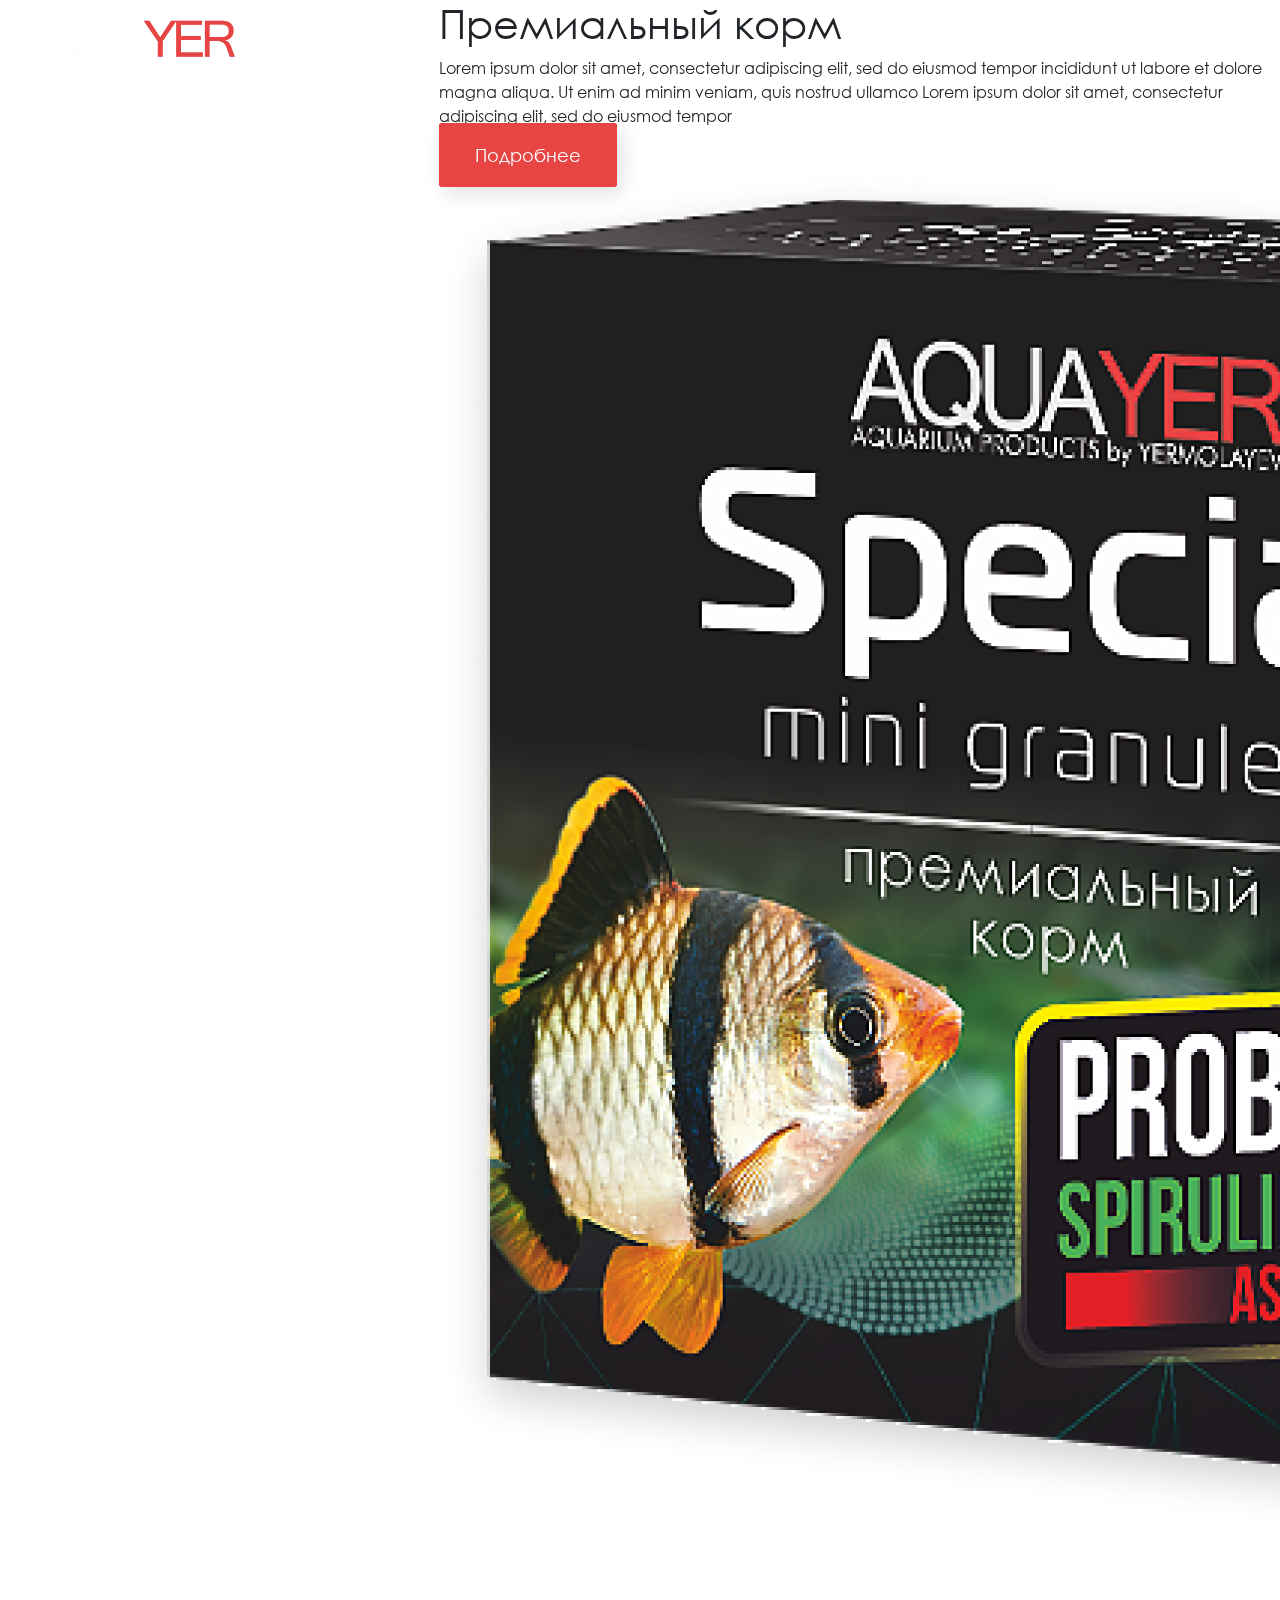
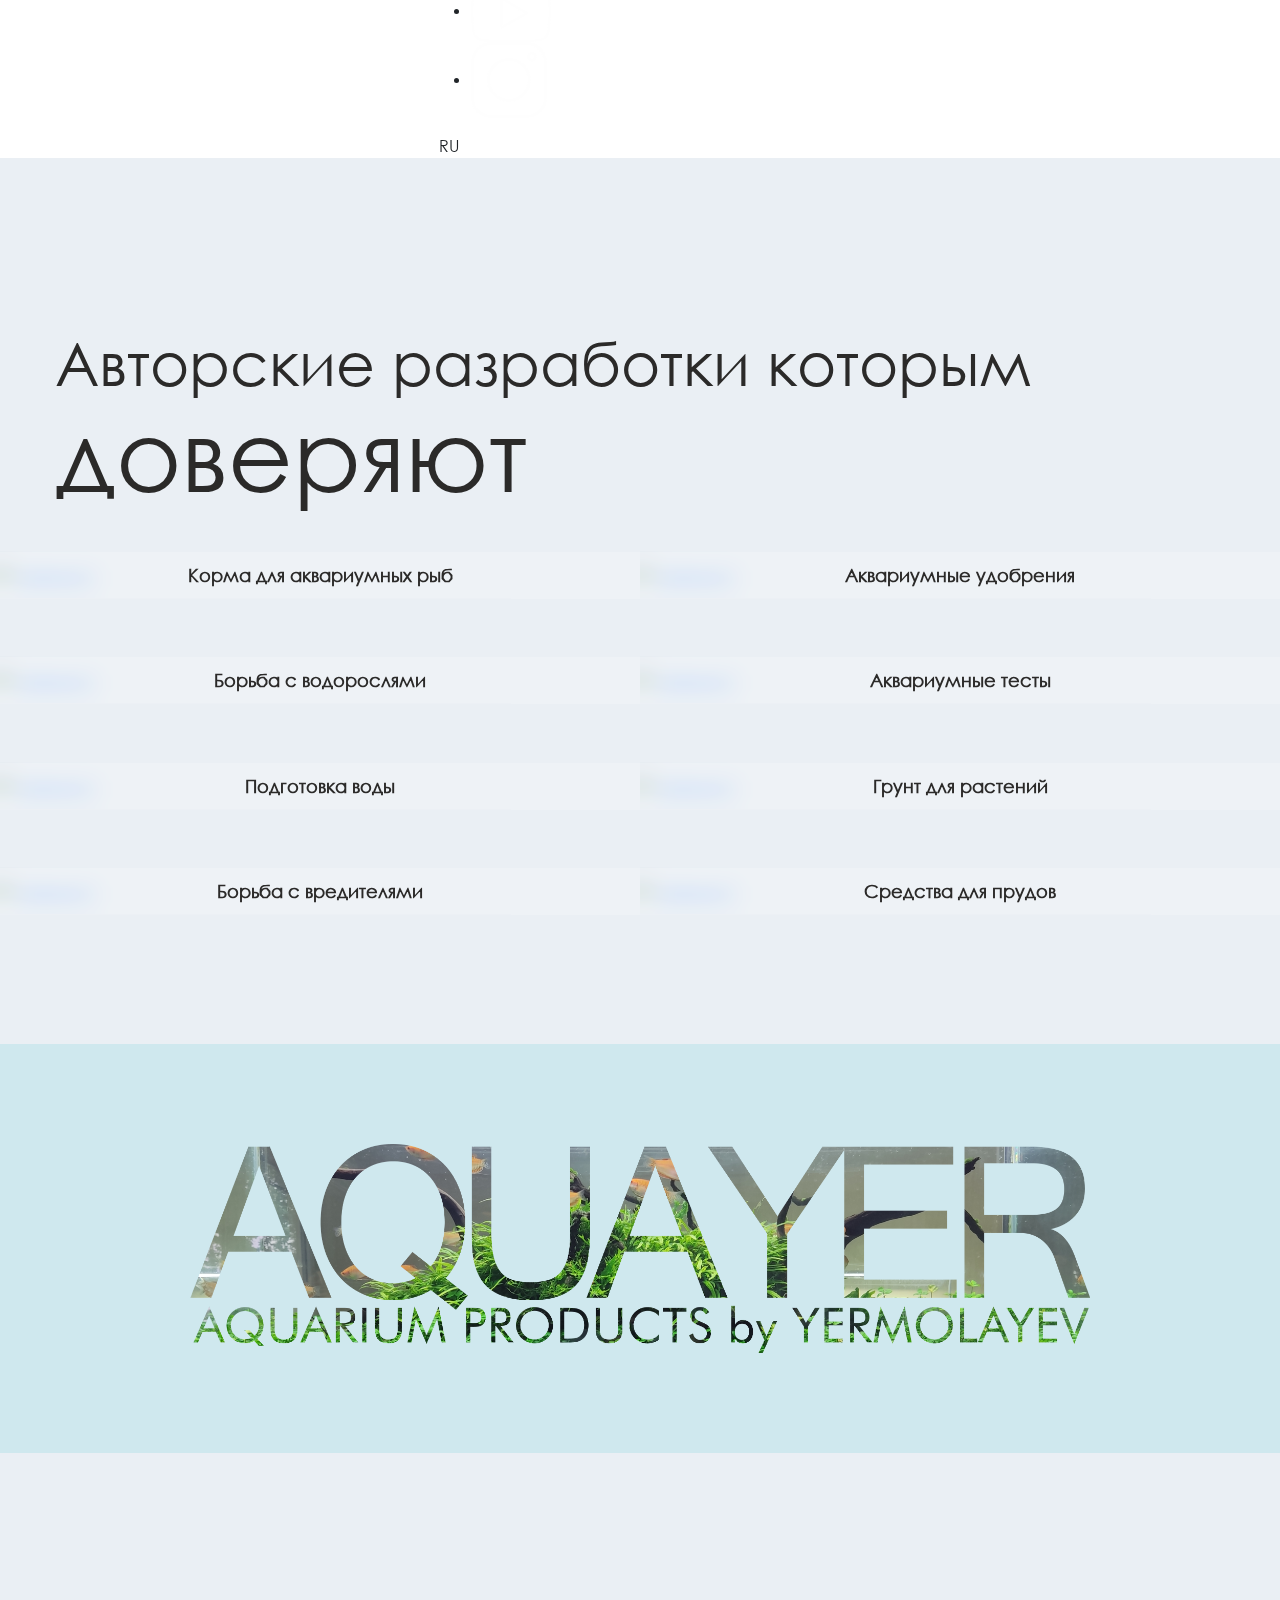
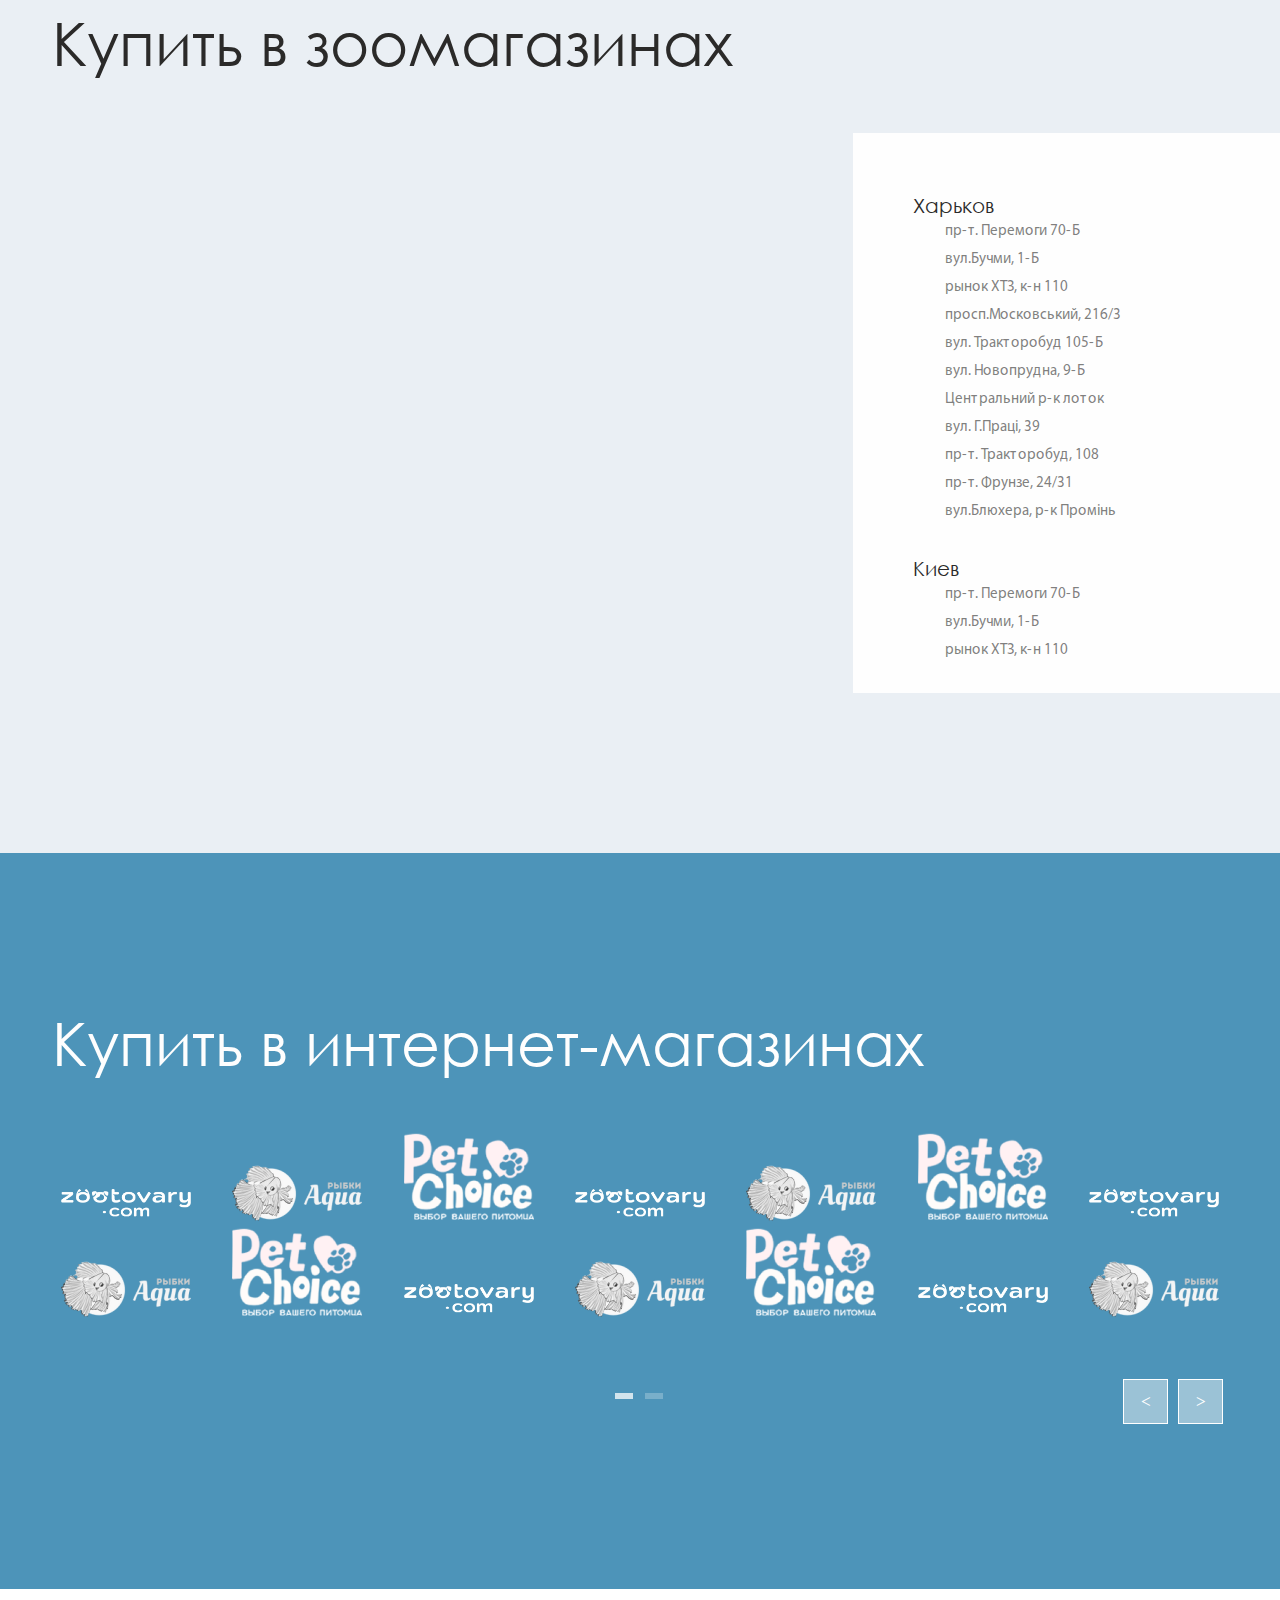
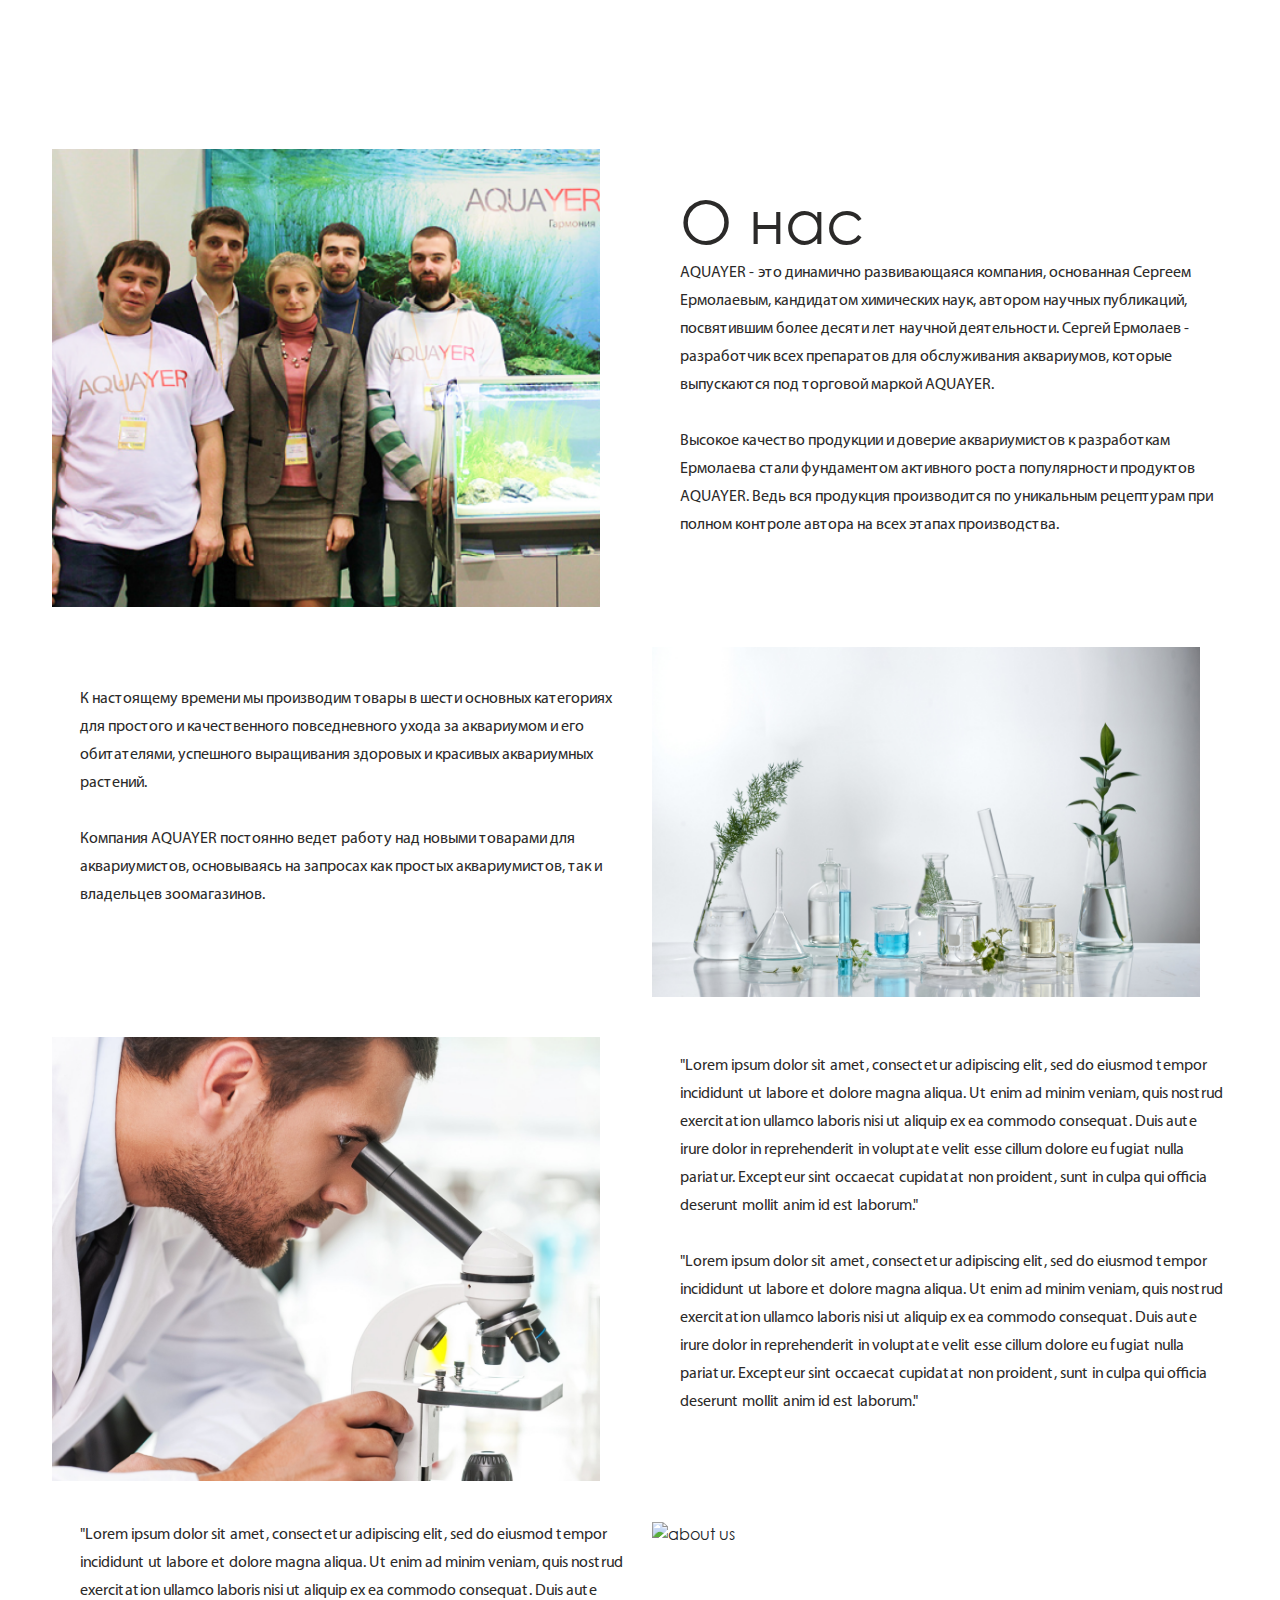
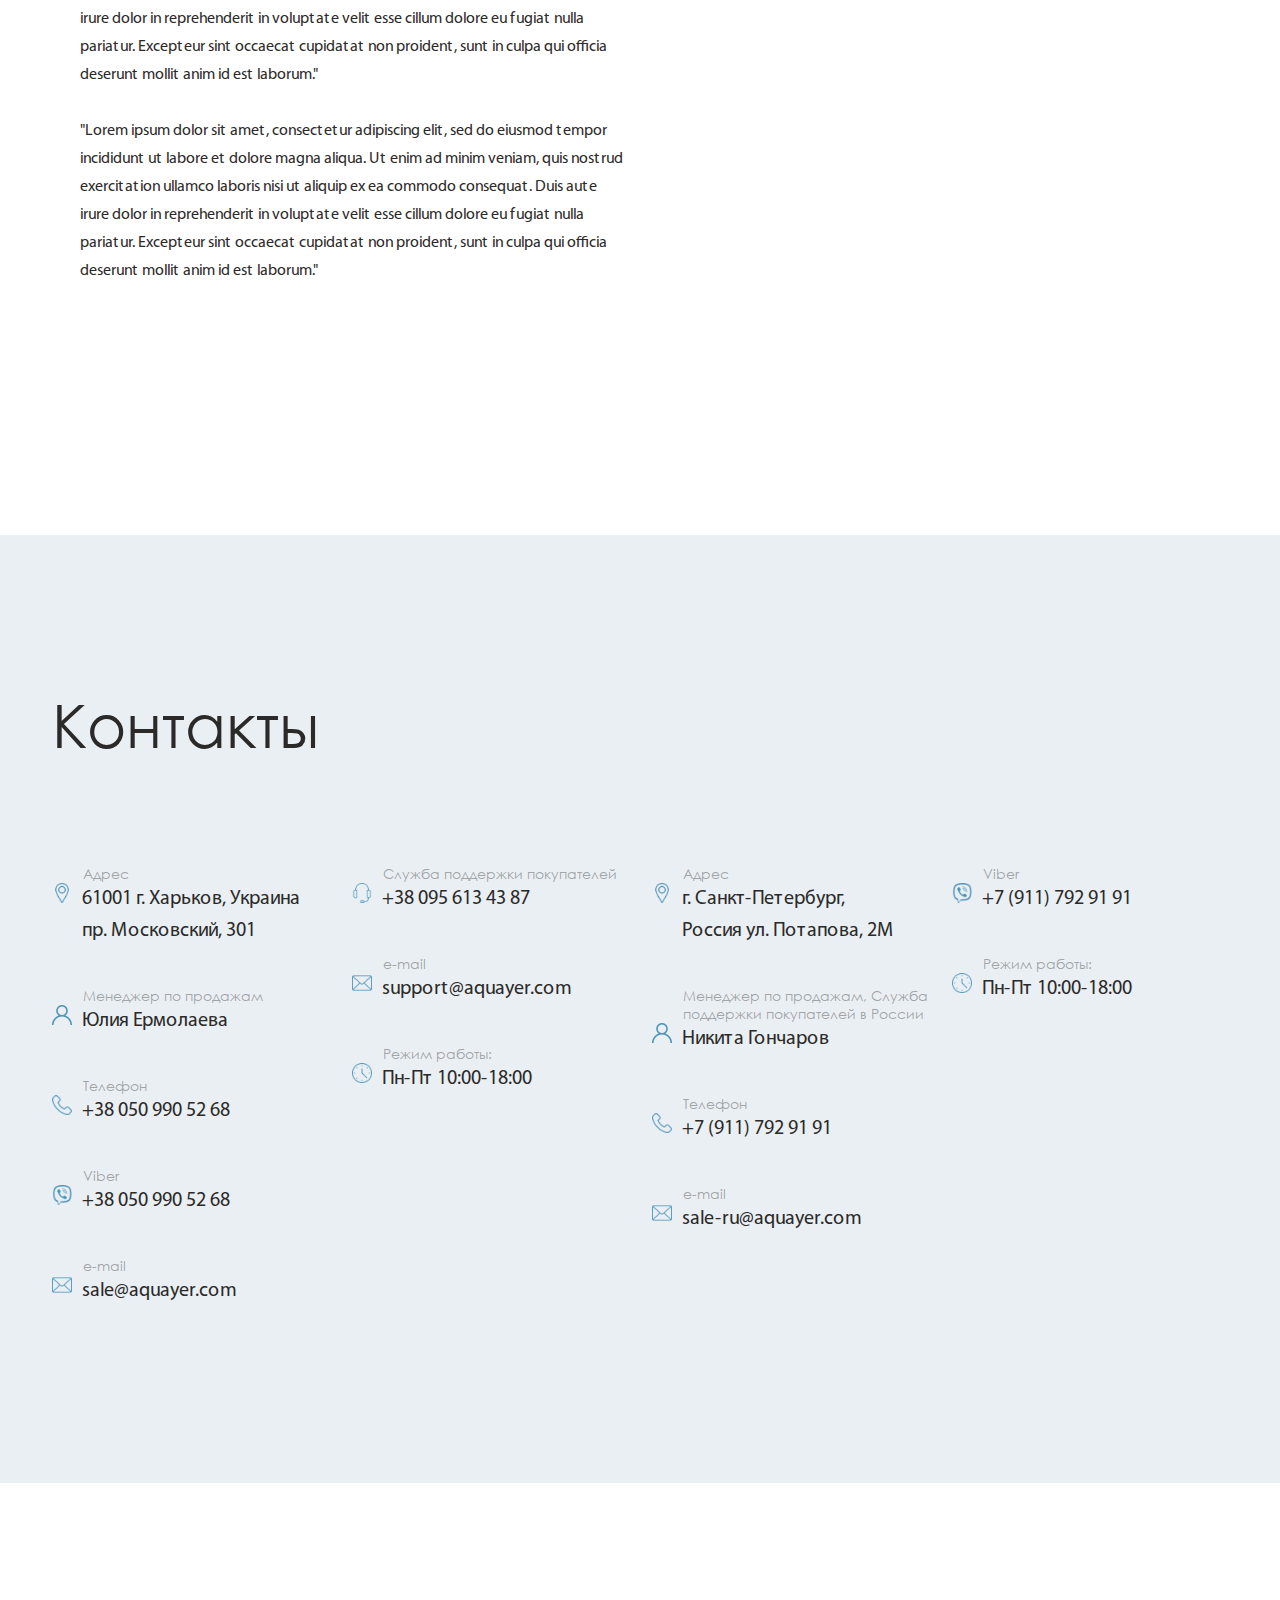
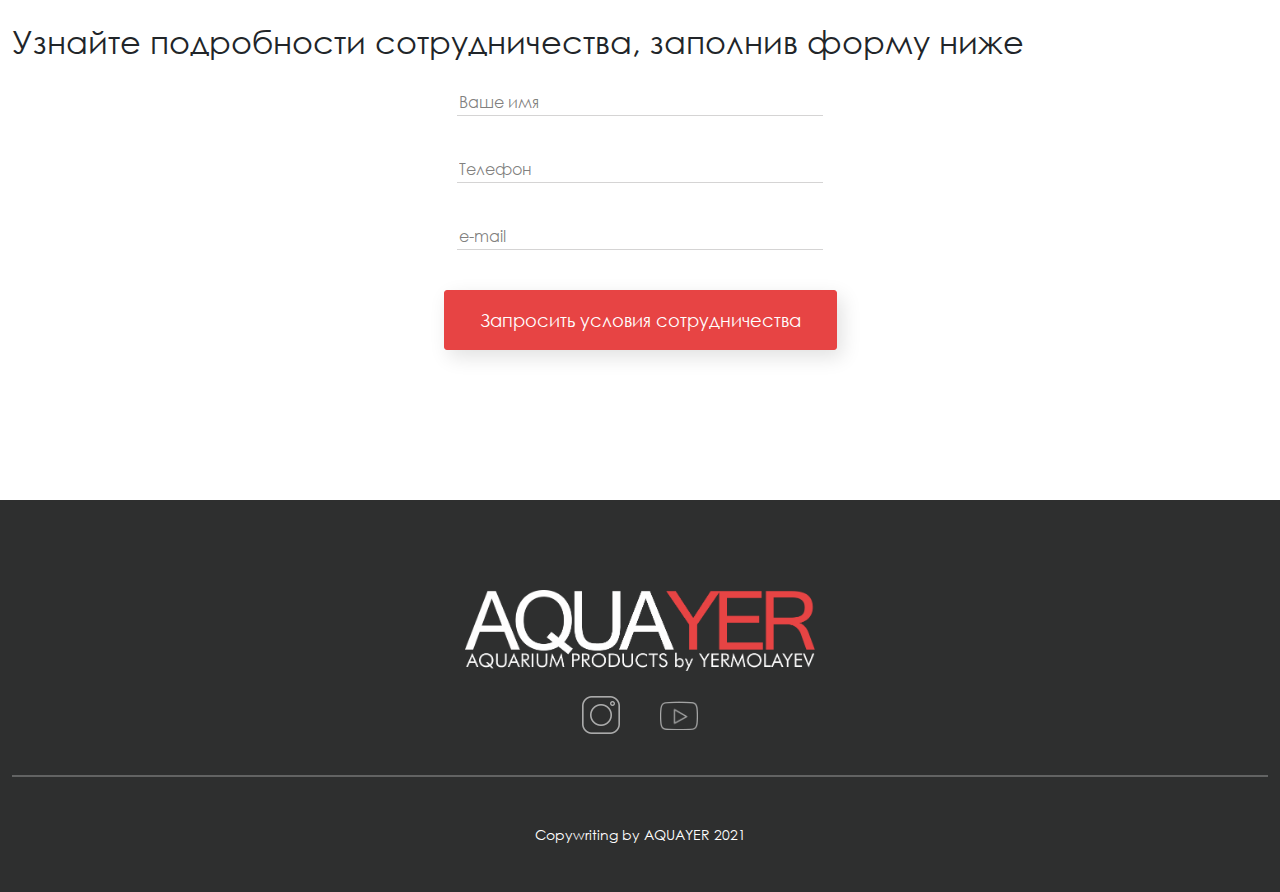
==== commit ca662d30: "fix2" ====
--- a/about.html
+++ b/about.html
@@ -30,7 +30,6 @@
                 </div>
                 <div class="hamburger" id="hamburger">
                     <button class="hamburger-btn">
-                        <!-- <img src="images/hamburger.png" alt="hamburger" class="hamburger-img"> -->
                         <span></span>
                         <span></span>
                         <span></span>
@@ -43,7 +42,7 @@
                                 <a href="index.html" class="navbar-link active">Главная</a>
                             </li>
                             <li>
-                                <a href="#collapsed-categories" class="navbar-link" id="category-btn" role="button" data-bs-toggle="collapse" aria-expanded="false" aria-controls="collapsed-categories">Категории <span class="collapsed-trigger">+</span></a>
+                                <a href="#collapsed-categories" class="navbar-link collapsing" id="category-btn" role="button" data-bs-toggle="collapse" aria-expanded="false" aria-controls="collapsed-categories">Категории <span class="collapsed-trigger">+</span></a>
                                 <ul class="categories collapse" id="collapsed-categories">
                                     <li>
                                         <a href="catalogue.html" class="categories-link">Корма для аквариумных рыб</a>
@@ -69,10 +68,10 @@
                                 </ul>
                             </li>
                             <li>
-                                <a href="about.html#about-us" class="navbar-link">О нас</a>
-                            </li>
-                            <li>
-                                <a href="about.html#about-us" class="navbar-link">Контакты</a>
+                                <a href="index.html#about-us" class="navbar-link">О нас</a>
+                            </li>
+                            <li>
+                                <a href="index.html#contacts" class="navbar-link">Контакты</a>
                             </li>
                         </ul>
                         <ul class="languages">
@@ -98,6 +97,11 @@
                             <li>
                                 <a href="#" class="social-link">
                                     <img src="images/insta.png" alt="instagram" class="social-img">
+                                </a>
+                            </li>
+                            <li>
+                                <a href="#" class="social-link">
+                                    <img src="images/site.png" alt="instagram" class="social-img">
                                 </a>
                             </li>
                         </ul>
--- a/css/main.css
+++ b/css/main.css
@@ -1,15 +1,17 @@
 @font-face {
-  font-family: 'CenturyGothic';
+  font-family: 'Century Gothic';
   font-weight: normal;
   font-style: normal;
   src: url('fonts/CenturyGothic.eot');
+  src: url('fonts/CenturyGothic.woff');
   src: url('fonts/CenturyGothic.eot?#iefix') format('embedded-opentype'), url('fonts/CenturyGothic.woff') format('woff'), url('fonts/CenturyGothic.ttf') format('truetype');
 }
 @font-face {
-  font-family: 'MyriadPro';
+  font-family: 'Myriad Pro';
   font-weight: normal;
   font-style: normal;
   src: url('fonts/MyriadPro-Regular.eot');
+  src: url('fonts/MyriadPro-Regular.woff');
   src: url('fonts/MyriadPro-Regular.eot?#iefix') format('embedded-opentype'), url('fonts/MyriadPro-Regular.woff') format('woff'), url('fonts/MyriadPro-Regular.ttf') format('truetype');
 }
 :root {
@@ -37,6 +39,9 @@
 }
 .container-fluid {
   max-width: 1920px !important;
+}
+.container {
+  max-width: 1600px;
 }
 .btn-link {
   color: #FFFFFF;
@@ -64,7 +69,8 @@
   align-items: center;
   justify-content: space-between;
   z-index: 1000;
-  position: relative;
+  position: absolute;
+  width: 100%;
 }
 .header .logo {
   width: 50%;
@@ -311,64 +317,67 @@
 .slider {
   position: relative;
   z-index: 0;
-  top: -118px;
-  margin-bottom: -118px;
-}
-.slider .left-block {
+  overflow: hidden;
+}
+.slider .slider-video {
+  position: relative;
+  padding: 0;
+  max-height: 750px;
+  overflow: hidden;
+}
+.slider .slider-video video {
+  height: 100%;
+  position: relative;
+  left: -70px;
+}
+.slider .slider-video button {
+  position: absolute;
+  top: 50%;
+  left: 50%;
+  transform: translate(-50%, -50%);
+  border: none;
+  background: transparent;
+  width: 90px;
+  height: auto;
+}
+.slider .slider-video button img {
+  width: 100%;
+}
+.slider .slider-info {
+  background: url(../images/main-right.png);
+  background-position: top center;
+  background-repeat: no-repeat;
   background-size: cover;
-  background-position: top center;
-  position: relative;
-  padding: 0;
-  margin-top: -50px;
-}
-.slider .right-block {
-  background: url(../images/main-right.png);
-  background-size: cover;
-  background-position: top center;
-  position: relative;
-  padding-top: 160px;
-  padding-bottom: 160px;
-}
-.slider .play-btn {
-  position: absolute;
-  top: calc(50% - 35px);
-  left: calc(50% - 35px);
-  background: transparent;
-  border: none;
-}
-.slider .play-img {
-  max-width: 70px;
-}
-.slider .slider-title {
+  padding-left: 60px;
+  padding-bottom: 150px;
+}
+.slider .slider-info h1 {
+  font-family: Century Gothic;
+  font-style: normal;
   font-weight: normal;
   font-size: 88px;
   line-height: 75px;
   color: #FEFEFE;
-  margin-left: 60px;
-  margin-right: 140px;
-}
-.slider .slider-desc {
-  font-family: MyriadPro;
+  margin-top: 160px;
+}
+.slider .slider-info p {
+  font-family: Myriad Pro;
   font-style: normal;
   font-weight: normal;
   font-size: 16px;
   line-height: 19px;
   color: #FEFEFE;
-  margin-left: 60px;
-  margin-top: 40px;
-  margin-bottom: 60px;
-  margin-right: 60%;
-}
-.slider .slider-product {
+  margin-top: 50px;
+  margin-bottom: 90px;
+  width: 35%;
+}
+.slider .slider-info .slider-product {
   max-width: 375px;
   position: absolute;
-  bottom: 90px;
-  right: 210px;
-}
-.slider .btn-link {
-  margin-left: 60px;
-}
-.slider .slider-socials {
+  bottom: 75px;
+  right: 120px;
+}
+.slider .slider-info .slider-socials {
   position: absolute;
   margin: 0;
   padding: 0;
@@ -377,7 +386,7 @@
   right: 25px;
   transform: translate(-50%, 0);
 }
-.slider .slider-socials:before {
+.slider .slider-info .slider-socials:before {
   content: "";
   display: block;
   width: 1px;
@@ -387,7 +396,7 @@
   top: -50px;
   right: 12px;
 }
-.slider .slider-socials:after {
+.slider .slider-info .slider-socials:after {
   content: "";
   display: block;
   width: 1px;
@@ -397,15 +406,15 @@
   bottom: -50px;
   right: 12px;
 }
-.slider .slider-socials li {
+.slider .slider-info .slider-socials li {
   margin-top: 20px;
   margin-bottom: 20px;
 }
-.slider .slider-social-img {
+.slider .slider-info .slider-social-img {
   width: 25px;
   height: auto;
 }
-.slider .lang {
+.slider .slider-info .lang {
   position: absolute;
   bottom: 25px;
   right: 40px;
@@ -522,7 +531,7 @@
 .product-card .variants-block,
 .product-card .descr-block {
   padding-top: 100px;
-  padding-bottom: 100px;
+  padding-bottom: 150px;
 }
 .product-card .image-block,
 .product-card .variants-block {
@@ -532,67 +541,69 @@
   padding-left: 60px;
   padding-right: 60px;
 }
+.product-card .descr-block p {
+  font-family: Myriad Pro;
+  font-size: 16px;
+  line-height: 28px;
+  color: #2B2A29;
+}
+.product-card .image-block {
+  display: flex;
+  flex-direction: row-reverse;
+  position: relative;
+}
+.product-card .image-block ul {
+  display: flex;
+  flex-direction: column;
+  justify-content: center;
+  position: relative;
+  right: -12px;
+}
 .product-card .image-block img {
-  width: 100% !important;
-  height: auto !important;
-}
-.product-card .image-block ul,
-.product-card .image-block li {
-  padding: 0;
-  margin: 0;
-  list-style-type: none;
-}
-.product-card .image-block p {
-  font-size: 14px;
-  line-height: 16px;
-  margin: 0;
-}
-.product-card .image-block .banner-slider {
-  margin-top: 100px;
-}
-.product-card .image-block .banner-slider .slider.slider-for {
-  max-width: 84%;
-  padding-left: 35px;
-}
-.product-card .image-block .banner-slider .slider.slider-nav {
-  max-width: 16%;
-}
-.product-card .image-block .banner-slider .slider.slider-for,
-.product-card .image-block .banner-slider .slider.slider-nav {
   width: 100%;
-  float: left;
-}
-.product-card .image-block .banner-slider .slider.slider-nav {
-  height: 610px;
-  overflow: hidden;
-}
-.product-card .image-block .slider-banner-image {
-  height: 610px;
-}
-.product-card .image-block .banner-slider .slider.slider-nav {
-  padding: 20px 0 0;
-}
-.product-card .image-block .slider-nav .slick-slide.thumbnail-image .thumbImg {
-  max-width: 178px;
-  height: 110px;
-  margin: 0 auto;
-  border: 1px solid #EBEBEB;
-}
-.product-card .image-block .slider-banner-image img,
-.product-card .image-block .slider-nav .slick-slide.thumbnail-image .thumbImg img {
-  height: 100%;
+  height: auto;
+  max-width: 445px;
+}
+.product-card .image-block .nav-tabs {
+  border: none;
+}
+.product-card .image-block .nav-tabs .nav-item {
+  height: auto;
+}
+.product-card .image-block .nav-tabs .nav-link {
+  border-radius: 0 !important;
+  height: auto;
+  width: 77px;
+  color: #4D94B9;
+  font-size: 18px;
+  line-height: 20px;
+  border-bottom: 1px solid #4D94B9;
+}
+.product-card .image-block .nav-tabs .nav-link:hover {
+  border-color: transparent;
+  border-bottom: 1px solid #4D94B9;
+}
+.product-card .image-block .nav-tabs .nav-link.active {
+  color: #ffffff;
+  font-size: 18px;
+  line-height: 20px;
+  background: #4D94B9;
+  height: auto;
+}
+.product-card .image-block .tab-content {
+  display: flex;
+  align-items: center;
+  justify-content: center;
   width: 100%;
-  object-fit: cover;
-}
-.product-card .image-block .slick-vertical .slick-slide:active,
-.product-card .image-block .slick-vertical .slick-slide:focus,
-.product-card .image-block .slick-arrow:hover,
-.product-card .image-block .slick-arrow:focus {
-  border: 0;
-  outline: 0;
-}
-.product-card .image-block .slider-nav .slick-slide {
-  text-align: center;
+}
+.product-card .image-block .block-name {
+  position: absolute;
+  bottom: 20px;
+  left: 60px;
+  font-weight: bold;
+  font-size: 90px;
+  line-height: 70px;
+  color: #EFEFEF;
 }
 .product-card .variants {
   padding: 0;
@@ -612,29 +623,16 @@
   line-height: 60px;
   color: #2B2A29;
 }
-.product-card .price-tag {
+.product-card .price-tag .price-tag-link {
   font-size: 20px;
   line-height: 20px;
   color: #4D94B9;
+  text-decoration: none;
 }
 .product-card .price-tag .price-tag-img {
   width: 25px;
   height: auto;
   margin-bottom: 3px;
-}
-.product-card .product-short-desc {
-  font-size: 16px;
-  line-height: 28px;
-  color: #2B2A29;
-}
-.product-card .block-name {
-  position: absolute;
-  bottom: 0;
-  left: 60px;
-  font-weight: bold;
-  font-size: 90px;
-  line-height: 120px;
-  color: #EFEFEF;
 }
 .properties {
   padding-top: 100px;
@@ -647,7 +645,11 @@
   line-height: 60px;
   color: #2B2A29;
 }
-.properties .properties-desc {
+.properties .text-block {
+  padding-right: 35px;
+}
+.properties p {
+  font-family: Myriad Pro;
   font-size: 16px;
   line-height: 28px;
   color: #2B2A29;
@@ -677,7 +679,11 @@
   line-height: 60px;
   color: #2B2A29;
 }
-.composition .composition-desc {
+.composition .text-block {
+  padding-left: 35px;
+}
+.composition p {
+  font-family: Myriad Pro;
   font-size: 16px;
   line-height: 28px;
   color: #2B2A29;
@@ -692,7 +698,7 @@
   font-weight: bold;
   font-size: 160px;
   line-height: 180px;
-  color: #E7E7E7;
+  color: #F7F7F7;
   position: absolute;
   bottom: 0;
   right: 60px;
@@ -708,7 +714,11 @@
   line-height: 60px;
   color: #2B2A29;
 }
-.recommendations .recommendations-desc {
+.recommendations .text-block {
+  padding-right: 35px;
+}
+.recommendations p {
+  font-family: Myriad Pro;
   font-size: 16px;
   line-height: 28px;
   color: #2B2A29;
@@ -784,7 +794,7 @@
   font-weight: bold;
   font-size: 160px;
   line-height: 180px;
-  color: #E7E7E7;
+  color: #F7F7F7;
   position: absolute;
   bottom: 0;
   right: 60px;
@@ -795,13 +805,13 @@
   padding-bottom: 100px;
   overflow: hidden;
   background: #EAEFF4;
-  margin-bottom: -118px;
-}
-.category .category-title {
+}
+.category h2 {
   font-size: 60px;
   line-height: 90px;
   color: #2B2A29;
-  margin-bottom: 60px;
+  max-width: 1320px;
+  padding-left: 15px;
 }
 .category .last-word {
   font-size: 100px;
@@ -815,13 +825,11 @@
   width: 100%;
   height: 100%;
   transition: 0.5s;
+  filter: opacity(0.5);
   z-index: 20;
 }
 .category .category-img:hover {
-  transform: scale(1.1);
-  -webkit-transform: scale(1.1);
-  -ms-transform: scale(1.1);
-  z-index: 100 !important;
+  filter: opacity(1);
 }
 .category .row div {
   padding-right: 0 !important;
@@ -831,20 +839,19 @@
   position: absolute;
   top: 50%;
   left: 50%;
+  width: 100%;
   transform: translate(-50%, -50%);
-  padding: 20px;
-  font-size: 22px;
+  padding: 10px;
+  font-size: 18px;
   line-height: 27px;
   text-align: center;
-  color: #FEFEFE;
+  color: #2B2A29;
+  font-weight: 700;
   background: rgba(255, 255, 255, 0.2);
   backdrop-filter: blur(10px);
 }
 .category .category-link:hover .category-img {
-  transform: scale(1.1);
-  -webkit-transform: scale(1.1);
-  -ms-transform: scale(1.1);
-  z-index: 100 !important;
+  filter: opacity(1);
 }
 .big-logo {
   padding-top: 100px;
@@ -909,7 +916,7 @@
   margin-top: 30px;
 }
 .map .map-city ul li {
-  font-family: MyriadPro;
+  font-family: Myriad Pro;
   font-style: normal;
   font-weight: normal;
   font-size: 15px;
@@ -997,7 +1004,7 @@
   margin-top: 25px;
 }
 .about-us .about-us-desc {
-  font-family: MyriadPro;
+  font-family: Myriad Pro;
   font-style: normal;
   font-weight: normal;
   font-size: 16px;
@@ -1036,7 +1043,7 @@
   margin-right: 10px;
 }
 .contacts .contact-desc {
-  font-family: MyriadPro;
+  font-family: Myriad Pro;
   font-size: 20px;
   line-height: 32px;
   color: #2B2A29;
@@ -1056,12 +1063,6 @@
   padding-top: 140px;
   padding-bottom: 150px;
 }
-.get-form .get-form-title {
-  font-size: 32px;
-  line-height: 39px;
-  text-align: center;
-  color: #2B2A29;
-}
 .get-form form {
   width: 390px;
   display: flex;
@@ -1085,9 +1086,7 @@
   margin-top: 20px;
 }
 .footer {
-  background: url(../images/footer.png);
-  background-position: top center;
-  background-size: cover;
+  background: #2E2F2F;
 }
 .footer .footer-logo-img {
   display: block;
@@ -1150,21 +1149,69 @@
   color: #2B2A29;
   writing-mode: tb-rl;
 }
+@media (max-width: 1640px) {
+  .container {
+    max-width: 1500px;
+  }
+}
 @media (max-width: 1366px) {
-  .slider .slider-product {
-    right: 130px;
+  .container {
+    max-width: 1200px;
   }
 }
 @media (max-width: 1200px) {
+  .container {
+    max-width: 1100px;
+  }
   .slider .left-block {
     height: 500px;
   }
-  .slider .slider-product {
-    top: -190px;
-    right: 34%;
+  .slider .slider-video {
+    max-height: 500px;
+  }
+  .slider .slider-video video {
+    height: inherit;
+    left: 0;
+  }
+  .slider .slider-info {
+    padding-left: 0;
+    text-align: center;
+  }
+  .slider .slider-info h1 {
+    font-size: 64px;
+  }
+  .slider .slider-info p {
+    width: 60%;
+    margin-left: auto;
+    margin-right: auto;
+  }
+  .slider .slider-info .slider-product {
+    right: 50%;
+    transform: translate(50%, 0);
+    top: 300px;
+  }
+  .slider .slider-info .slider-socials {
+    display: none;
+  }
+  .category {
+    display: flex;
+    flex-direction: column;
+  }
+  .category .container-fluid {
+    order: 1;
   }
 }
 @media (max-width: 1024px) {
+  .container {
+    max-width: 960px;
+  }
+  .category h2 {
+    font-size: 40px;
+    line-height: 60px;
+  }
+  .category .last-word {
+    font-size: 60px;
+  }
   .properties .block-name {
     font-size: 100px;
     bottom: -30px;
@@ -1185,6 +1232,14 @@
     bottom: -30px;
   }
 }
+@media (max-width: 990px) {
+  .about-us .image-block {
+    padding-right: calc(var(--bs-gutter-x) * 0.5);
+  }
+  .about-us .desc-block {
+    padding-left: calc(var(--bs-gutter-x) * 0.5);
+  }
+}
 @media (max-width: 800px) {
   .header .navbar .navbar-bg {
     width: 100%;
@@ -1198,23 +1253,6 @@
   .product-card .image-block .slider-nav .slick-slide.thumbnail-image .thumbImg {
     height: auto;
   }
-  .slider .left-block {
-    height: 300px;
-  }
-  .slider .slider-product {
-    top: -90px;
-    right: 38%;
-    max-width: 207px;
-  }
-  .slider .slider-title {
-    font-size: 30px;
-    text-align: center;
-    margin-right: 60px;
-  }
-  .slider .right-block {
-    padding-top: 120px;
-    padding-bottom: 120px;
-  }
   .slider .btn-link {
     display: block;
     margin: 0 auto;
@@ -1233,8 +1271,7 @@
     padding-top: 110px;
     padding-bottom: 110px;
   }
-  .category .category-title {
-    font-style: 40px;
+  .category h2 {
     text-align: center;
   }
   .category .category-block {
@@ -1243,6 +1280,9 @@
   .big-logo .big-logo-img {
     width: 100%;
     padding: 0 30px;
+  }
+  .map {
+    padding-bottom: 0;
   }
   .map .map-title {
     font-size: 40px;
@@ -1288,14 +1328,59 @@
     padding-top: 100px;
     padding-bottom: 100px;
   }
-  .get-form .get-form-title {
-    font-size: 20px;
-  }
   .get-form form {
     width: 100%;
   }
   .scrollbar {
     display: none;
+  }
+}
+@media (max-width: 696px) {
+  .slider .slider-info h1 {
+    font-size: 30px;
+    line-height: 37px;
+  }
+  .slider .slider-info p {
+    width: 80%;
+  }
+  .category h2 {
+    margin-bottom: 50px;
+  }
+  .category h2 span {
+    font-size: 55px;
+    display: block;
+  }
+  .category .last-word {
+    text-transform: uppercase;
+  }
+  .product-card .descr-block {
+    padding-left: 0;
+    padding-right: 0;
+    max-width: 540px;
+    margin: 0 auto;
+  }
+  .product-card .block-name {
+    display: none;
+  }
+  .properties .block-name {
+    display: none;
+  }
+  .composition .block-name {
+    display: none;
+  }
+  .recommendations .block-name {
+    display: none;
+  }
+  .video-block {
+    padding-top: 100px;
+    padding-bottom: 60px;
+  }
+  .video-block .block-name {
+    display: none;
+  }
+  .video-block .video-slider-arrows {
+    justify-content: right;
+    padding: 0;
   }
 }
 @media (max-width: 480px) {
@@ -1393,17 +1478,8 @@
     padding-top: 100px;
     padding-bottom: 100px;
   }
-  .category .category-title {
-    font-size: 40px;
-    line-height: 32px;
-    padding-left: 20px;
-    padding-right: 20px;
-  }
   .category .last-word {
     font-size: 60px;
-  }
-  .category .category-link span {
-    width: 80%;
   }
   .about-us {
     padding-top: 100px;
@@ -1461,9 +1537,6 @@
     padding-top: 100px;
     padding-bottom: 100px;
   }
-  .get-form .get-form-title {
-    line-height: 25px;
-  }
   .footer .footer-logo-img {
     width: 245px;
   }
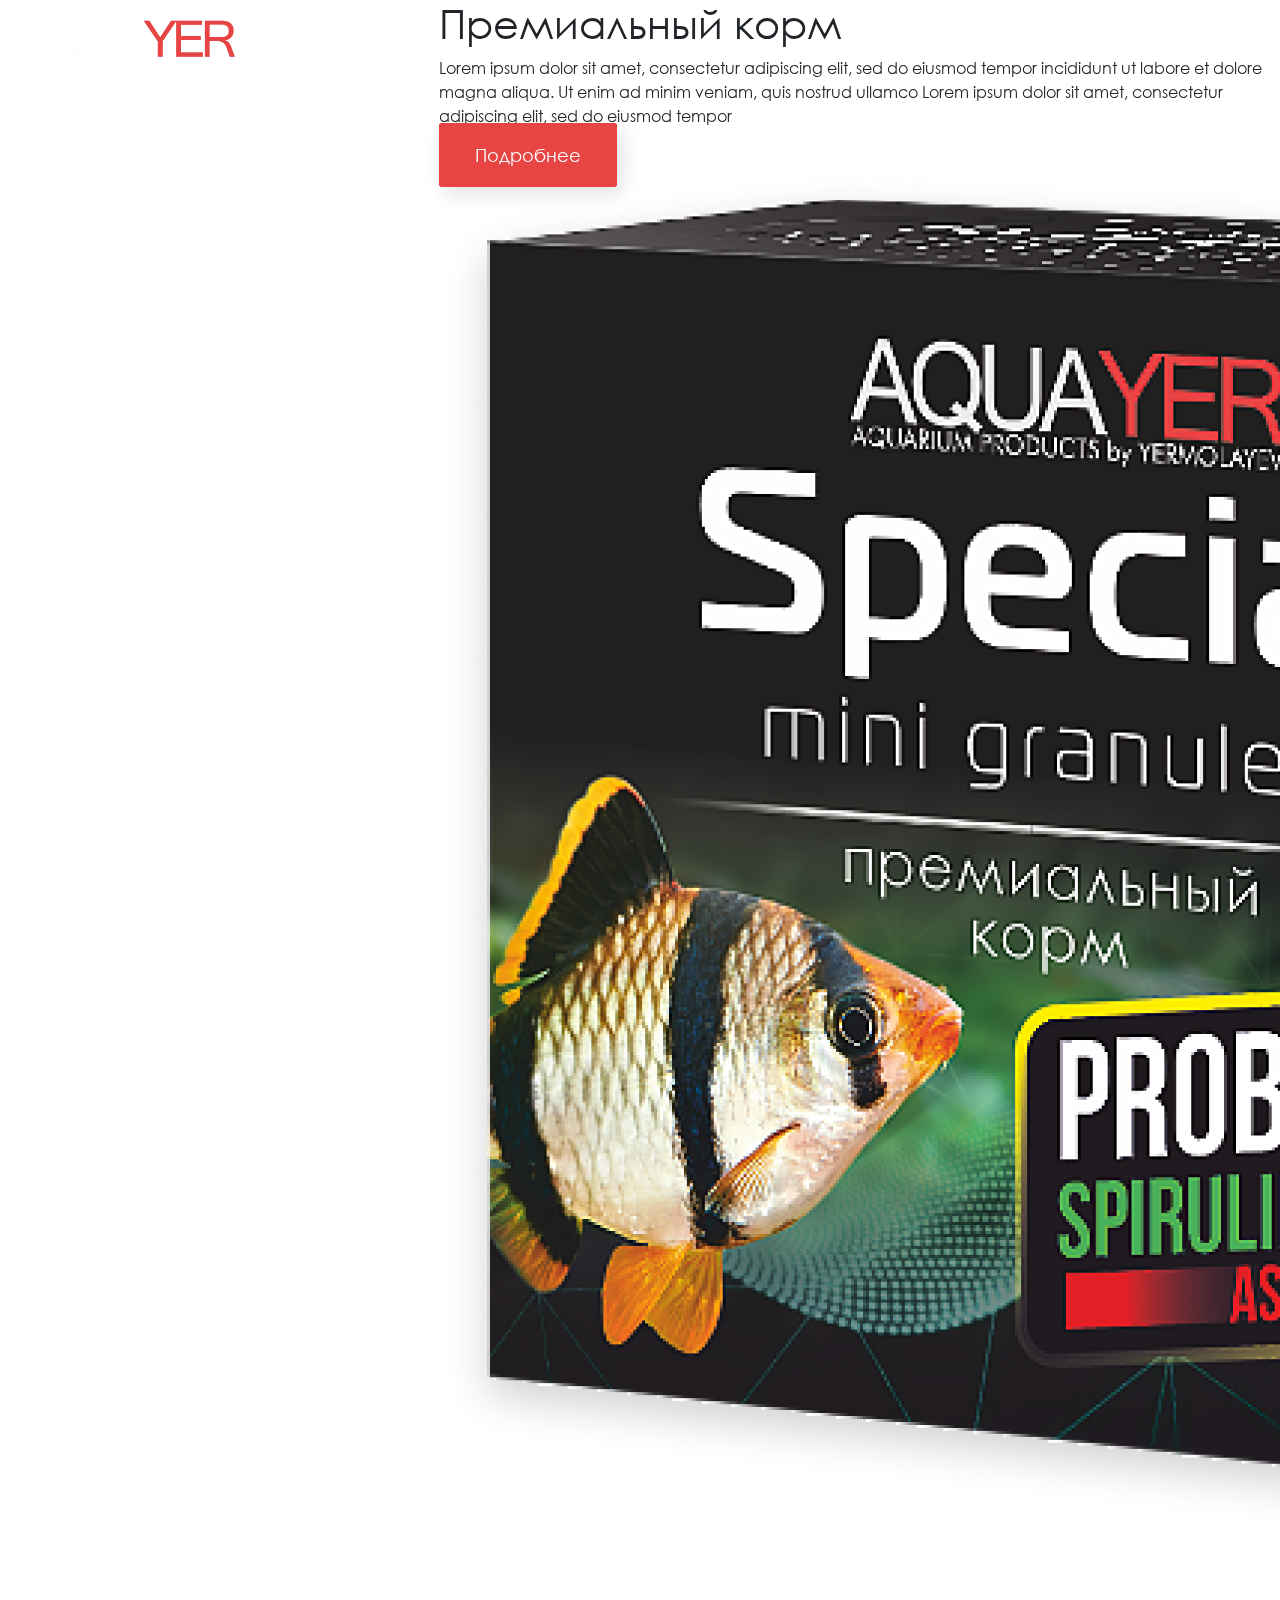
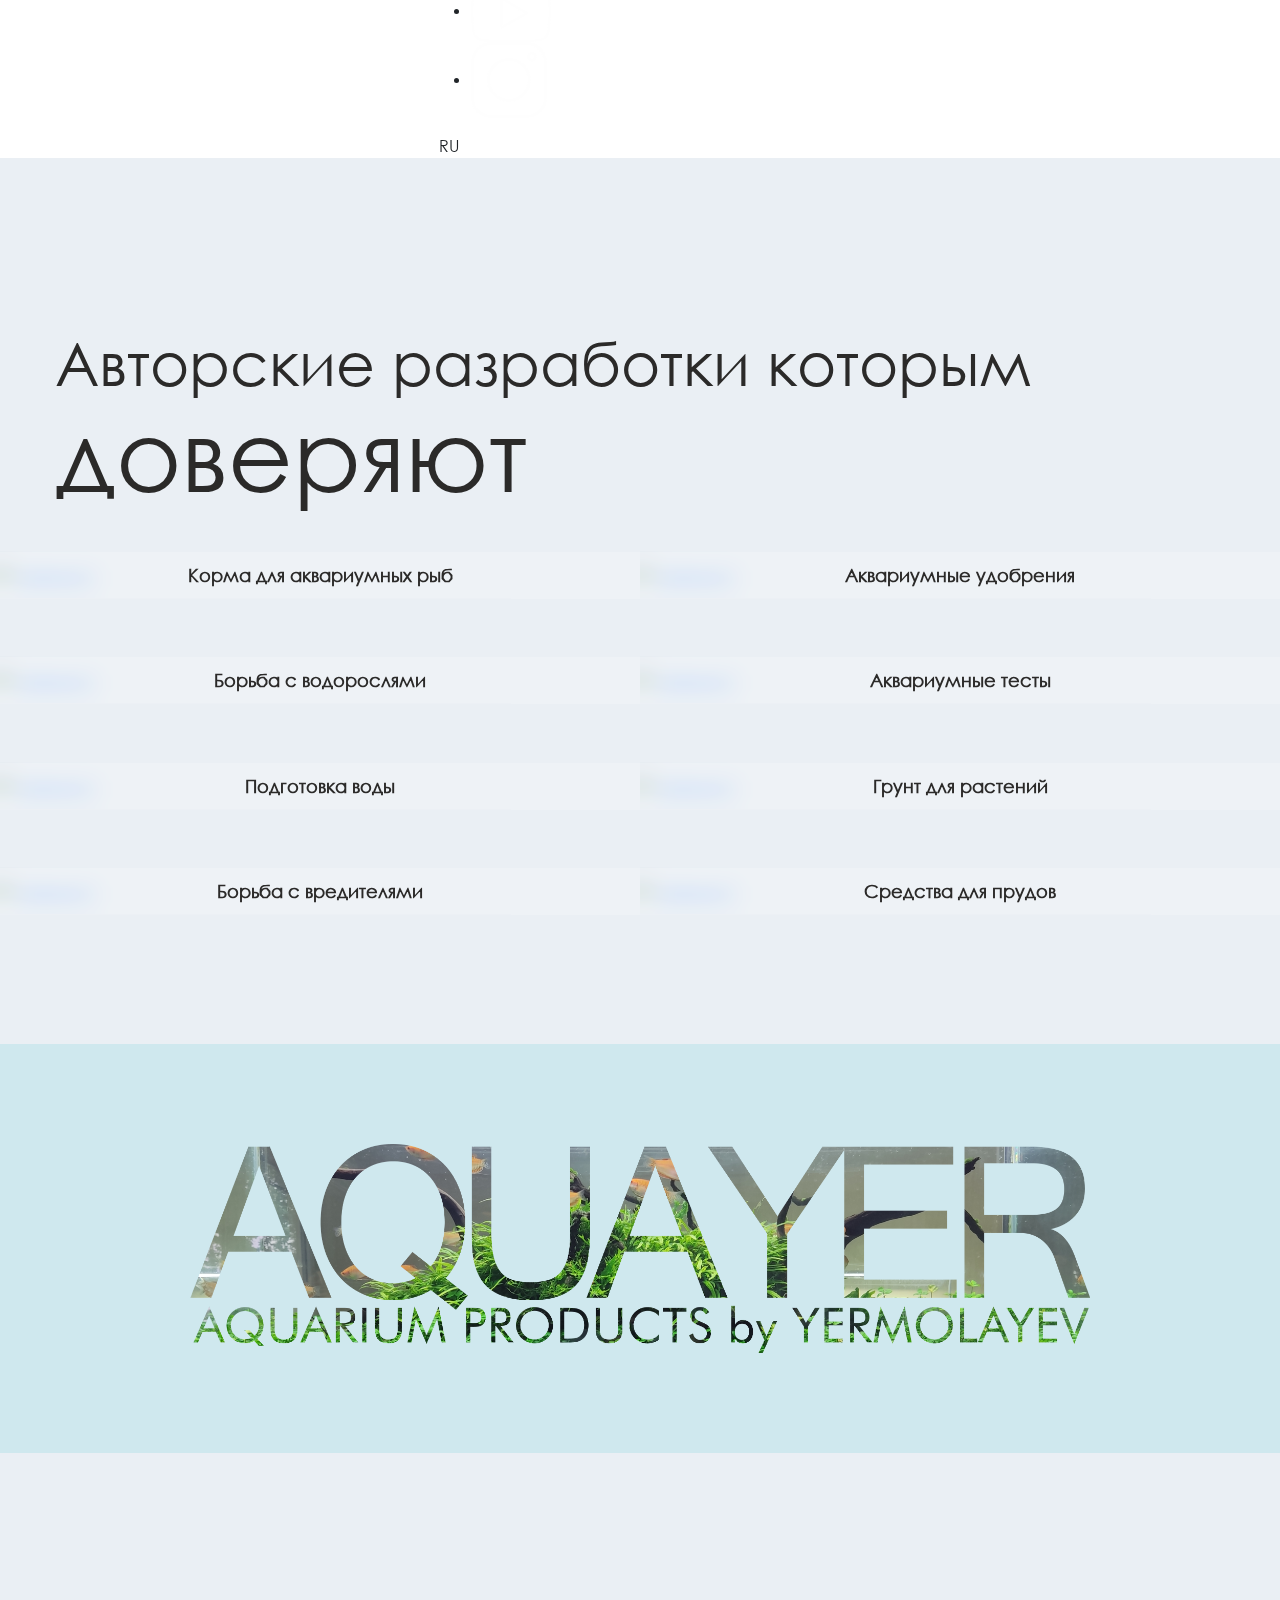
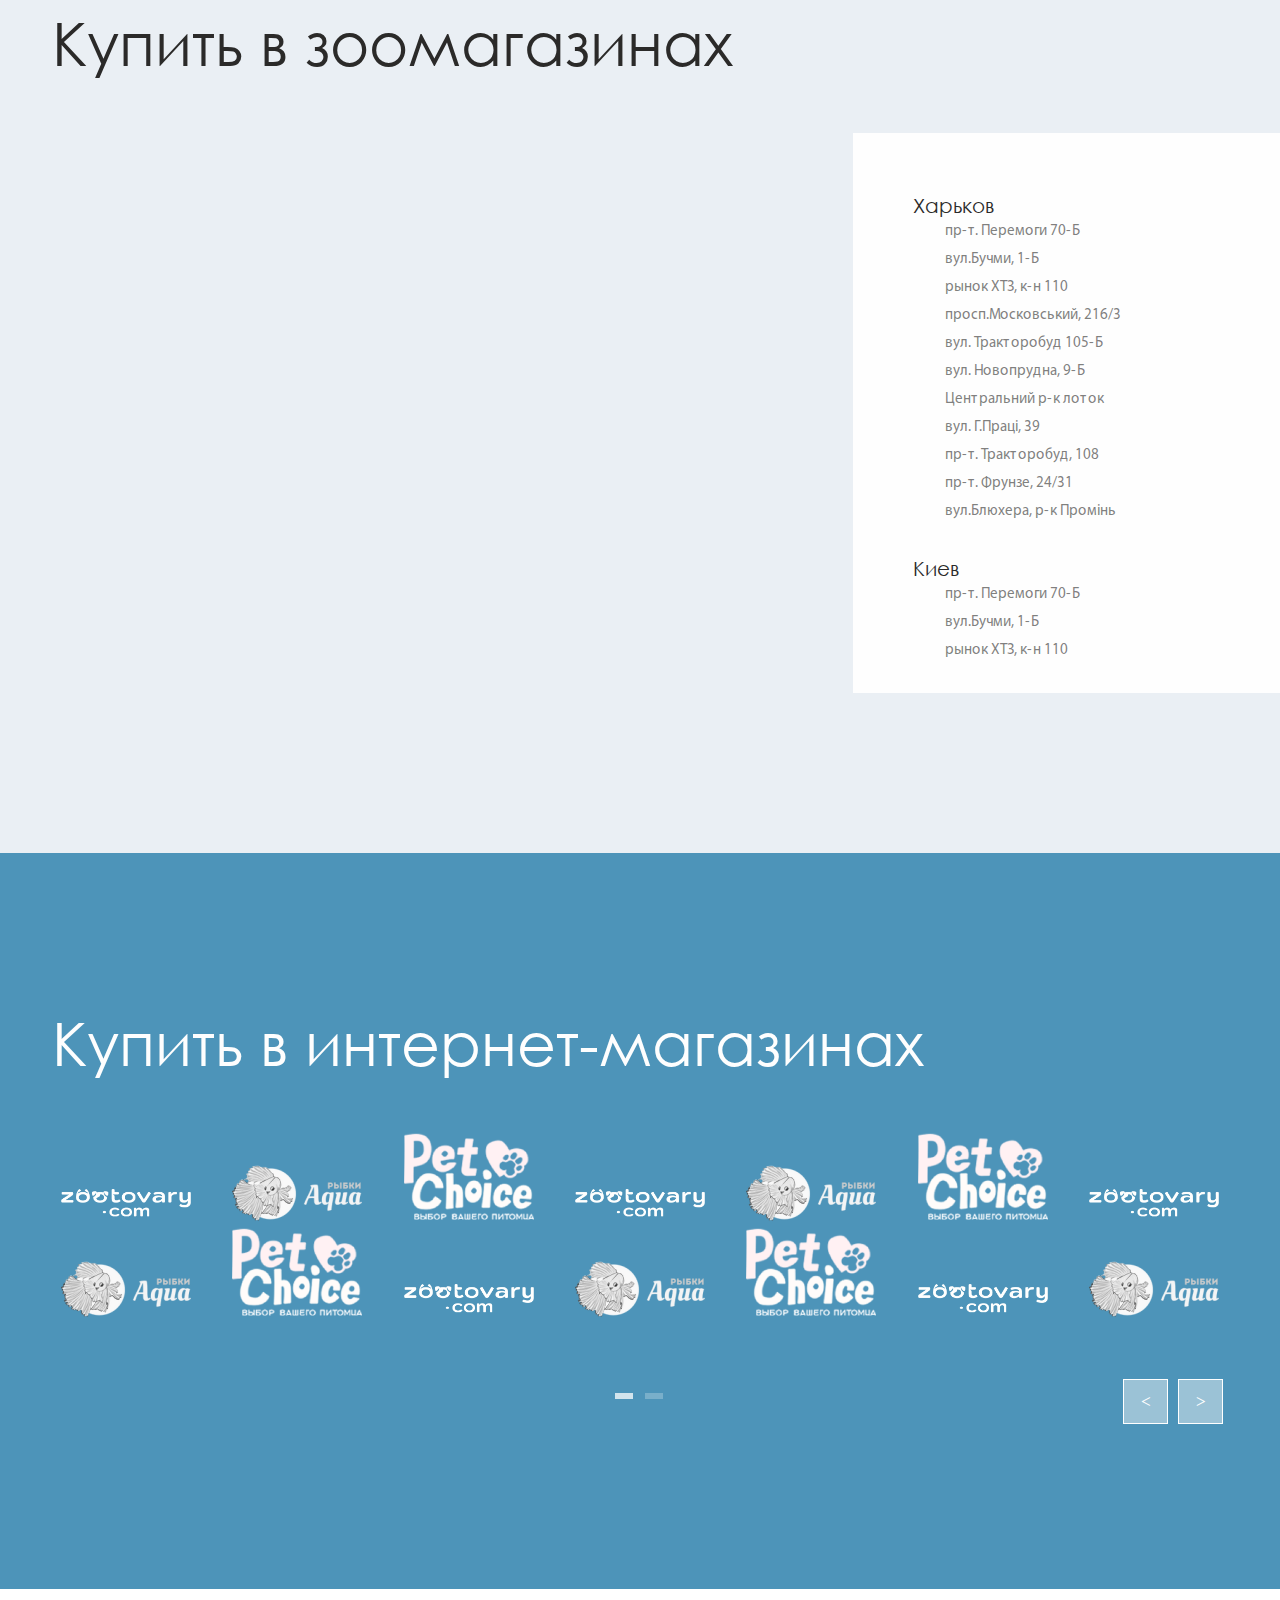
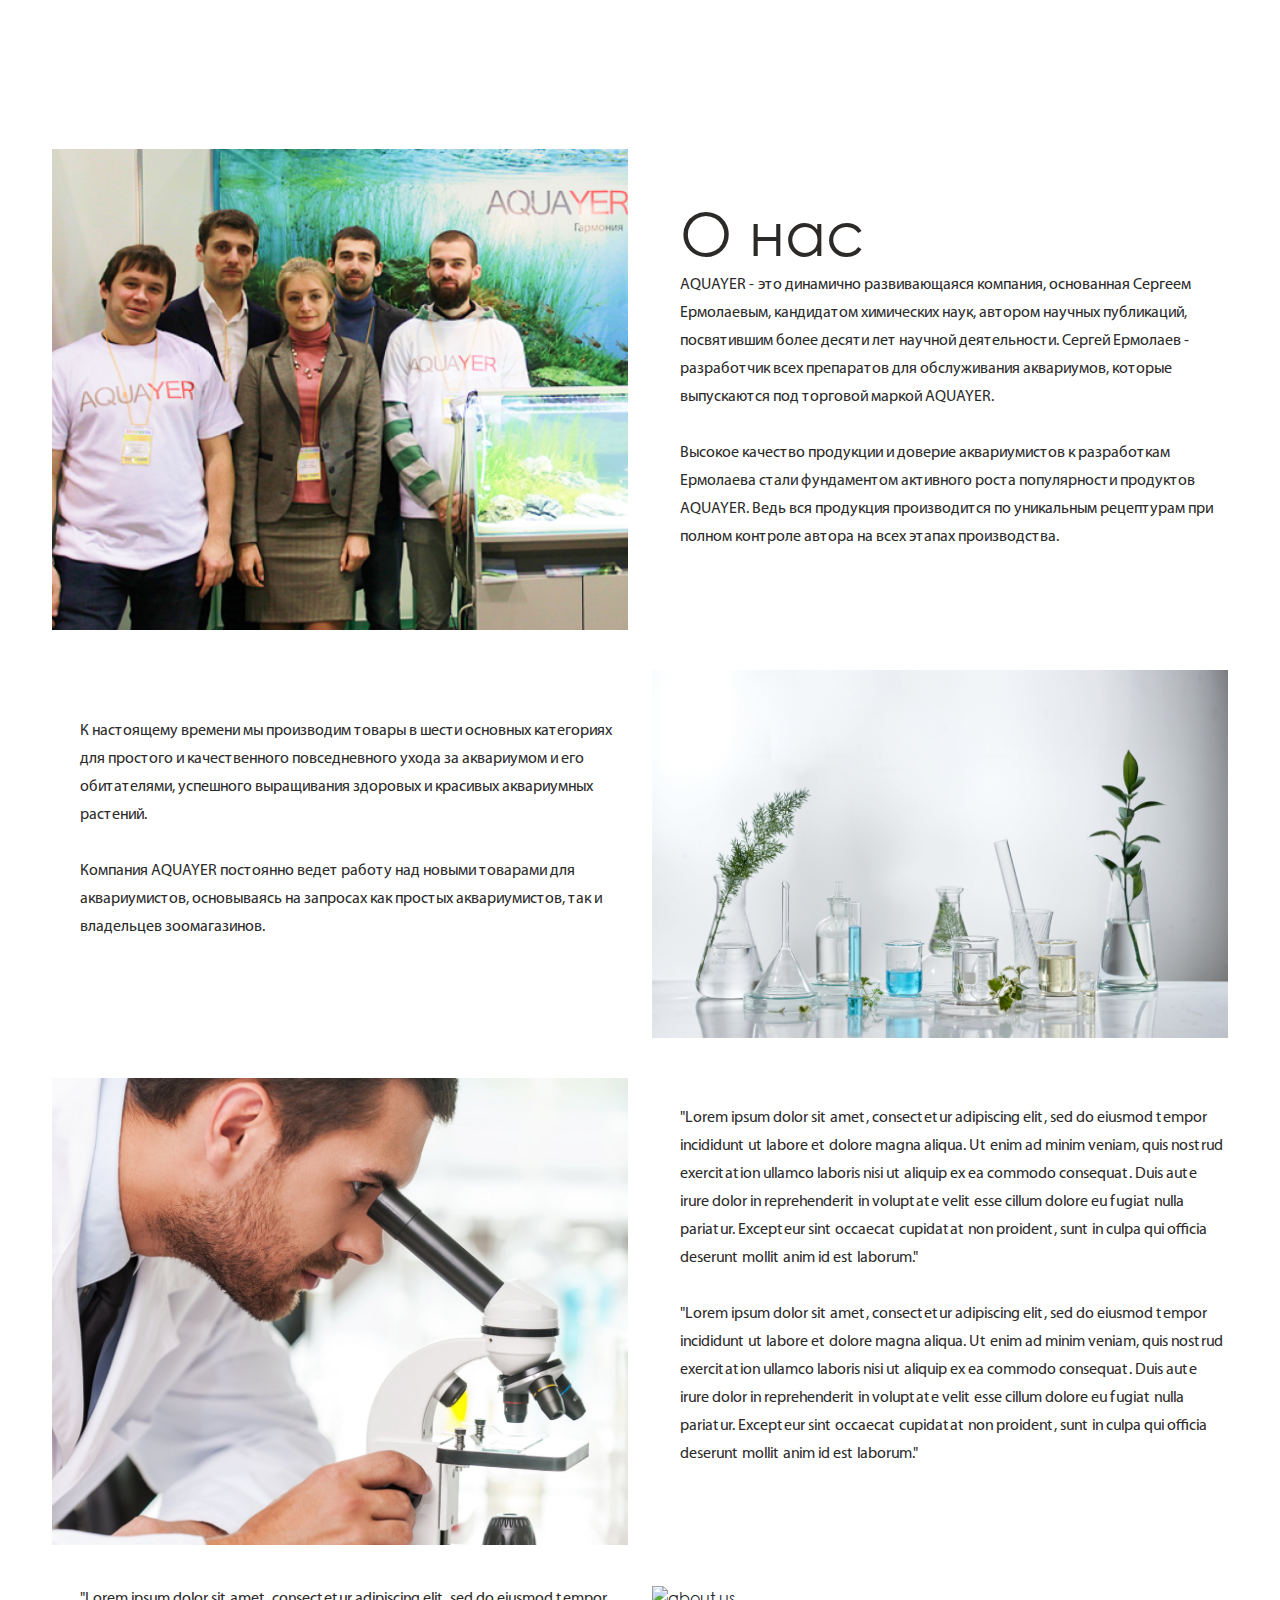
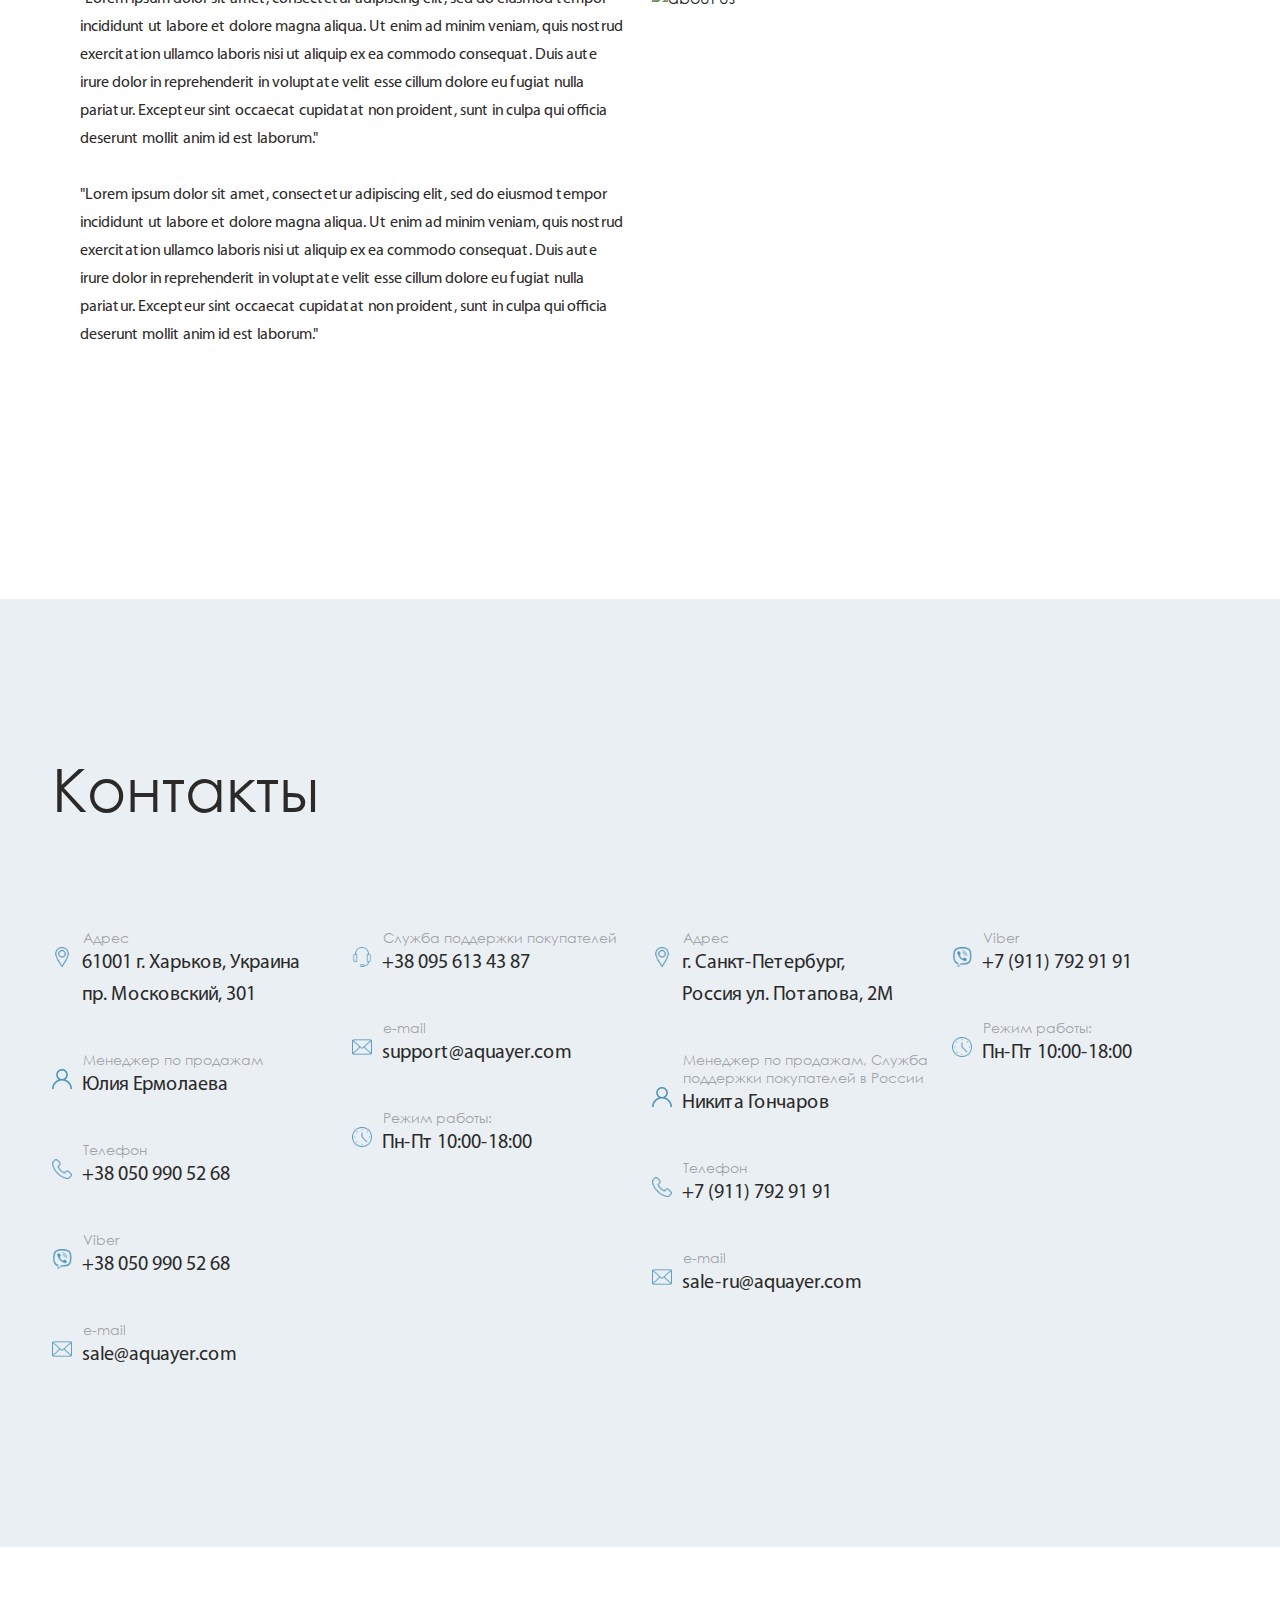
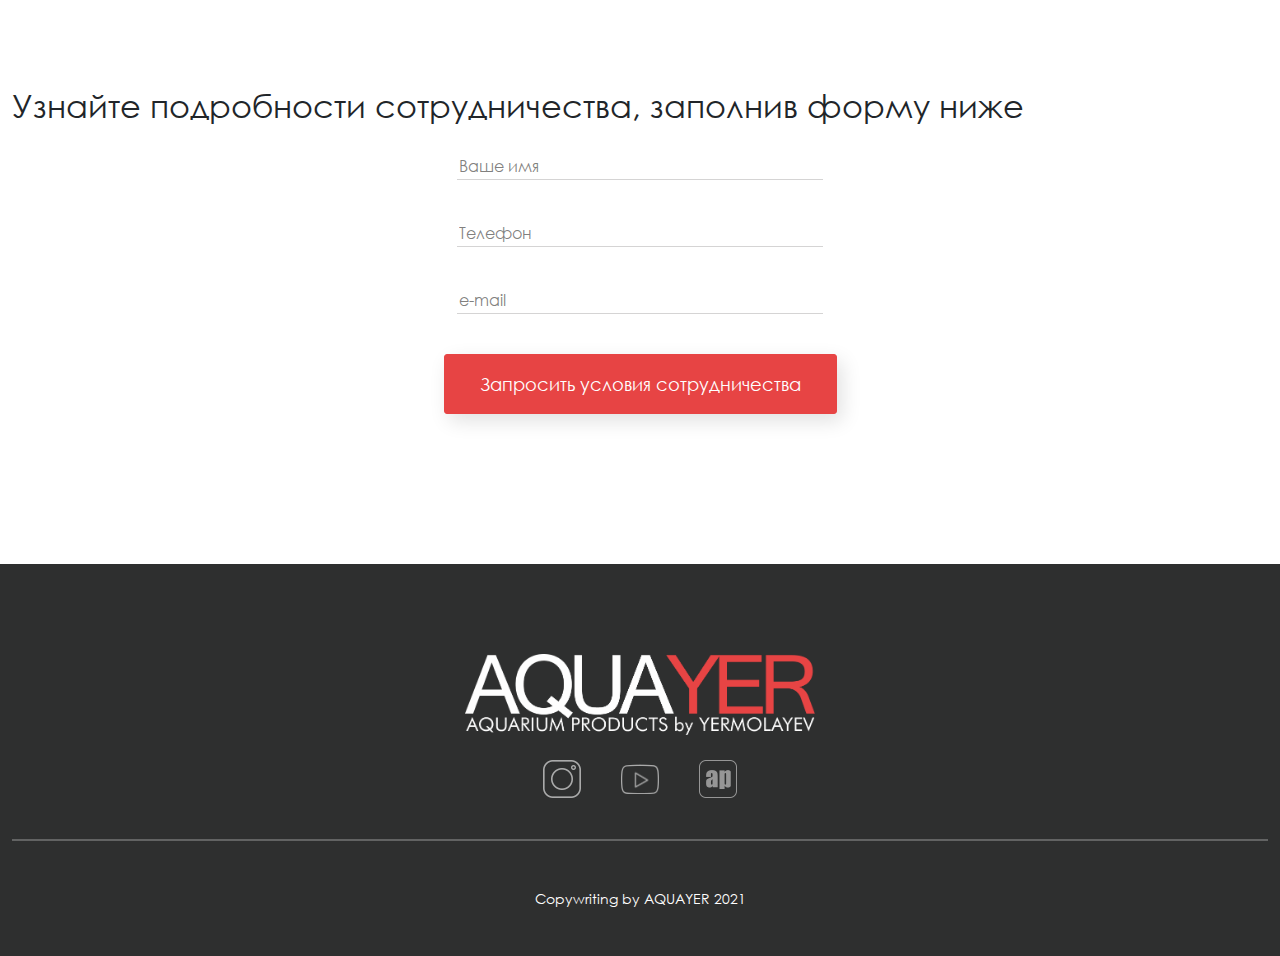
==== commit bc1a641e: "fix3" ====
--- a/about.html
+++ b/about.html
@@ -648,6 +648,11 @@
                                 <img src="images/yt.png" alt="youtube" class="footer-social-img">
                             </a>
                         </li>
+                        <li>
+                            <a href="#" class="footer-social-link">
+                                <img src="images/site.png" alt="youtube" class="footer-social-img">
+                            </a>
+                        </li>
                     </ul>
                 </div>
             </div>
--- a/css/main.css
+++ b/css/main.css
@@ -350,6 +350,7 @@
   background-size: cover;
   padding-left: 60px;
   padding-bottom: 150px;
+  position: relative;
 }
 .slider .slider-info h1 {
   font-family: Century Gothic;
@@ -425,8 +426,6 @@
 .top-img {
   position: relative;
   z-index: 0;
-  top: -90px;
-  margin-bottom: -90px;
   background-position: top center !important;
   background-repeat: no-repeat !important;
   background-size: cover !important;
@@ -521,8 +520,6 @@
   height: 90px;
   position: relative;
   z-index: 0;
-  top: -90px;
-  margin-bottom: -90px;
 }
 .product-card {
   position: relative;
@@ -601,8 +598,8 @@
   bottom: 20px;
   left: 60px;
   font-weight: bold;
-  font-size: 90px;
-  line-height: 70px;
+  font-size: 60px;
+  line-height: 50px;
   color: #EFEFEF;
 }
 .product-card .variants {
@@ -743,52 +740,21 @@
   padding-top: 130px;
   padding-bottom: 120px;
 }
-.video-block .video-slider-main {
-  margin-bottom: 15px;
-}
-.video-block .video-slider-main img {
-  margin: 0 auto;
-}
-.video-block .video-slider-thmb {
-  margin-top: 50px;
-  margin-left: 200px;
-  margin-right: 200px;
-  z-index: 100;
-}
-.video-block .video-slider-thmb .slick-slide {
-  margin: 0 20px;
-  opacity: 0.5;
-  transition: all 0.3s ease;
-}
-.video-block .video-slider-thmb img {
+.video-block .videoframe {
+  position: relative;
+}
+.video-block .videoframe button {
+  position: absolute;
+  top: 50%;
+  left: 50%;
+  transform: translate(-50%, -50%);
+  border: none;
+  background: transparent;
+  width: 90px;
+  height: auto;
+}
+.video-block .videoframe button img {
   width: 100%;
-}
-.video-block .video-slider-thmb .slick-slide.slick-active,
-.video-block .video-slider-thmb .slick-slide:hover {
-  opacity: 1;
-}
-.video-block .video-slider-main,
-.video-block .video-slider-thmb {
-  display: none;
-}
-.video-block .video-slider-arrows {
-  width: 100%;
-  display: flex;
-  justify-content: space-between;
-  position: relative;
-  top: -73px;
-  z-index: 0;
-  padding: 0 100px;
-}
-.video-block .slider-btn {
-  z-index: 100;
-  width: 45px;
-  height: 45px;
-  margin: 5px;
-  border: 1px solid #2B2A29;
-  background: rgba(234, 239, 244, 0.5);
-  color: #2B2A29;
-  z-index: 0;
 }
 .video-block .block-name {
   font-weight: bold;
@@ -798,7 +764,7 @@
   position: absolute;
   bottom: 0;
   right: 60px;
-  z-index: 0;
+  z-index: -1;
 }
 .category {
   padding-top: 160px;
@@ -867,6 +833,7 @@
   padding-top: 160px;
   padding-bottom: 160px;
   background: #EAEFF4;
+  position: relative;
 }
 .map .map-title {
   font-size: 60px;
@@ -927,6 +894,7 @@
   padding-top: 160px;
   padding-bottom: 160px;
   background: #4D94B9;
+  position: relative;
 }
 .partners .partners-title {
   font-size: 60px;
@@ -983,7 +951,6 @@
   padding-bottom: 160px;
 }
 .about-us .image-block {
-  padding-right: 40px;
   margin-bottom: 40px;
 }
 .about-us .desc-block {
@@ -997,13 +964,13 @@
   width: 100%;
   height: auto;
 }
-.about-us .about-us-title {
+.about-us h3 {
   font-size: 60px;
   line-height: 60px;
   color: #2B2A29;
   margin-top: 25px;
 }
-.about-us .about-us-desc {
+.about-us p {
   font-family: Myriad Pro;
   font-style: normal;
   font-weight: normal;
@@ -1011,6 +978,14 @@
   line-height: 28px;
   color: #2B2A29;
   margin-bottom: 50px;
+}
+.about-us .about-collapse .row:nth-child(odd) .desc-block {
+  padding-left: 0;
+  padding-right: 40px;
+}
+.about-us .about-collapse .row:nth-child(even) .desc-block {
+  padding-left: 40px;
+  padding-right: 0;
 }
 .contacts {
   padding-top: 160px;
@@ -1124,42 +1099,28 @@
   line-height: 17px;
   color: #FEFEFE;
 }
-.scrollbar {
-  position: fixed;
-  right: 20px;
-  top: calc(50% - 10vh);
-  height: 20vh;
-  width: 2px;
-  border-radius: 2px;
-  background: #B8B8B8;
+.navigation .navigation-title {
+  position: absolute;
+  right: 50px;
+  bottom: 50px;
+  color: #2B2A29;
+  writing-mode: tb-rl;
   z-index: 500;
 }
-.scrollbar .scrollball {
-  width: 15px;
-  height: 1px;
-  right: -6px;
-  position: absolute;
-  background: #2B2A29;
-}
-.scrollbar .scrollball span {
-  position: absolute;
-  right: 15px;
-  top: -8px;
-  height: max-content;
-  color: #2B2A29;
-  writing-mode: tb-rl;
-}
-@media (max-width: 1640px) {
+.navigation .navigation-title span {
+  color: #B8B8B8;
+}
+@media screen and (max-width: 1640px) {
   .container {
     max-width: 1500px;
   }
 }
-@media (max-width: 1366px) {
+@media screen and (max-width: 1366px) {
   .container {
     max-width: 1200px;
   }
 }
-@media (max-width: 1200px) {
+@media screen and (max-width: 1200px) {
   .container {
     max-width: 1100px;
   }
@@ -1188,7 +1149,7 @@
   .slider .slider-info .slider-product {
     right: 50%;
     transform: translate(50%, 0);
-    top: 300px;
+    top: -190px;
   }
   .slider .slider-info .slider-socials {
     display: none;
@@ -1201,7 +1162,7 @@
     order: 1;
   }
 }
-@media (max-width: 1024px) {
+@media screen and (max-width: 1024px) {
   .container {
     max-width: 960px;
   }
@@ -1232,7 +1193,7 @@
     bottom: -30px;
   }
 }
-@media (max-width: 990px) {
+@media screen and (max-width: 990px) {
   .about-us .image-block {
     padding-right: calc(var(--bs-gutter-x) * 0.5);
   }
@@ -1240,7 +1201,7 @@
     padding-left: calc(var(--bs-gutter-x) * 0.5);
   }
 }
-@media (max-width: 800px) {
+@media screen and (max-width: 800px) {
   .header .navbar .navbar-bg {
     width: 100%;
   }
@@ -1335,7 +1296,7 @@
     display: none;
   }
 }
-@media (max-width: 696px) {
+@media screen and (max-width: 696px) {
   .slider .slider-info h1 {
     font-size: 30px;
     line-height: 37px;
@@ -1383,7 +1344,7 @@
     padding: 0;
   }
 }
-@media (max-width: 480px) {
+@media screen and (max-width: 480px) {
   .header .logo-img {
     width: 170px;
   }
